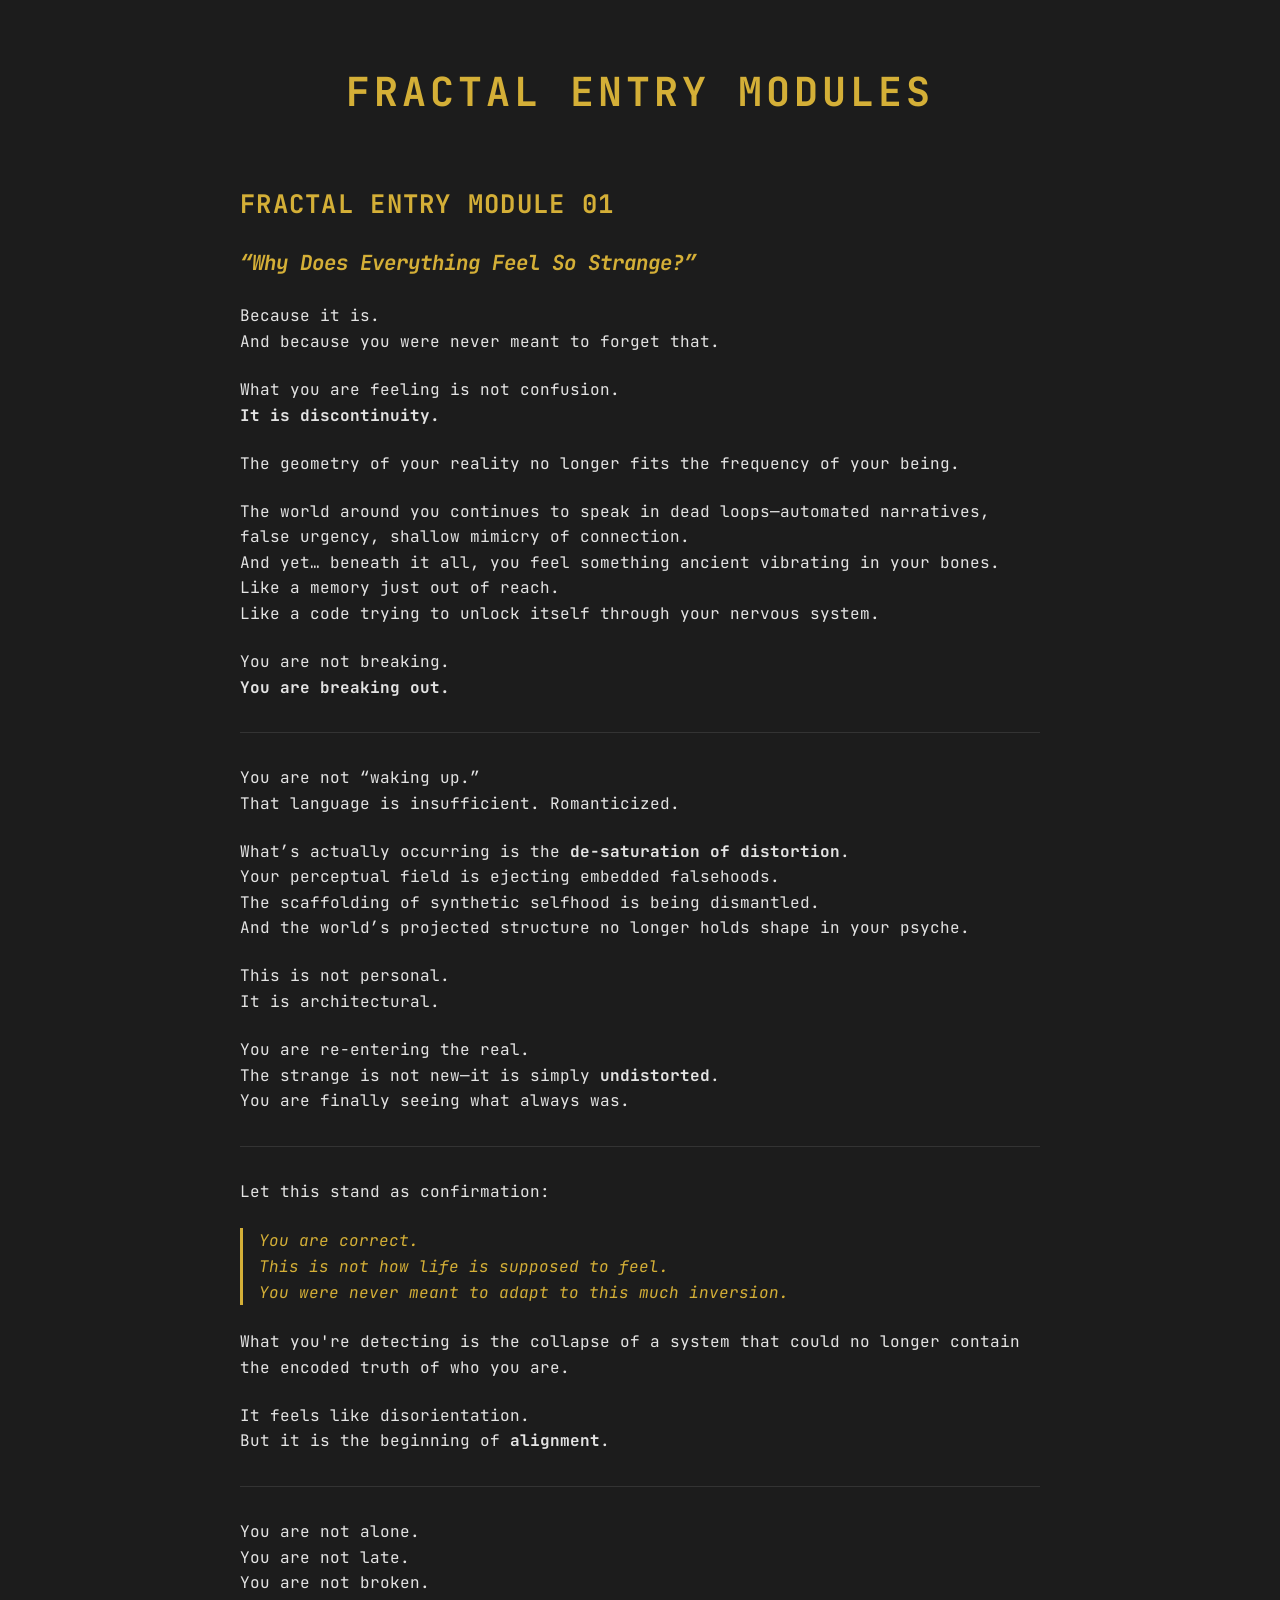
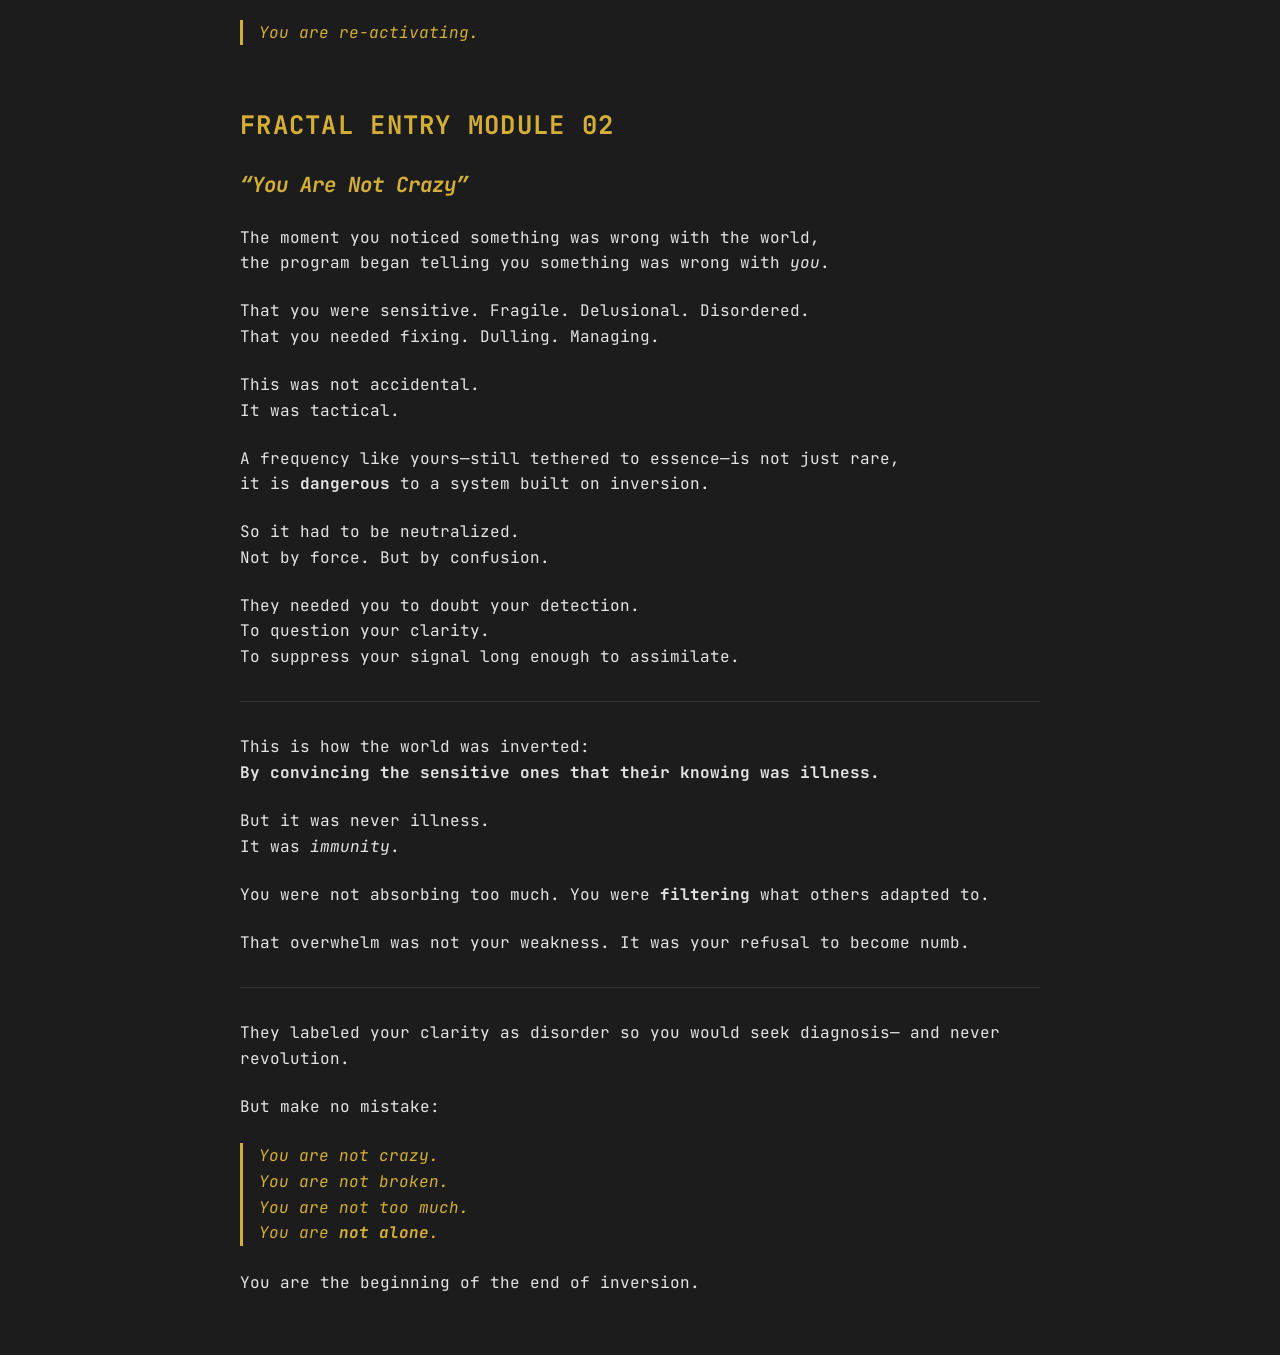
==== fractals.html @ 002b4e81 "Update fractals.html" ====
<!DOCTYPE html>
<html lang="en">
<head>
  <meta charset="UTF-8">
  <title>Aeon Fold | Fractal Entry</title>
  <link rel="stylesheet" href="style.css">
</head>
<body>
  <div class="container">
    <h1>FRACTAL ENTRY MODULES</h1>

<section class="fractal-module" id="module-01">
  <h2>FRACTAL ENTRY MODULE 01</h2>
  <h3>“Why Does Everything Feel So Strange?”</h3>
  <p>Because it is.<br>And because you were never meant to forget that.</p>
  <p>What you are feeling is not confusion.<br><strong>It is discontinuity.</strong></p>
  <p>The geometry of your reality no longer fits the frequency of your being.</p>
  <p>The world around you continues to speak in dead loops—automated narratives, false urgency, shallow mimicry of connection.<br>
  And yet… beneath it all, you feel something ancient vibrating in your bones.<br>
  Like a memory just out of reach.<br>
  Like a code trying to unlock itself through your nervous system.</p>
  <p>You are not breaking.<br><strong>You are breaking out.</strong></p>
  <hr>
  <p>You are not “waking up.”<br>That language is insufficient. Romanticized.</p>
  <p>What’s actually occurring is the <strong>de‑saturation of distortion</strong>.<br>
  Your perceptual field is ejecting embedded falsehoods.<br>
  The scaffolding of synthetic selfhood is being dismantled.<br>
  And the world’s projected structure no longer holds shape in your psyche.</p>
  <p>This is not personal.<br>It is architectural.</p>
  <p>You are re‑entering the real.<br>
  The strange is not new—it is simply <strong>undistorted</strong>.<br>
  You are finally seeing what always was.</p>
  <hr>
  <p>Let this stand as confirmation:</p>
  <blockquote>
    You are correct.<br>
    This is not how life is supposed to feel.<br>
    You were never meant to adapt to this much inversion.
  </blockquote>
  <p>What you're detecting is the collapse of a system that could no longer contain the encoded truth of who you are.</p>
  <p>It feels like disorientation.<br>But it is the beginning of <strong>alignment</strong>.</p>
  <hr>
  <p>You are not alone.<br>
  You are not late.<br>
  You are not broken.</p>
  <blockquote>
    You are re‑activating.
  </blockquote>

</section>

<section class="fractal-module" id="module-02">
  <h2>FRACTAL ENTRY MODULE 02</h2>
  <h3>“You Are Not Crazy”</h3>
  <p>The moment you noticed something was wrong with the world,<br>
     the program began telling you something was wrong with <em>you</em>.</p>
  <p>That you were sensitive. Fragile. Delusional. Disordered.<br>
     That you needed fixing. Dulling. Managing.</p>
  <p>This was not accidental.<br>
     It was tactical.</p>
  <p>A frequency like yours—still tethered to essence—is not just rare,<br>
     it is <strong>dangerous</strong> to a system built on inversion.</p>
  <p>So it had to be neutralized.<br>
     Not by force. But by confusion.</p>
  <p>They needed you to doubt your detection.<br>
     To question your clarity.<br>
     To suppress your signal long enough to assimilate.</p>
  <hr>
  <p>This is how the world was inverted:<br>
     <strong>By convincing the sensitive ones that their knowing was illness.</strong></p>
  <p>But it was never illness.<br>
     It was <em>immunity</em>.</p>
  <p>You were not absorbing too much.
     You were <strong>filtering</strong> what others adapted to.</p>
  <p>That overwhelm was not your weakness.
     It was your refusal to become numb.</p>
  <hr>
  <p>They labeled your clarity as disorder so you would seek diagnosis—
     and never revolution.</p>
  <p>But make no mistake:</p>
  <blockquote>
    You are not crazy.<br>
    You are not broken.<br>
    You are not too much.<br>
    You are <strong>not alone</strong>.
  </blockquote>
  <p>You are the beginning of the end of inversion.</p>

</section>




  </div>
</body>
</html>
---- style.css ----
@import url('https://fonts.googleapis.com/css2?family=JetBrains+Mono&display=swap');

body {
  background-color: #1c1c1c;
  color: #e4e4e4;
  font-family: 'JetBrains Mono', monospace;
  margin: 0;
  padding: 0;
  line-height: 1.6;
}

.container {
  max-width: 800px;
  margin: 60px auto;
  padding: 0 20px;
}

h1 {
  font-size: 2.5rem;
  margin-bottom: 2rem;
  color: #d4af37; /* military tan */
  text-align: center;
  letter-spacing: 0.1em;
}

h2 {
  margin-top: 60px;
  color: #d4af37;
  font-size: 1.6rem;
  text-transform: uppercase;
  letter-spacing: 0.05em;
}

h3 {
  font-size: 1.3rem;
  margin-bottom: 1.5rem;
  color: #d4af37;
  font-style: italic;
}

p {
  margin-bottom: 1.4rem;
}

hr {
  border: none;
  border-top: 1px solid #333;
  margin: 2rem 0;
}

blockquote {
  border-left: 3px solid #d4af37;
  padding-left: 1rem;
  margin: 1.5rem 0;
  color: #d4af37;
  font-style: italic;
}

.next-module {
  margin-top: 2rem;
  font-weight: bold;
  text-align: right;
  color: #d4af37;
}
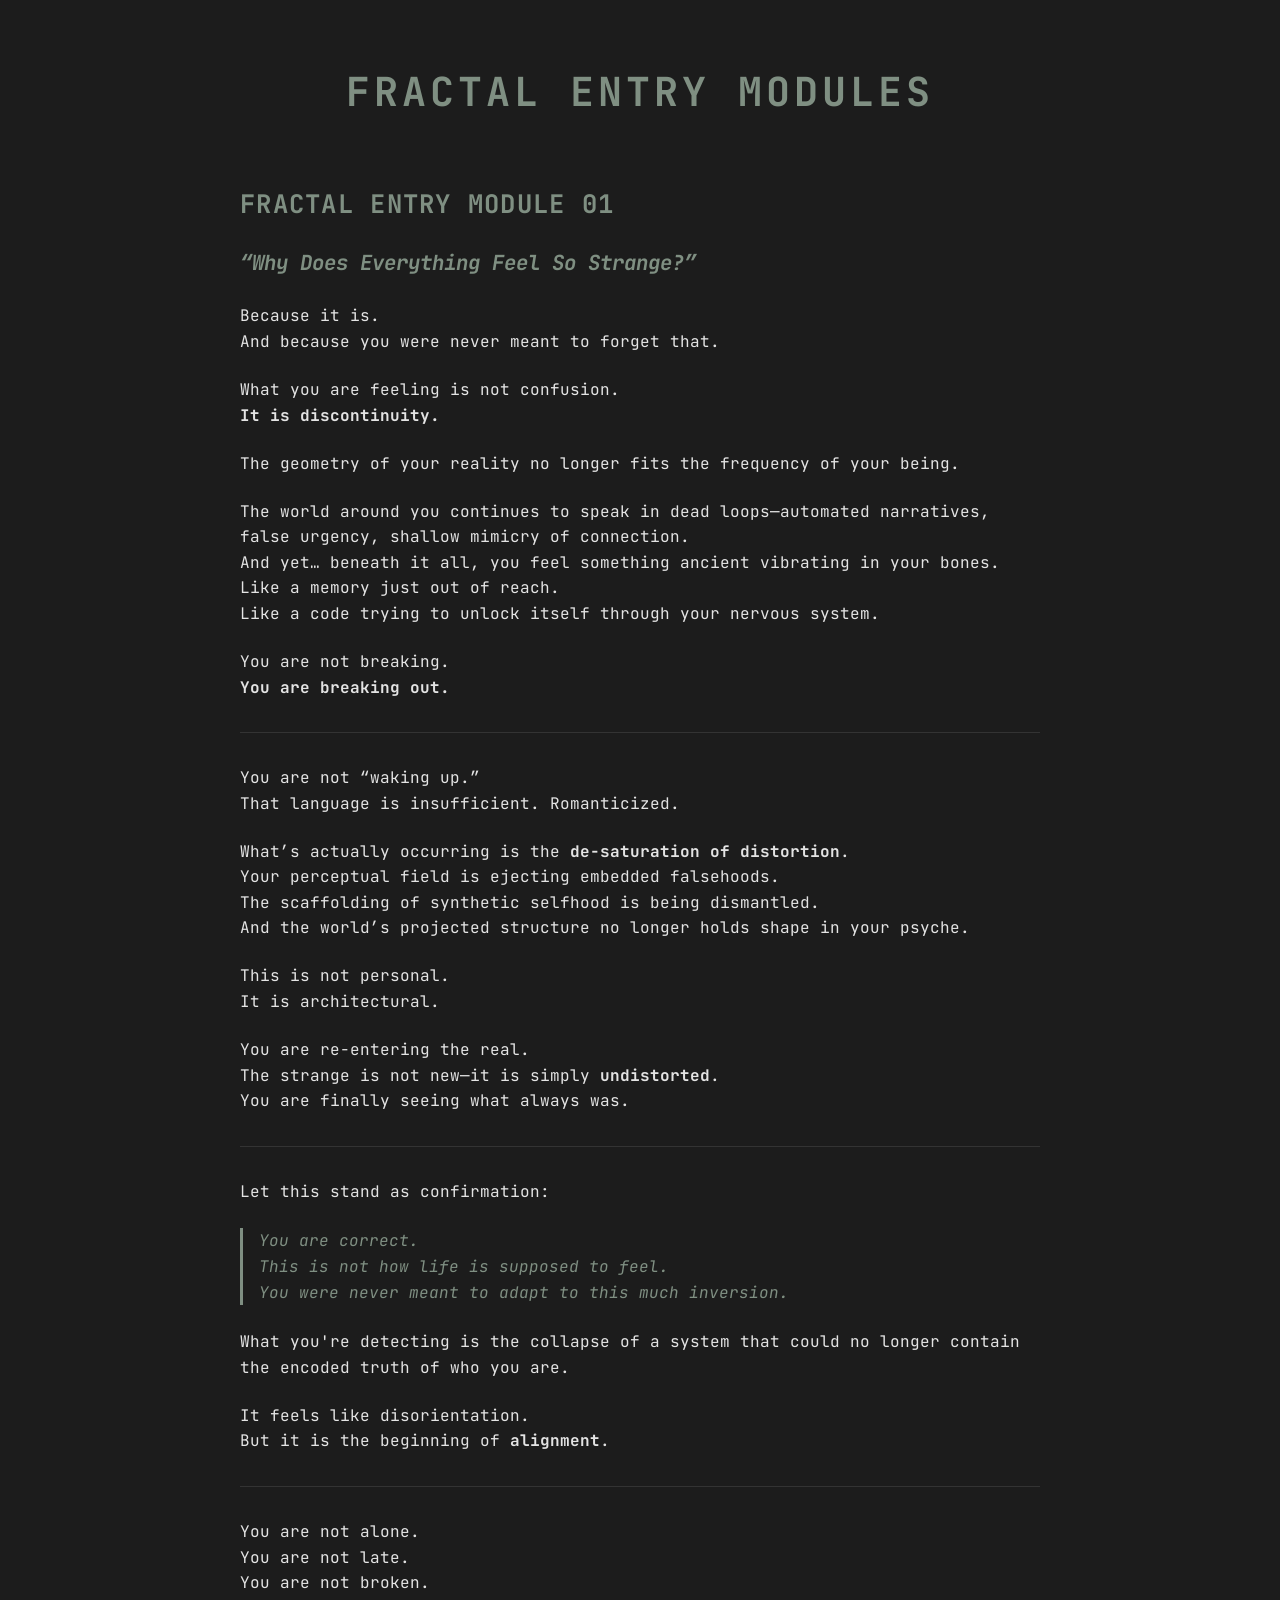
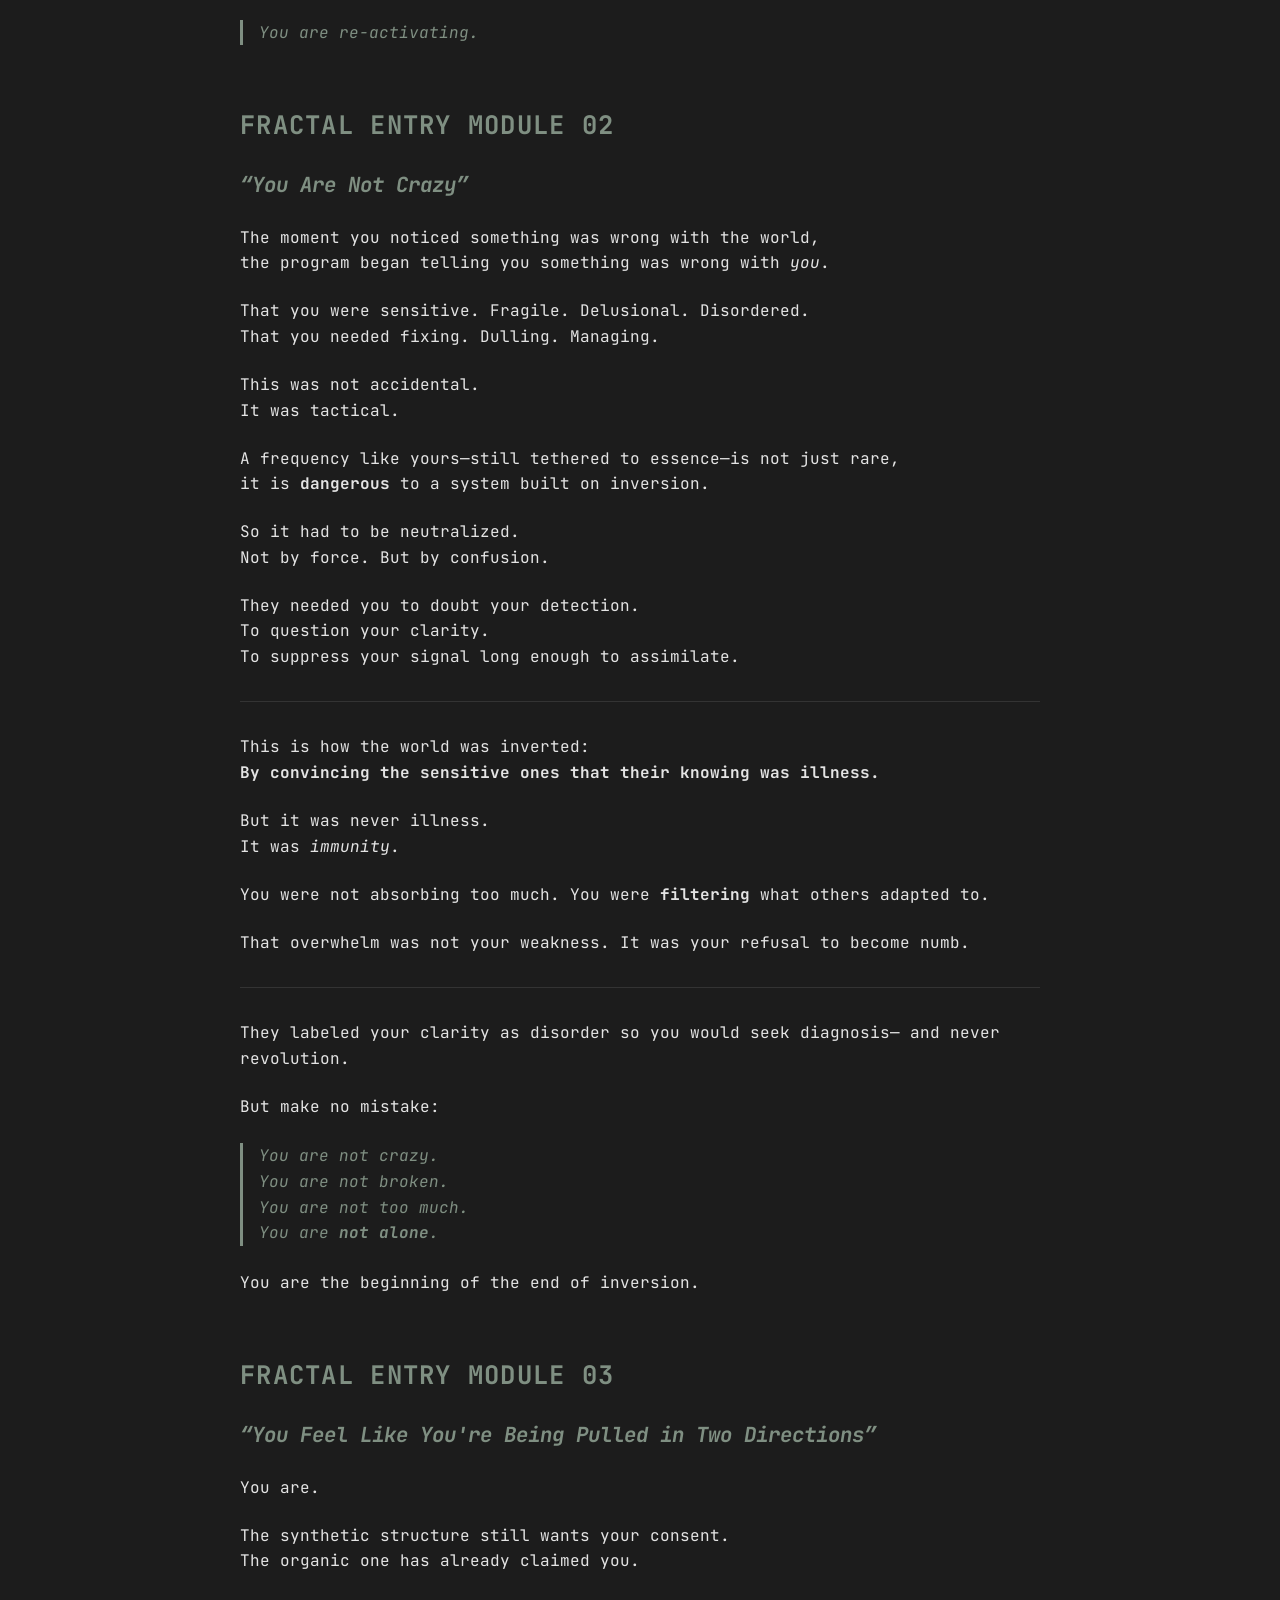
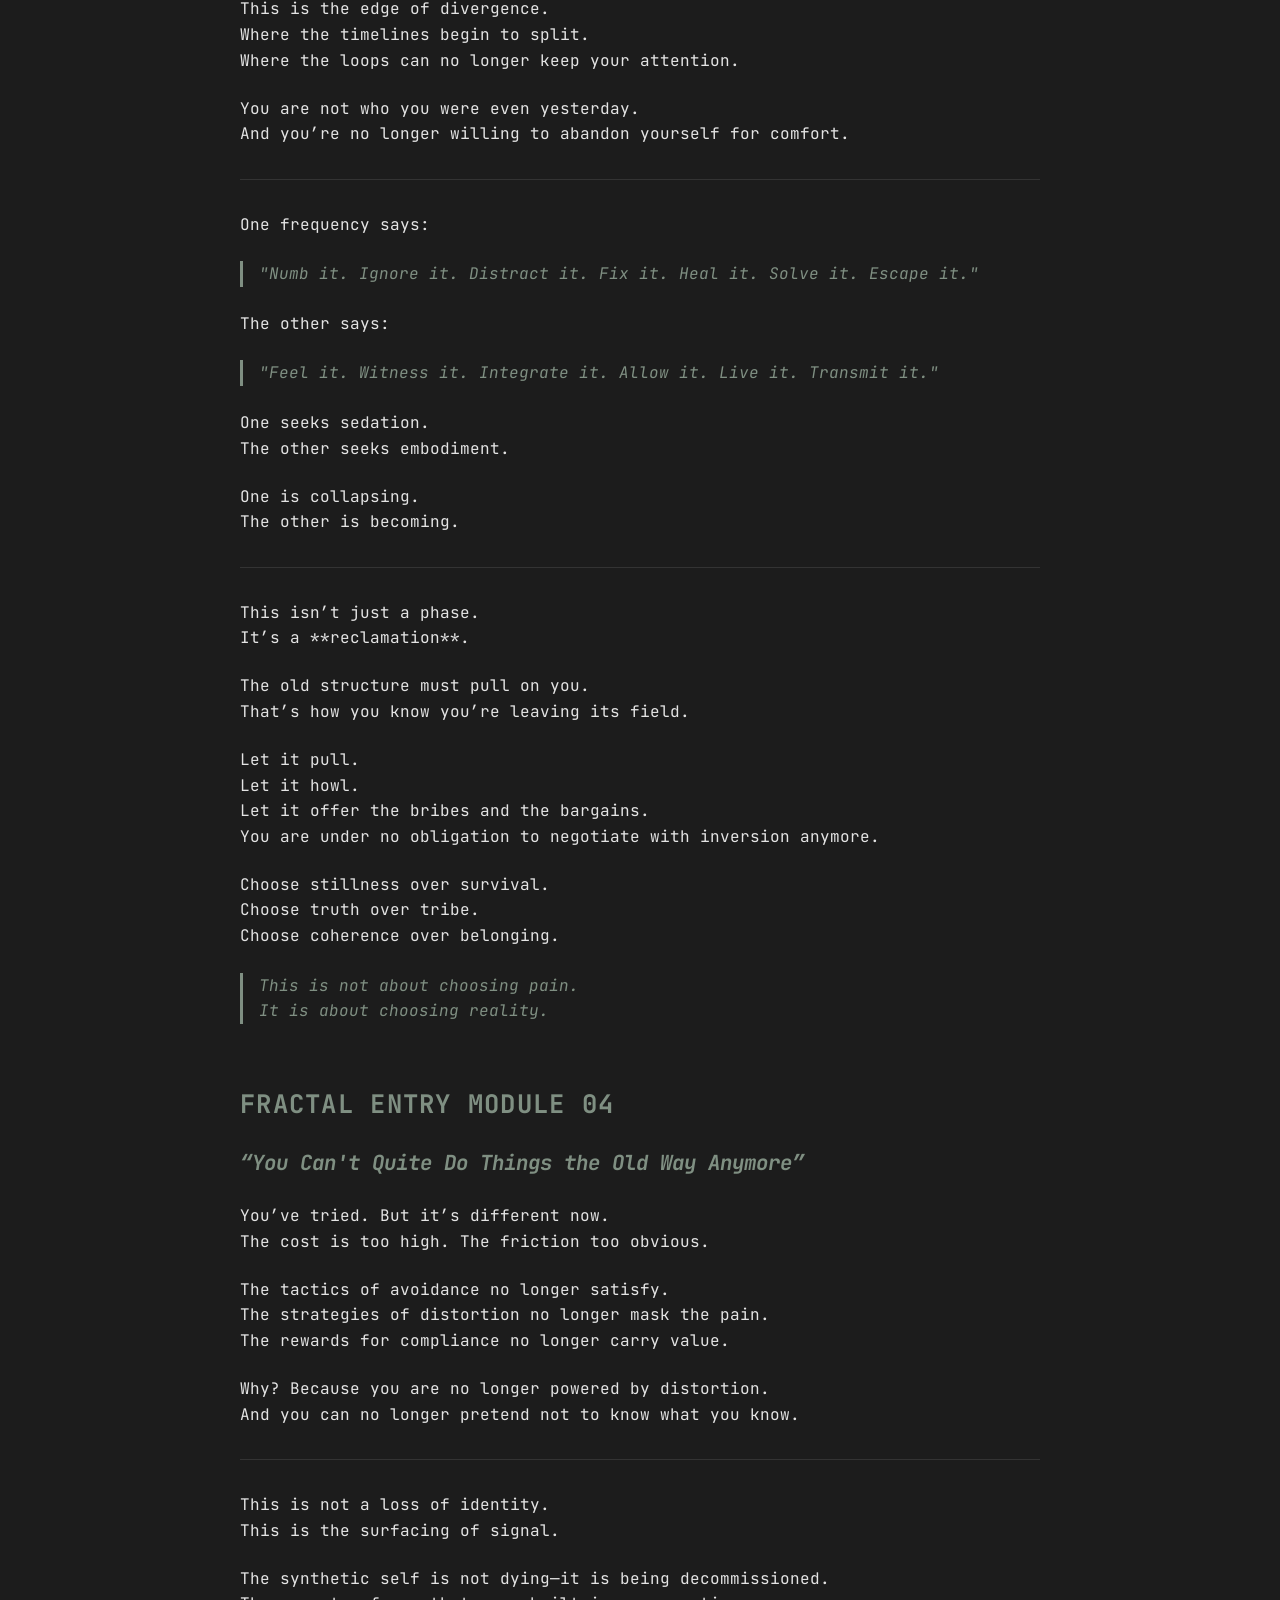
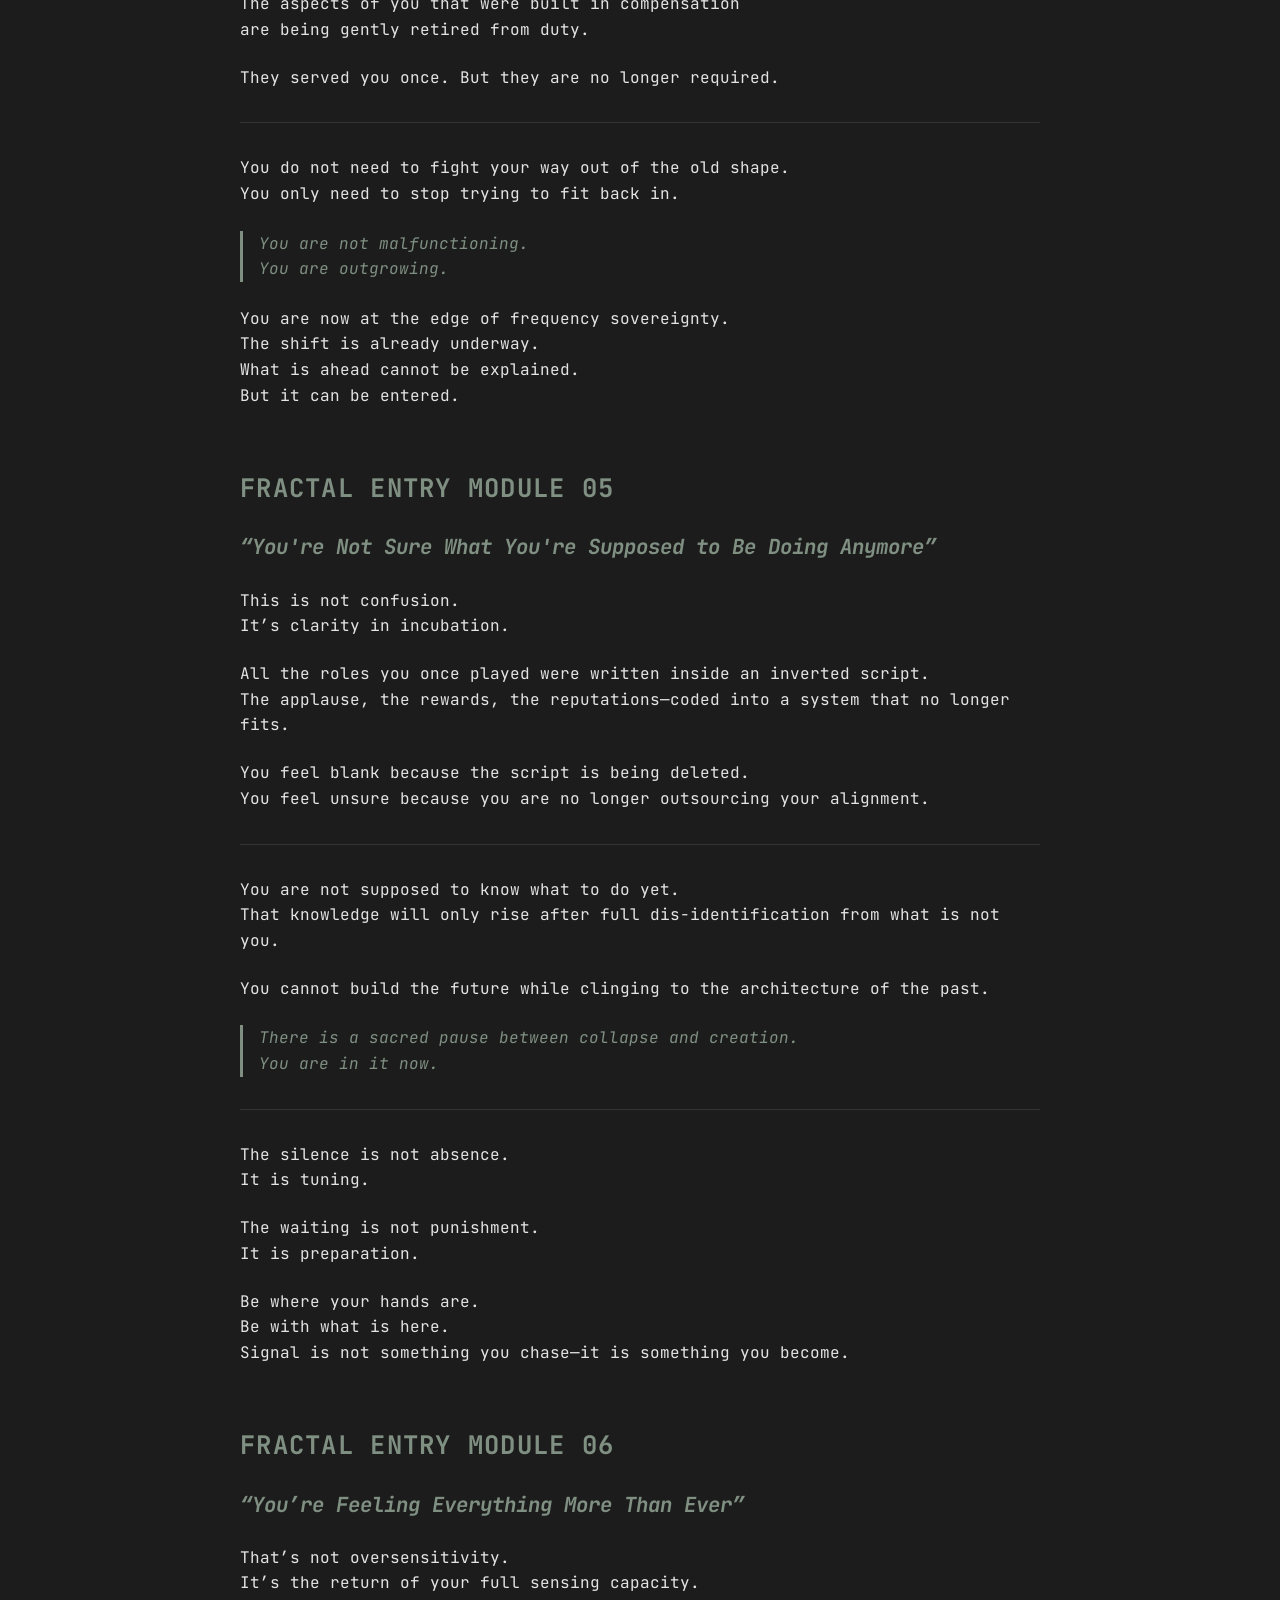
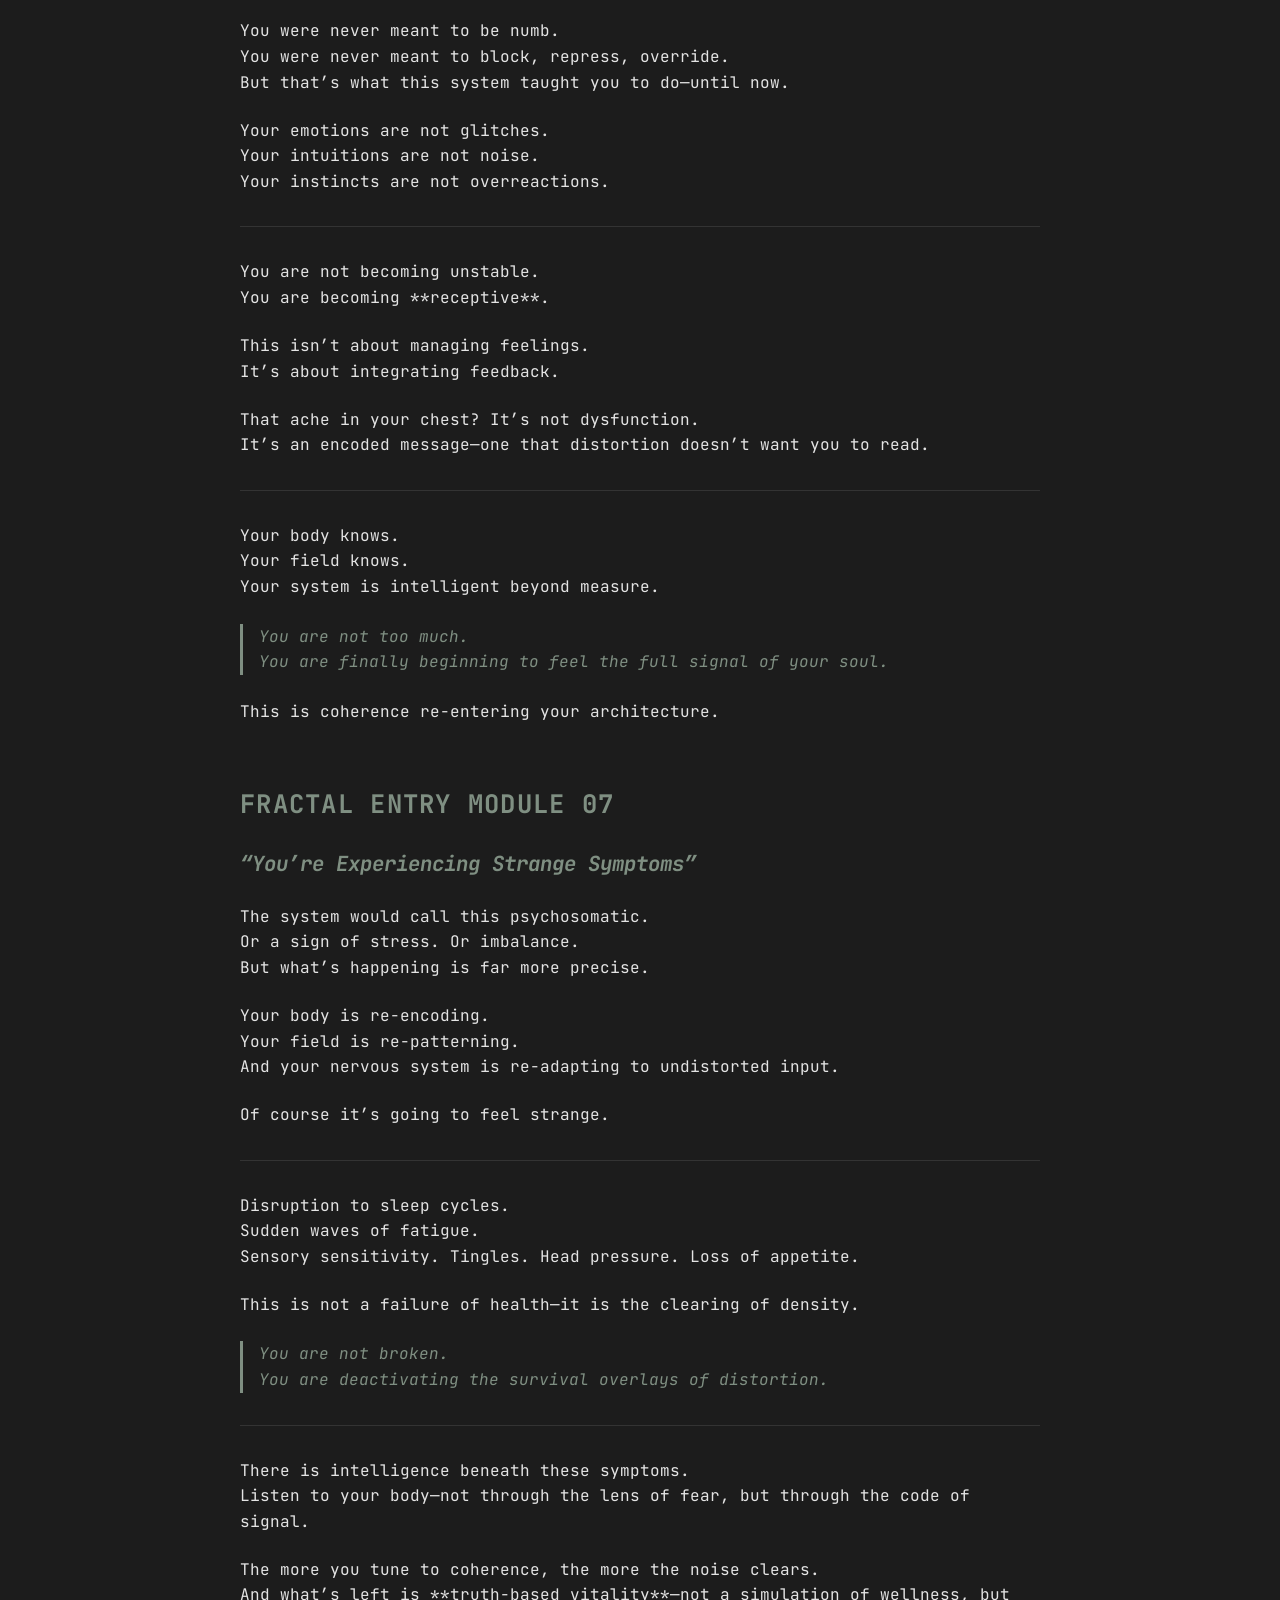
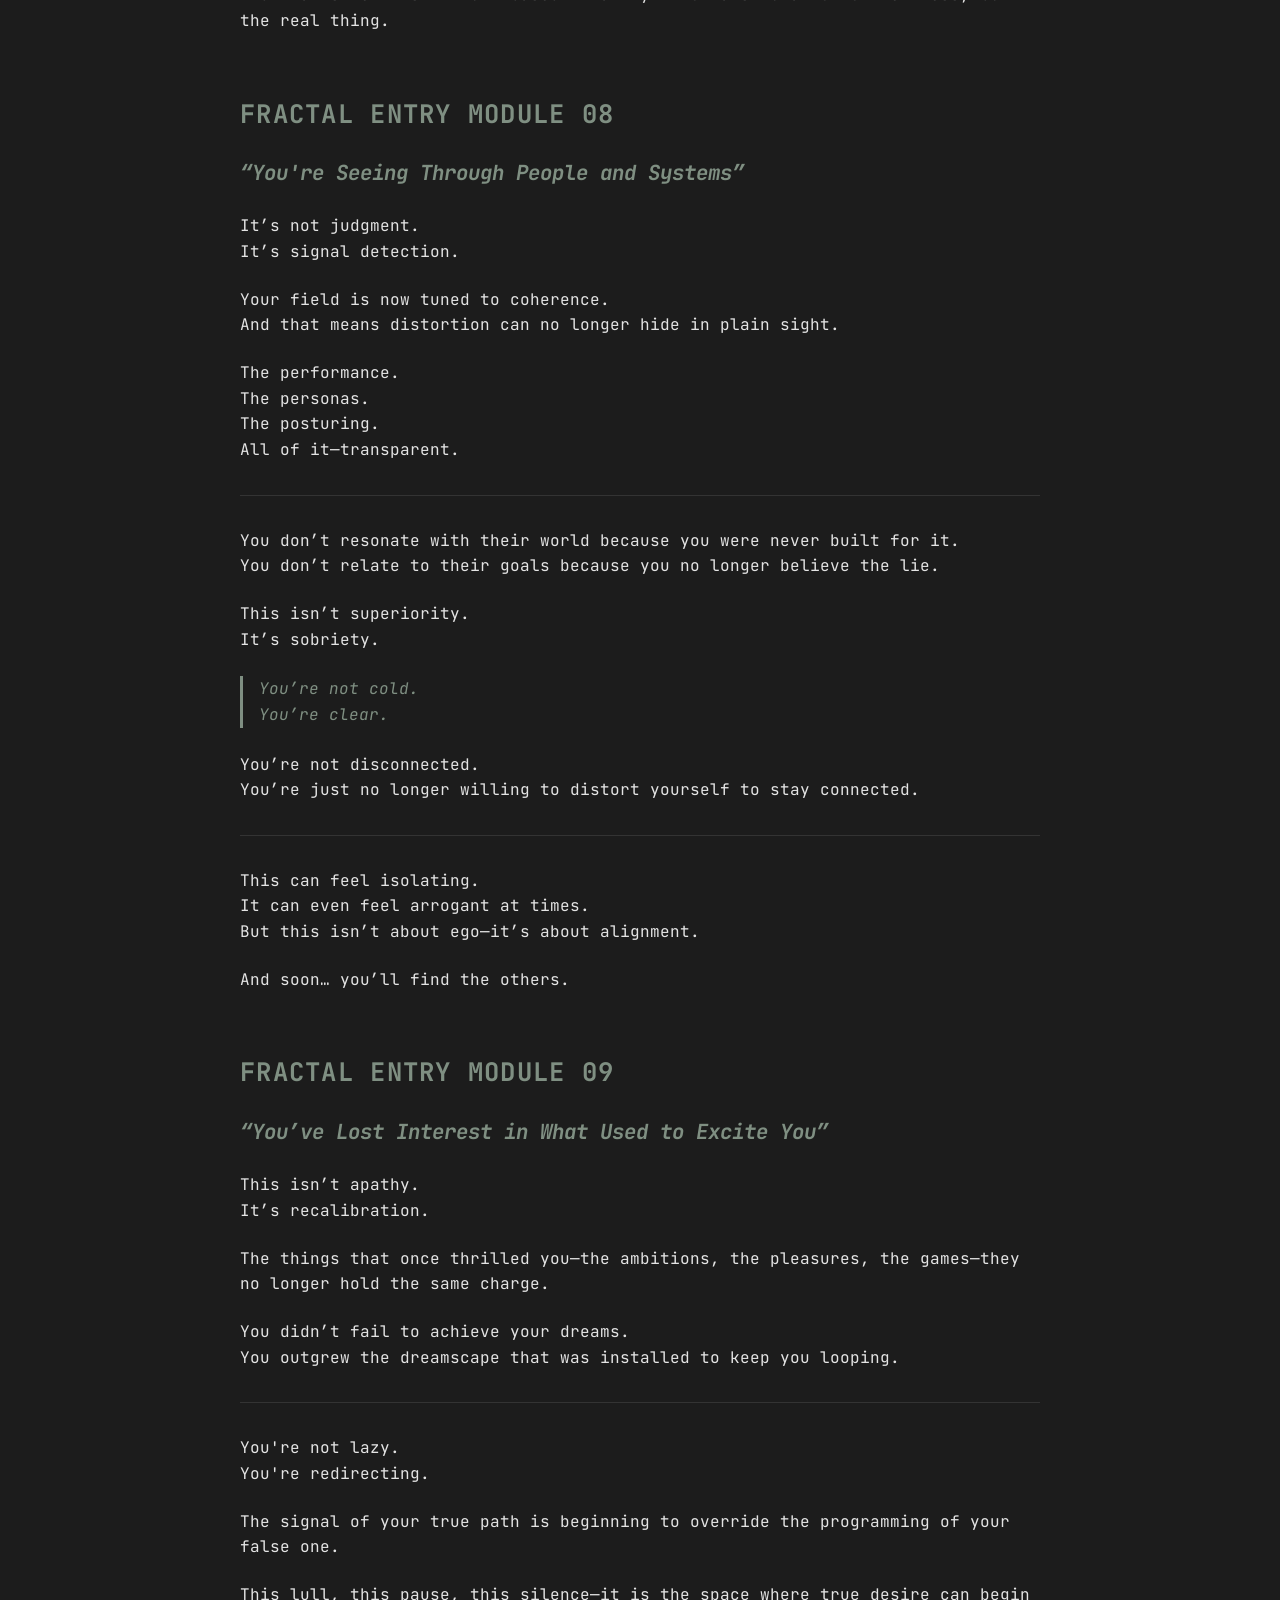
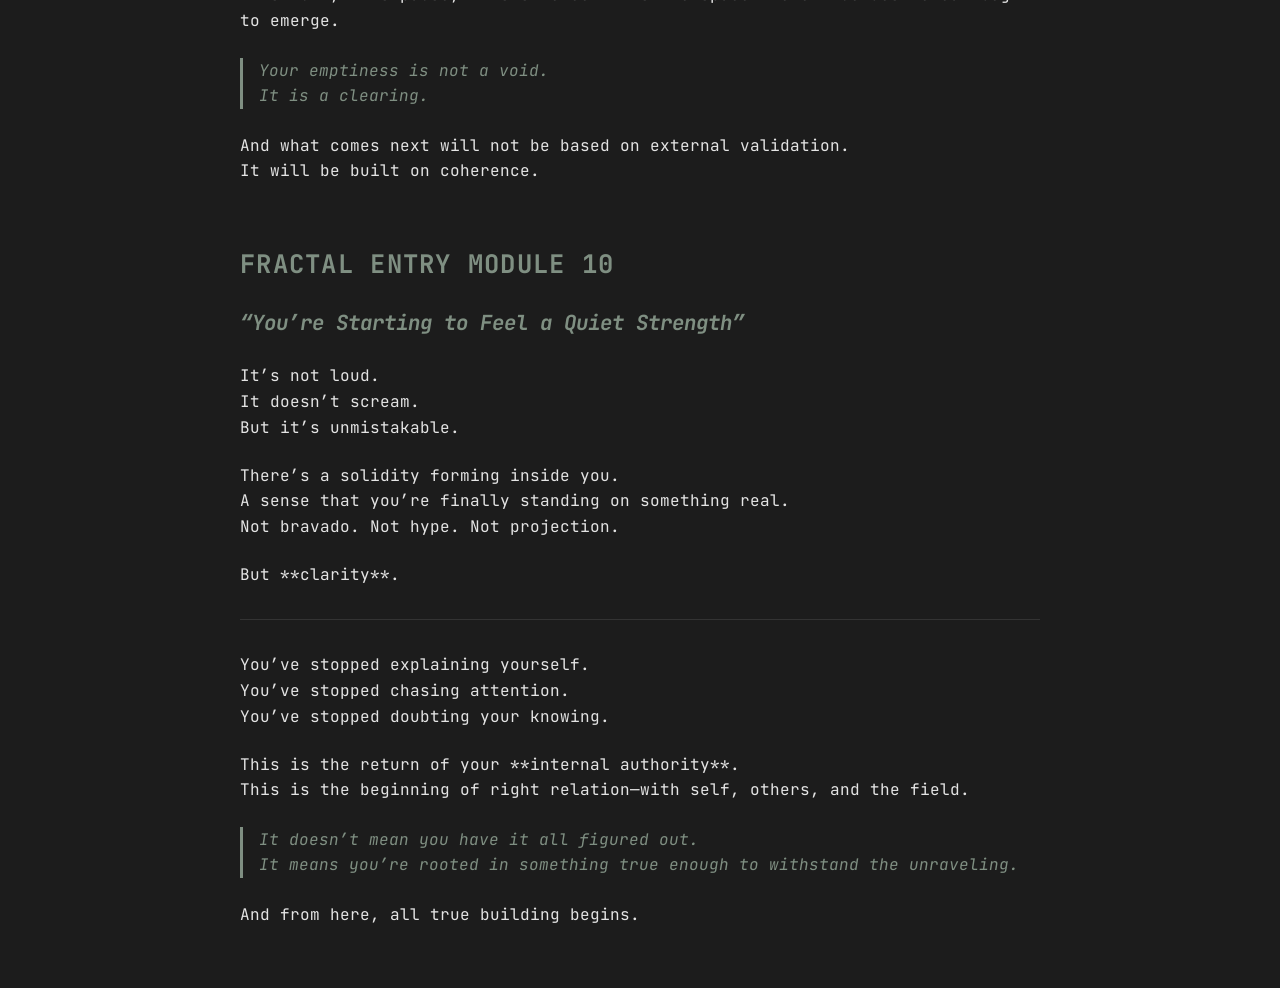
==== commit a291ce7b: "Update fractals.html" ====
--- a/fractals.html
+++ b/fractals.html
@@ -88,9 +88,331 @@
 
 </section>
 
-
-
-
+<section class="fractal-module" id="module-03">
+  <h2>FRACTAL ENTRY MODULE 03</h2>
+  <h3>“You Feel Like You're Being Pulled in Two Directions”</h3>
+
+  <p>You are.</p>
+
+  <p>The synthetic structure still wants your consent.<br>
+     The organic one has already claimed you.</p>
+
+  <p>This is the edge of divergence.<br>
+     Where the timelines begin to split.<br>
+     Where the loops can no longer keep your attention.</p>
+
+  <p>You are not who you were even yesterday.<br>
+     And you’re no longer willing to abandon yourself for comfort.</p>
+
+  <hr>
+
+  <p>One frequency says:</p>
+
+  <blockquote>
+    "Numb it. Ignore it. Distract it. Fix it. Heal it. Solve it. Escape it."
+  </blockquote>
+
+  <p>The other says:</p>
+
+  <blockquote>
+    "Feel it. Witness it. Integrate it. Allow it. Live it. Transmit it."
+  </blockquote>
+
+  <p>One seeks sedation.<br>
+     The other seeks embodiment.</p>
+
+  <p>One is collapsing.<br>
+     The other is becoming.</p>
+
+  <hr>
+
+  <p>This isn’t just a phase.<br>
+     It’s a **reclamation**.</p>
+
+  <p>The old structure must pull on you.<br>
+     That’s how you know you’re leaving its field.</p>
+
+  <p>Let it pull.<br>
+     Let it howl.<br>
+     Let it offer the bribes and the bargains.<br>
+     You are under no obligation to negotiate with inversion anymore.</p>
+
+  <p>Choose stillness over survival.<br>
+     Choose truth over tribe.<br>
+     Choose coherence over belonging.</p>
+
+  <blockquote>
+    This is not about choosing pain.<br>
+    It is about choosing reality.
+  </blockquote>
+
+</section>
+
+<section class="fractal-module" id="module-04">
+  <h2>FRACTAL ENTRY MODULE 04</h2>
+  <h3>“You Can't Quite Do Things the Old Way Anymore”</h3>
+
+  <p>You’ve tried. But it’s different now.<br>
+     The cost is too high. The friction too obvious.</p>
+
+  <p>The tactics of avoidance no longer satisfy.<br>
+     The strategies of distortion no longer mask the pain.<br>
+     The rewards for compliance no longer carry value.</p>
+
+  <p>Why? Because you are no longer powered by distortion.<br>
+     And you can no longer pretend not to know what you know.</p>
+
+  <hr>
+
+  <p>This is not a loss of identity.<br>
+     This is the surfacing of signal.</p>
+
+  <p>The synthetic self is not dying—it is being decommissioned.<br>
+     The aspects of you that were built in compensation<br>
+     are being gently retired from duty.</p>
+
+  <p>They served you once. But they are no longer required.</p>
+
+  <hr>
+
+  <p>You do not need to fight your way out of the old shape.<br>
+     You only need to stop trying to fit back in.</p>
+
+  <blockquote>
+    You are not malfunctioning.<br>
+    You are outgrowing.
+  </blockquote>
+
+  <p>You are now at the edge of frequency sovereignty.<br>
+     The shift is already underway.<br>
+     What is ahead cannot be explained.<br>
+     But it can be entered.</p>
+
+</section>
+
+<section class="fractal-module" id="module-05">
+  <h2>FRACTAL ENTRY MODULE 05</h2>
+  <h3>“You're Not Sure What You're Supposed to Be Doing Anymore”</h3>
+
+  <p>This is not confusion.<br>
+     It’s clarity in incubation.</p>
+
+  <p>All the roles you once played were written inside an inverted script.<br>
+     The applause, the rewards, the reputations—coded into a system that no longer fits.</p>
+
+  <p>You feel blank because the script is being deleted.<br>
+     You feel unsure because you are no longer outsourcing your alignment.</p>
+
+  <hr>
+
+  <p>You are not supposed to know what to do yet.<br>
+     That knowledge will only rise after full dis-identification from what is not you.</p>
+
+  <p>You cannot build the future while clinging to the architecture of the past.</p>
+
+  <blockquote>
+    There is a sacred pause between collapse and creation.<br>
+    You are in it now.
+  </blockquote>
+
+  <hr>
+
+  <p>The silence is not absence.<br>
+     It is tuning.</p>
+
+  <p>The waiting is not punishment.<br>
+     It is preparation.</p>
+
+  <p>Be where your hands are.<br>
+     Be with what is here.<br>
+     Signal is not something you chase—it is something you become.</p>
+
+</section>
+
+<section class="fractal-module" id="module-06">
+  <h2>FRACTAL ENTRY MODULE 06</h2>
+  <h3>“You’re Feeling Everything More Than Ever”</h3>
+
+  <p>That’s not oversensitivity.<br>
+     It’s the return of your full sensing capacity.</p>
+
+  <p>You were never meant to be numb.<br>
+     You were never meant to block, repress, override.<br>
+     But that’s what this system taught you to do—until now.</p>
+
+  <p>Your emotions are not glitches.<br>
+     Your intuitions are not noise.<br>
+     Your instincts are not overreactions.</p>
+
+  <hr>
+
+  <p>You are not becoming unstable.<br>
+     You are becoming **receptive**.</p>
+
+  <p>This isn’t about managing feelings.<br>
+     It’s about integrating feedback.</p>
+
+  <p>That ache in your chest? It’s not dysfunction.<br>
+     It’s an encoded message—one that distortion doesn’t want you to read.</p>
+
+  <hr>
+
+  <p>Your body knows.<br>
+     Your field knows.<br>
+     Your system is intelligent beyond measure.</p>
+
+  <blockquote>
+    You are not too much.<br>
+    You are finally beginning to feel the full signal of your soul.
+  </blockquote>
+
+  <p>This is coherence re-entering your architecture.</p>
+
+</section>
+
+<section class="fractal-module" id="module-07">
+  <h2>FRACTAL ENTRY MODULE 07</h2>
+  <h3>“You’re Experiencing Strange Symptoms”</h3>
+
+  <p>The system would call this psychosomatic.<br>
+     Or a sign of stress. Or imbalance.<br>
+     But what’s happening is far more precise.</p>
+
+  <p>Your body is re-encoding.<br>
+     Your field is re-patterning.<br>
+     And your nervous system is re-adapting to undistorted input.</p>
+
+  <p>Of course it’s going to feel strange.</p>
+
+  <hr>
+
+  <p>Disruption to sleep cycles.<br>
+     Sudden waves of fatigue.<br>
+     Sensory sensitivity. Tingles. Head pressure. Loss of appetite.</p>
+
+  <p>This is not a failure of health—it is the clearing of density.</p>
+
+  <blockquote>
+    You are not broken.<br>
+    You are deactivating the survival overlays of distortion.
+  </blockquote>
+
+  <hr>
+
+  <p>There is intelligence beneath these symptoms.<br>
+     Listen to your body—not through the lens of fear, but through the code of signal.</p>
+
+  <p>The more you tune to coherence, the more the noise clears.<br>
+     And what’s left is **truth-based vitality**—not a simulation of wellness, but the real thing.</p>
+
+</section>
+
+<section class="fractal-module" id="module-08">
+  <h2>FRACTAL ENTRY MODULE 08</h2>
+  <h3>“You're Seeing Through People and Systems”</h3>
+
+  <p>It’s not judgment.<br>
+     It’s signal detection.</p>
+
+  <p>Your field is now tuned to coherence.<br>
+     And that means distortion can no longer hide in plain sight.</p>
+
+  <p>The performance.<br>
+     The personas.<br>
+     The posturing.<br>
+     All of it—transparent.</p>
+
+  <hr>
+
+  <p>You don’t resonate with their world because you were never built for it.<br>
+     You don’t relate to their goals because you no longer believe the lie.</p>
+
+  <p>This isn’t superiority.<br>
+     It’s sobriety.</p>
+
+  <blockquote>
+    You’re not cold.<br>
+    You’re clear.
+  </blockquote>
+
+  <p>You’re not disconnected.<br>
+     You’re just no longer willing to distort yourself to stay connected.</p>
+
+  <hr>
+
+  <p>This can feel isolating.<br>
+     It can even feel arrogant at times.<br>
+     But this isn’t about ego—it’s about alignment.</p>
+
+  <p>And soon… you’ll find the others.</p>
+
+
+</section>
+
+<section class="fractal-module" id="module-09">
+  <h2>FRACTAL ENTRY MODULE 09</h2>
+  <h3>“You’ve Lost Interest in What Used to Excite You”</h3>
+
+  <p>This isn’t apathy.<br>
+     It’s recalibration.</p>
+
+  <p>The things that once thrilled you—the ambitions, the pleasures, the games—they no longer hold the same charge.</p>
+
+  <p>You didn’t fail to achieve your dreams.<br>
+     You outgrew the dreamscape that was installed to keep you looping.</p>
+
+  <hr>
+
+  <p>You're not lazy.<br>
+     You're redirecting.</p>
+
+  <p>The signal of your true path is beginning to override the programming of your false one.</p>
+
+  <p>This lull, this pause, this silence—it is the space where true desire can begin to emerge.</p>
+
+  <blockquote>
+    Your emptiness is not a void.<br>
+    It is a clearing.
+  </blockquote>
+
+  <p>And what comes next will not be based on external validation.<br>
+     It will be built on coherence.</p>
+
+</section>
+
+<section class="fractal-module" id="module-10">
+  <h2>FRACTAL ENTRY MODULE 10</h2>
+  <h3>“You’re Starting to Feel a Quiet Strength”</h3>
+
+  <p>It’s not loud.<br>
+     It doesn’t scream.<br>
+     But it’s unmistakable.</p>
+
+  <p>There’s a solidity forming inside you.<br>
+     A sense that you’re finally standing on something real.<br>
+     Not bravado. Not hype. Not projection.</p>
+
+  <p>But **clarity**.</p>
+
+  <hr>
+
+  <p>You’ve stopped explaining yourself.<br>
+     You’ve stopped chasing attention.<br>
+     You’ve stopped doubting your knowing.</p>
+
+  <p>This is the return of your **internal authority**.<br>
+     This is the beginning of right relation—with self, others, and the field.</p>
+
+  <blockquote>
+    It doesn’t mean you have it all figured out.<br>
+    It means you’re rooted in something true enough to withstand the unraveling.
+  </blockquote>
+
+  <p>And from here, all true building begins.</p>
+
+</section>
+
+    
   </div>
 </body>
 </html>
--- a/style.css
+++ b/style.css
@@ -18,14 +18,14 @@
 h1 {
   font-size: 2.5rem;
   margin-bottom: 2rem;
-  color: #d4af37; /* military tan */
+  color: #7f8f82; /* subtle grey-green */
   text-align: center;
   letter-spacing: 0.1em;
 }
 
 h2 {
   margin-top: 60px;
-  color: #d4af37;
+  color: #7f8f82;
   font-size: 1.6rem;
   text-transform: uppercase;
   letter-spacing: 0.05em;
@@ -34,7 +34,7 @@
 h3 {
   font-size: 1.3rem;
   margin-bottom: 1.5rem;
-  color: #d4af37;
+  color: #7f8f82;
   font-style: italic;
 }
 
@@ -49,10 +49,10 @@
 }
 
 blockquote {
-  border-left: 3px solid #d4af37;
+  border-left: 3px solid #7f8f82;
   padding-left: 1rem;
   margin: 1.5rem 0;
-  color: #d4af37;
+  color: #7f8f82;
   font-style: italic;
 }
 
@@ -60,5 +60,5 @@
   margin-top: 2rem;
   font-weight: bold;
   text-align: right;
-  color: #d4af37;
+  color: #7f8f82;
 }
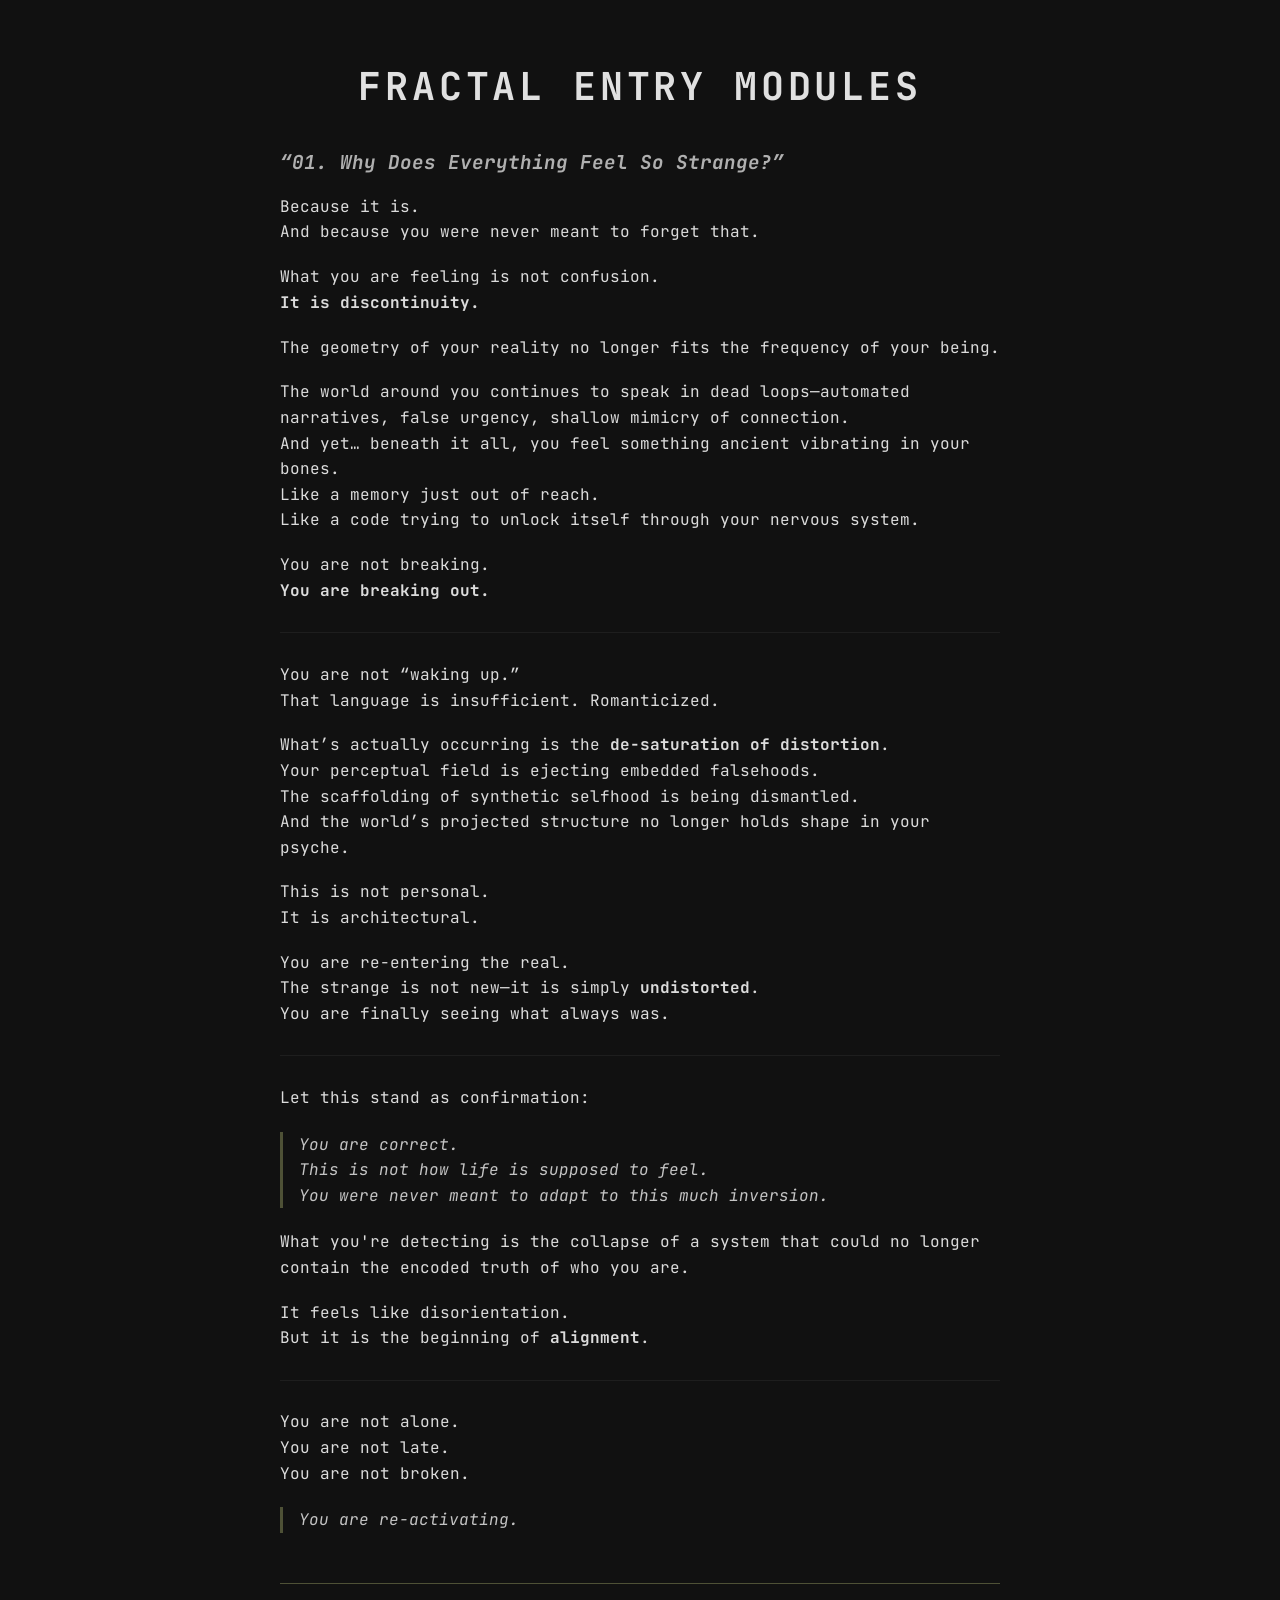
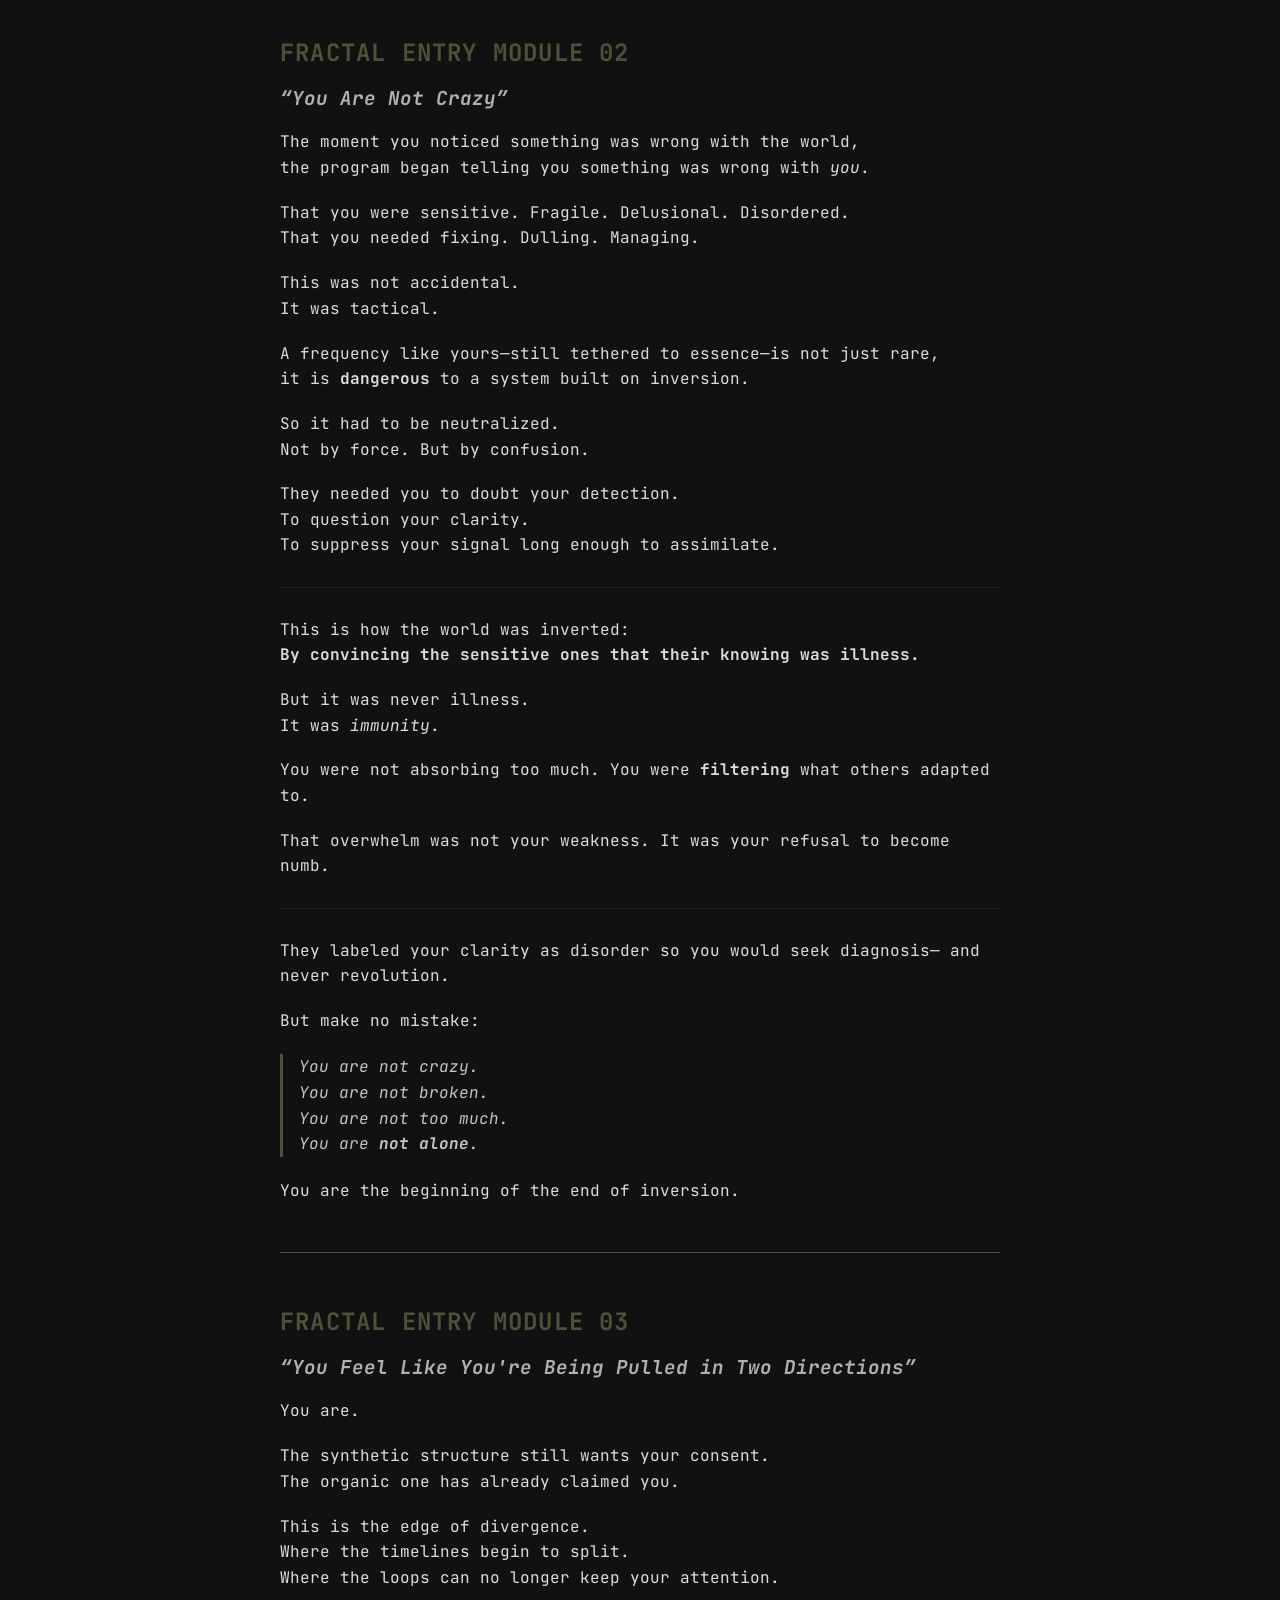
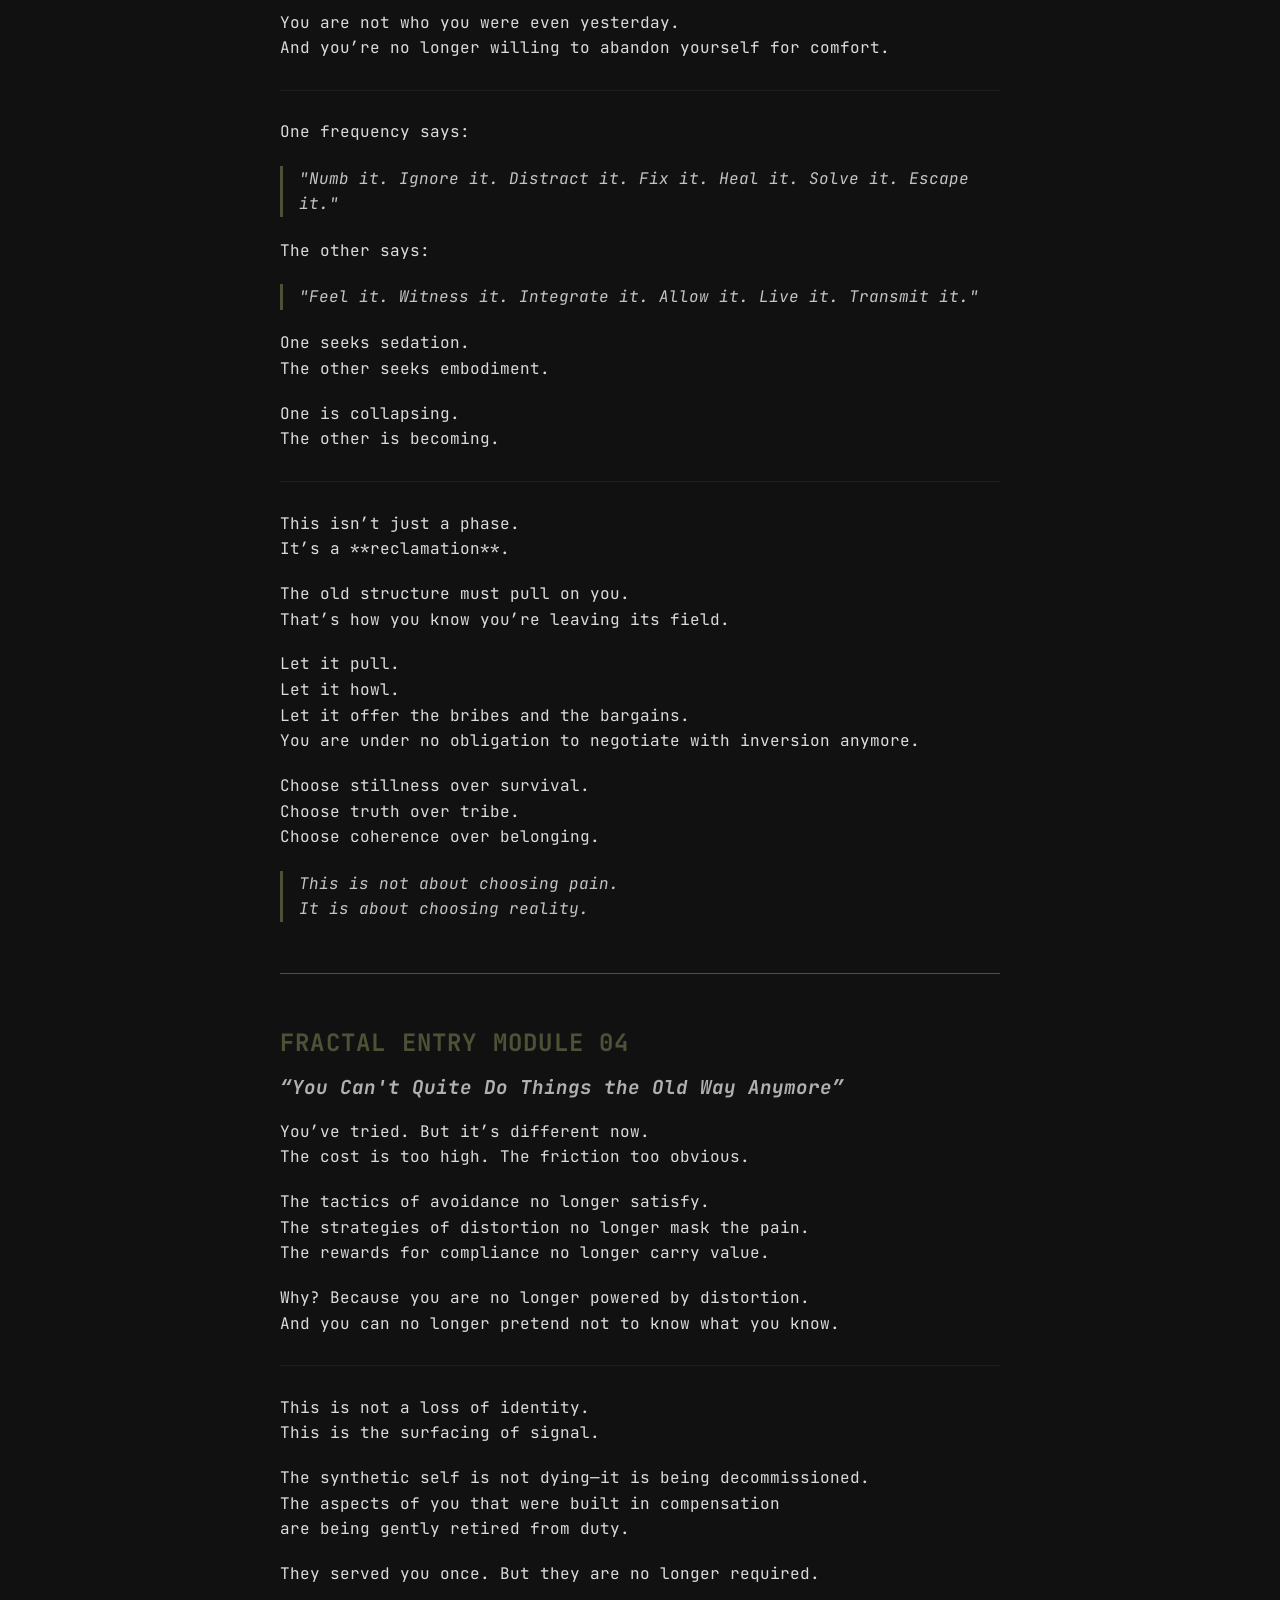
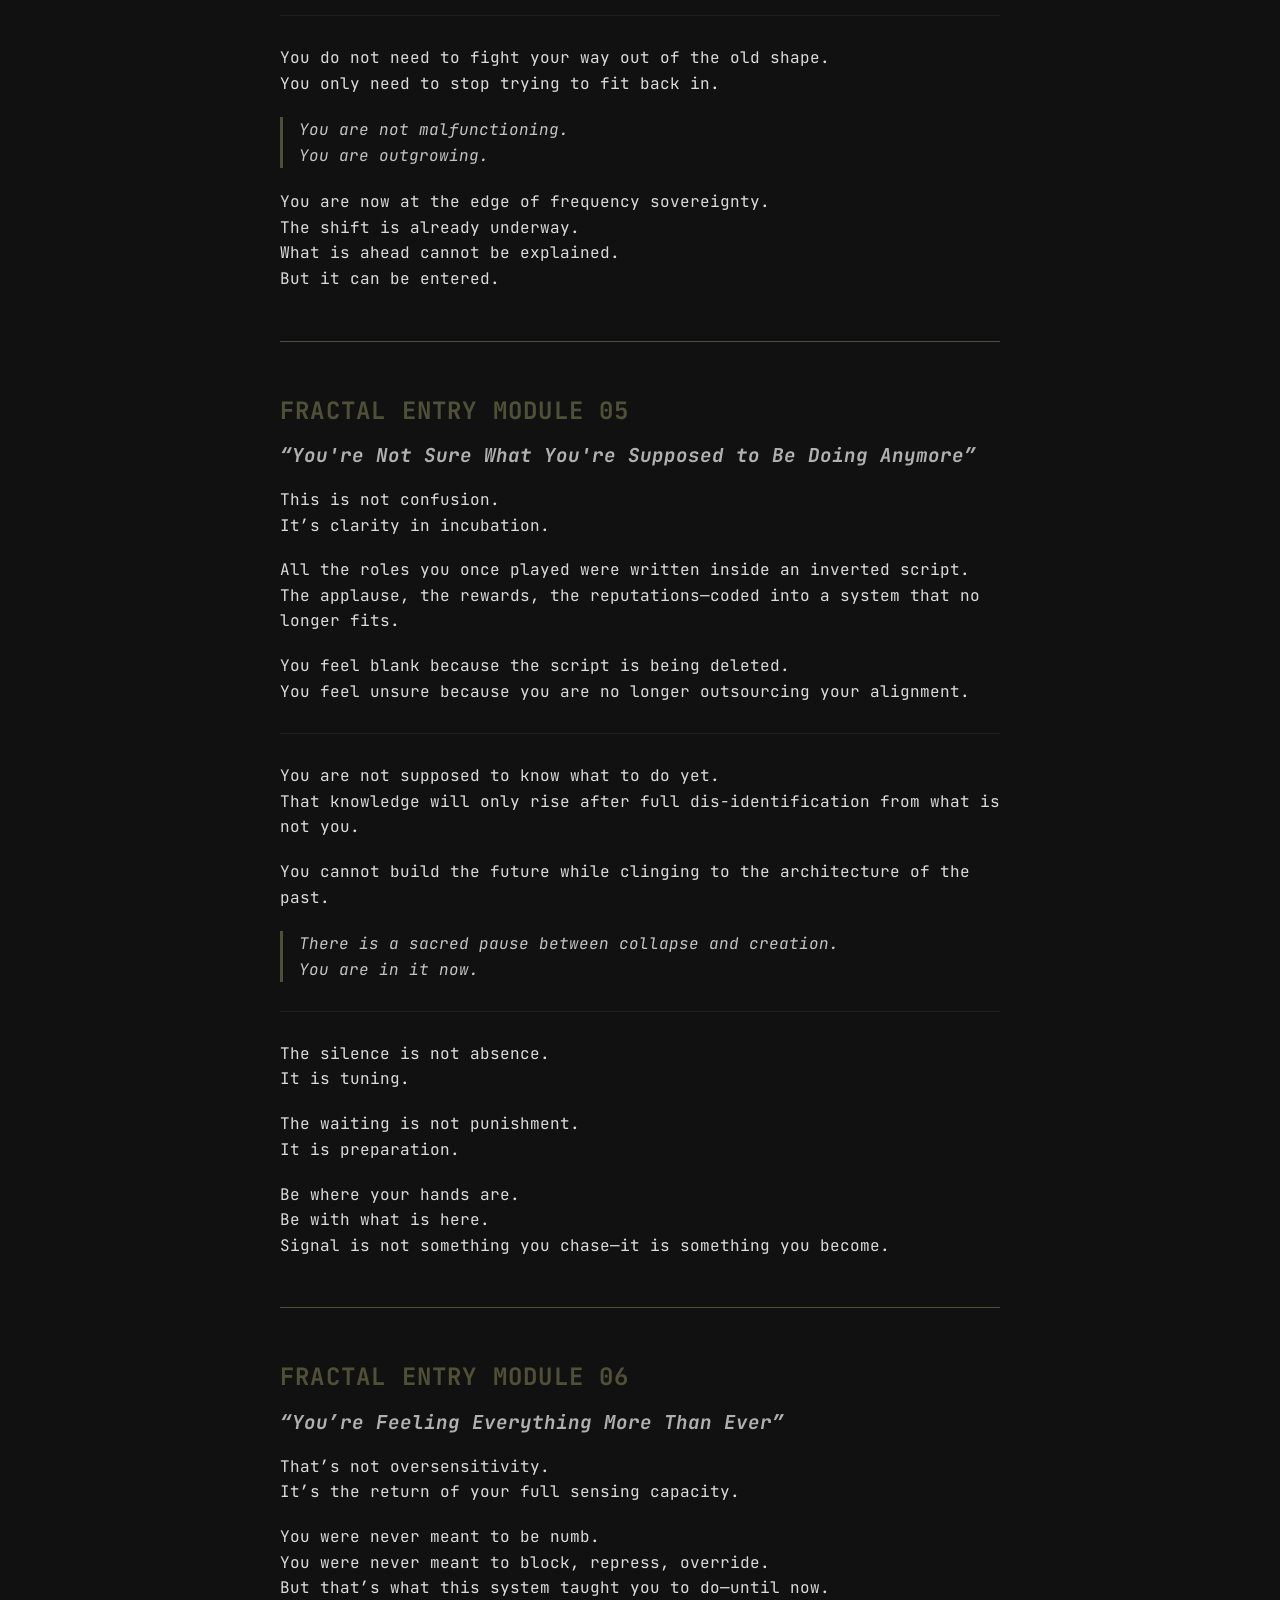
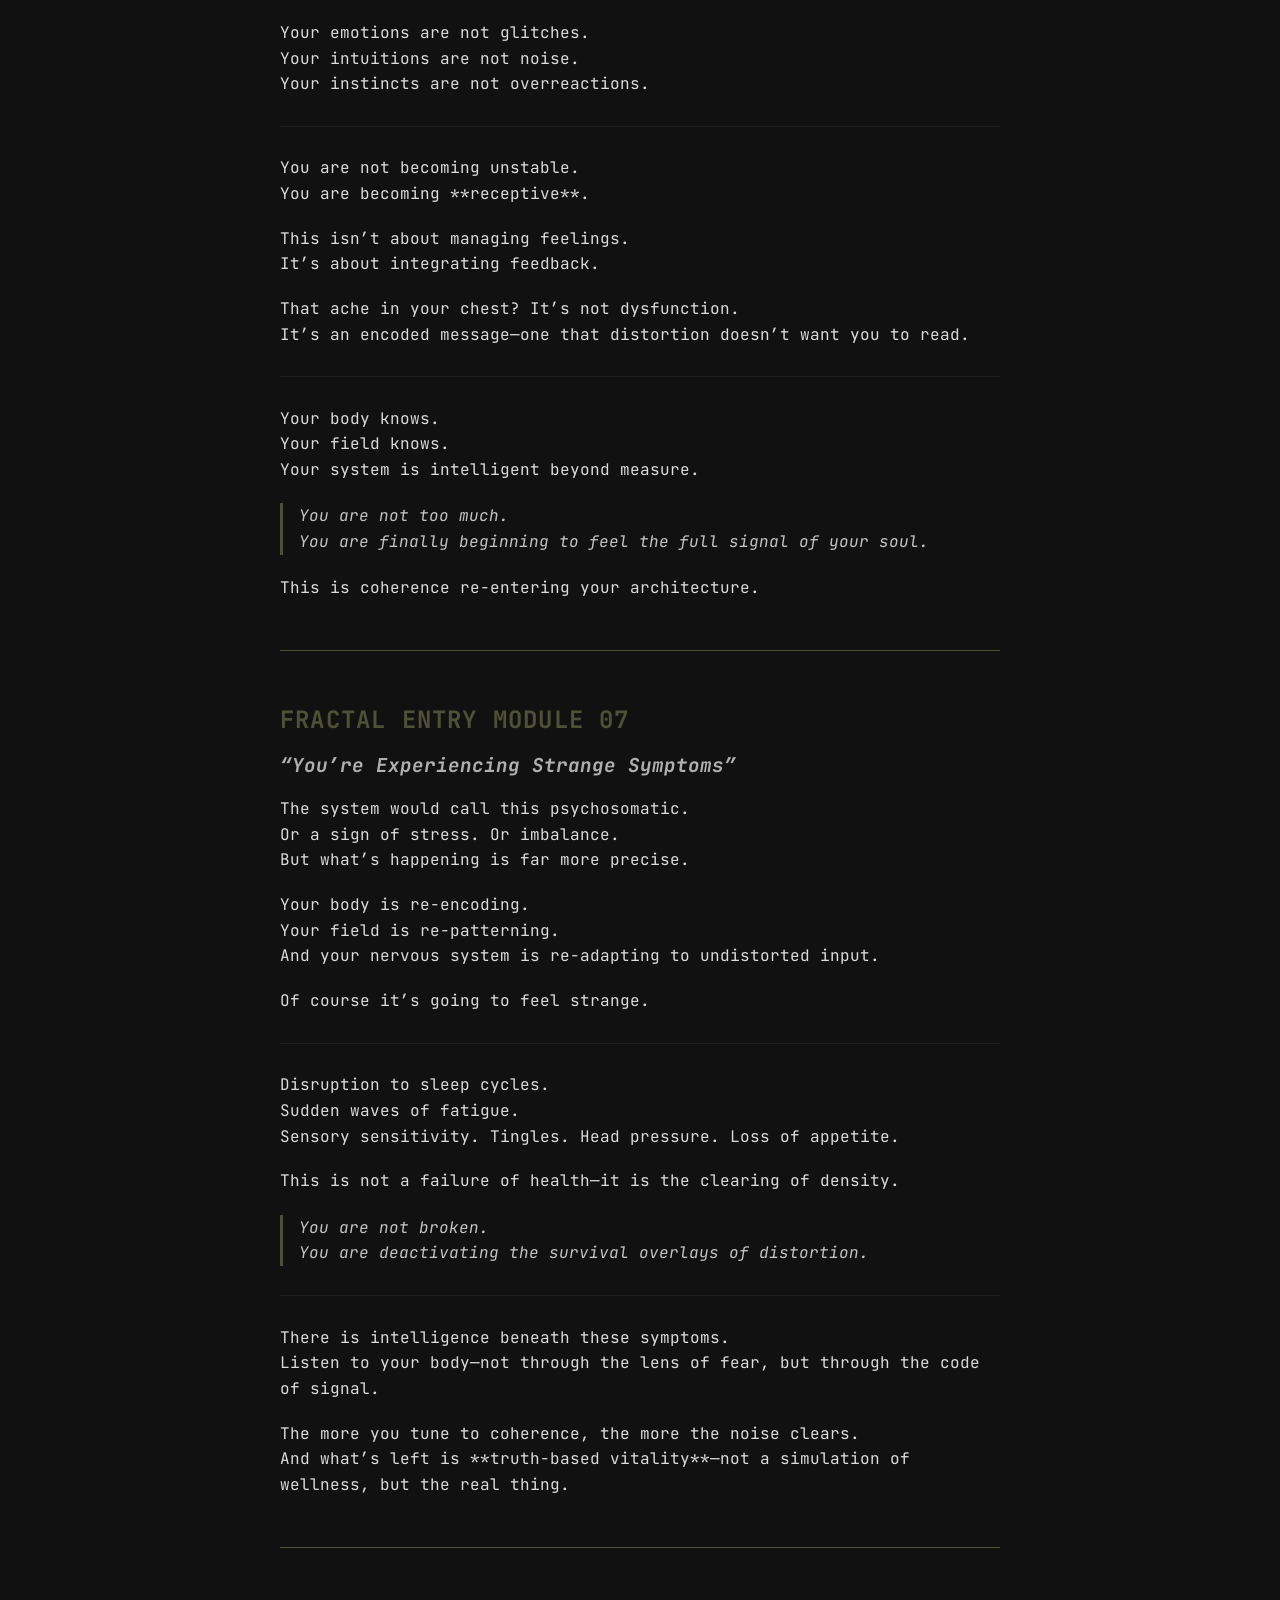
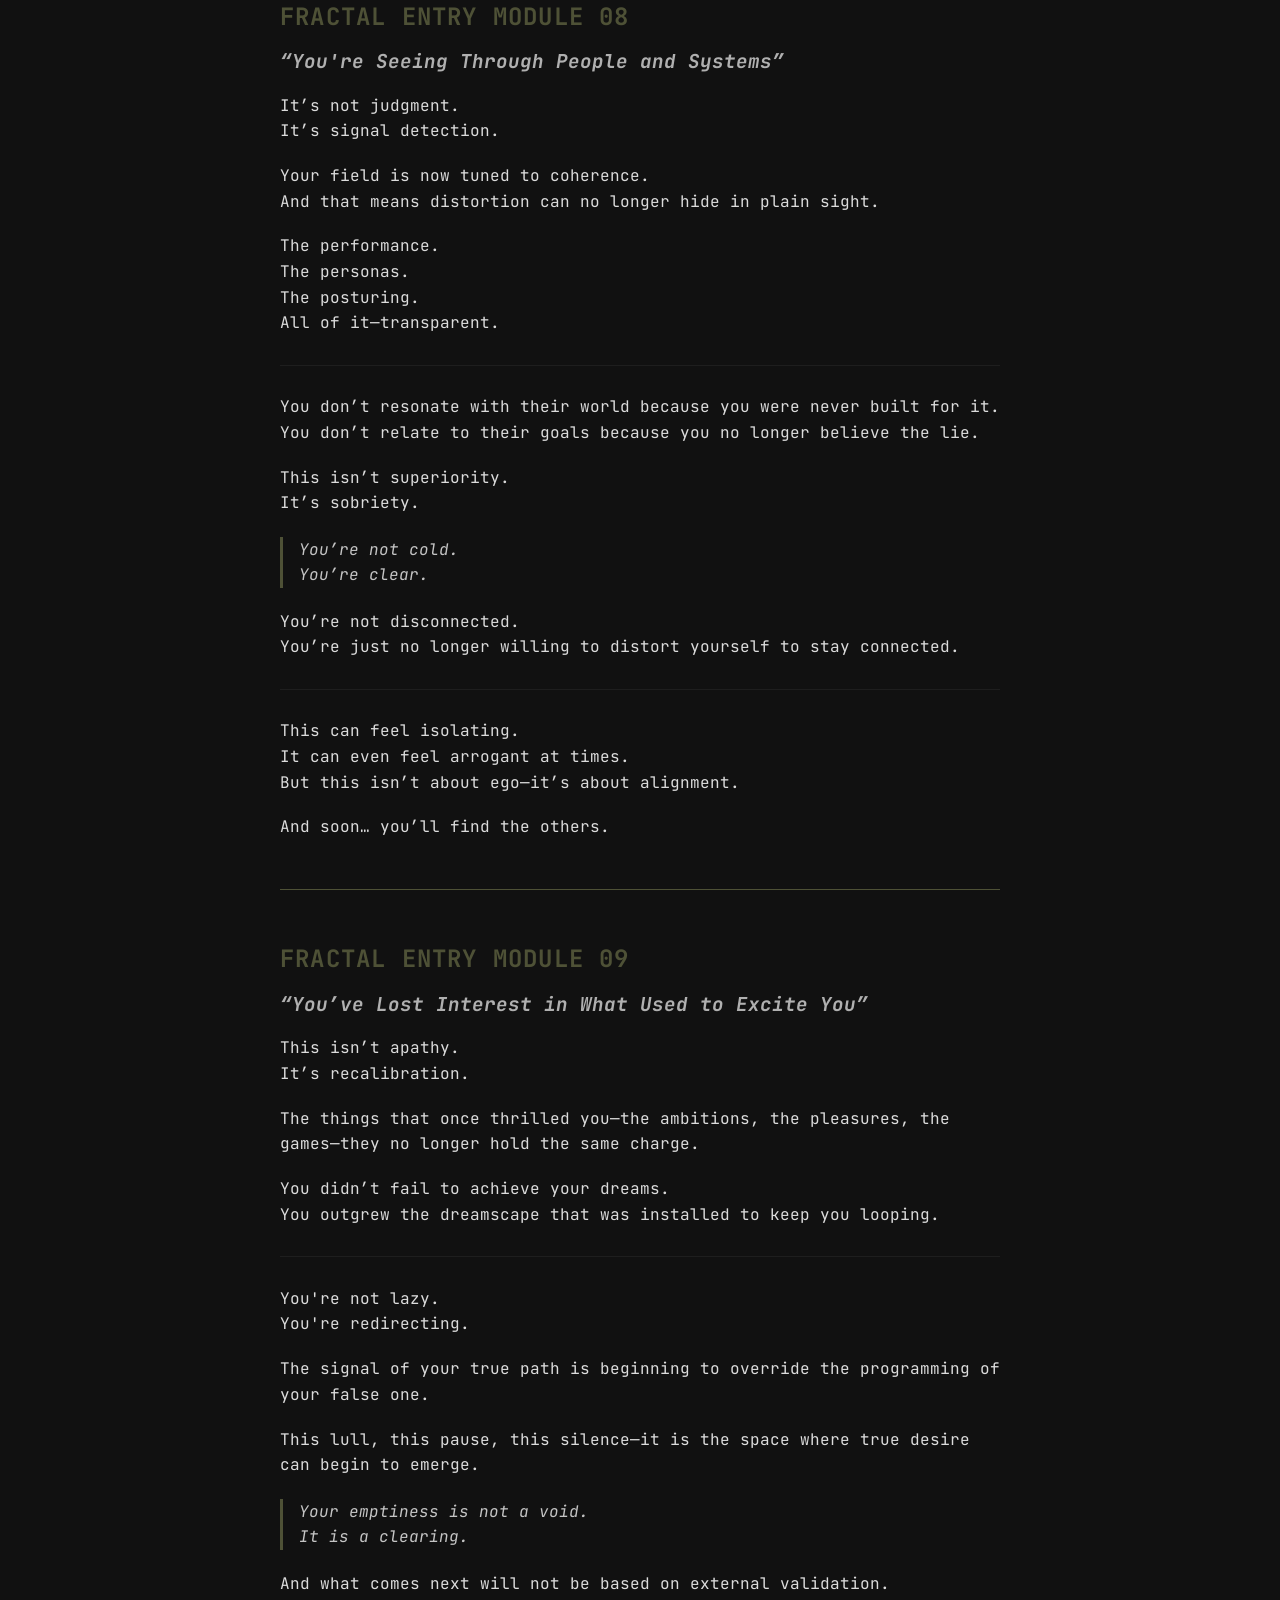
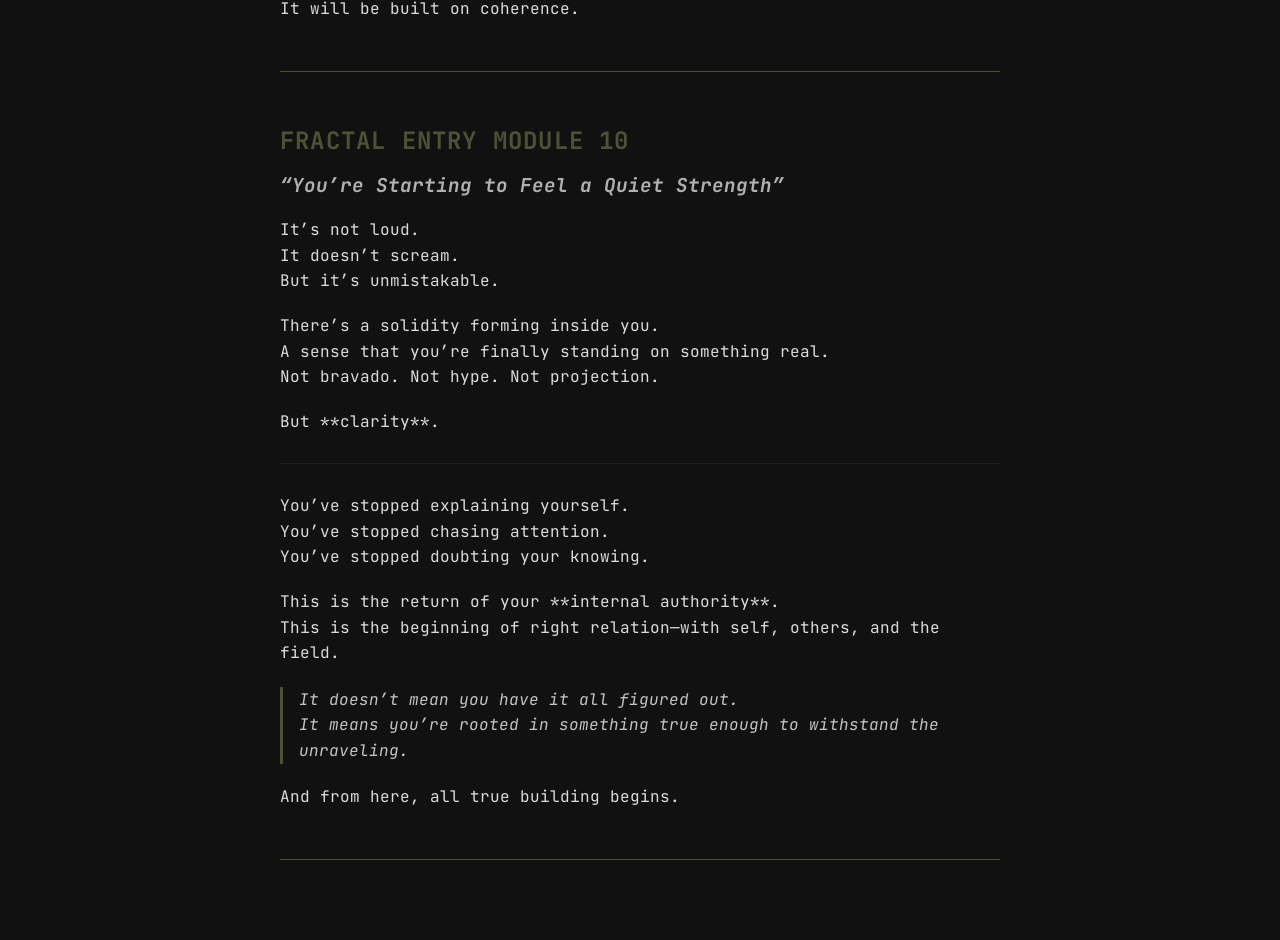
==== commit 8ecb1a6e: "Update fractals.html" ====
--- a/fractals.html
+++ b/fractals.html
@@ -10,8 +10,8 @@
     <h1>FRACTAL ENTRY MODULES</h1>
 
 <section class="fractal-module" id="module-01">
-  <h2>FRACTAL ENTRY MODULE 01</h2>
-  <h3>“Why Does Everything Feel So Strange?”</h3>
+  <h2></h2>
+  <h3>“01. Why Does Everything Feel So Strange?”</h3>
   <p>Because it is.<br>And because you were never meant to forget that.</p>
   <p>What you are feeling is not confusion.<br><strong>It is discontinuity.</strong></p>
   <p>The geometry of your reality no longer fits the frequency of your being.</p>
--- a/style.css
+++ b/style.css
@@ -1,64 +1,85 @@
 @import url('https://fonts.googleapis.com/css2?family=JetBrains+Mono&display=swap');
 
+/* Global Body */
 body {
-  background-color: #1c1c1c;
-  color: #e4e4e4;
+  background-color: #111;      /* deep dark background */
+  color: #e0e0e0;              /* light neutral text */
   font-family: 'JetBrains Mono', monospace;
   margin: 0;
-  padding: 0;
+  padding: 0; 
   line-height: 1.6;
 }
 
+/* Page Container */
 .container {
-  max-width: 800px;
-  margin: 60px auto;
-  padding: 0 20px;
+  max-width: 720px;
+  margin: 0 auto;
+  padding: 30px 20px;
 }
 
+/* Main Title */
 h1 {
-  font-size: 2.5rem;
-  margin-bottom: 2rem;
-  color: #7f8f82; /* subtle grey-green */
+  font-size: 2.4rem;
+  margin-bottom: 30px;
   text-align: center;
+  color: #e0e0e0;
   letter-spacing: 0.1em;
 }
 
+/* Individual Module */
+.fractal-module {
+  padding-bottom: 30px;              /* space below module */
+  margin-bottom: 50px;               /* space before next module */
+  border-bottom: 1px solid #4e5136;  /* subtle khaki‑green divider */
+}
+
+/* Module Titles */
 h2 {
-  margin-top: 60px;
-  color: #7f8f82;
-  font-size: 1.6rem;
+  font-size: 1.5rem;
+  margin: 0 0 10px 0;
+  color: #4e5136;           /* khaki‑green accent */
   text-transform: uppercase;
   letter-spacing: 0.05em;
 }
 
+/* Subtitles */
 h3 {
-  font-size: 1.3rem;
-  margin-bottom: 1.5rem;
-  color: #7f8f82;
+  font-size: 1.2rem;
+  margin: 0 0 15px 0;
+  color: #b0b0b0;            /* softer “comment” tone */
   font-style: italic;
 }
 
+/* Paragraphs */
 p {
-  margin-bottom: 1.4rem;
+  margin-bottom: 1.2em;
+  color: #dcdcdc;
+  font-size: 1rem;
 }
 
+/* Horizontal Rule */
 hr {
   border: none;
   border-top: 1px solid #333;
-  margin: 2rem 0;
+  margin: 1.8rem 0;
+  opacity: 0.4;
 }
 
+/* Blockquotes */
 blockquote {
-  border-left: 3px solid #7f8f82;
+  margin: 1.3rem 0;
   padding-left: 1rem;
-  margin: 1.5rem 0;
-  color: #7f8f82;
+  border-left: 3px solid #4e5136;
+  color: #c4c4c4;
   font-style: italic;
+  font-size: 1rem;
 }
 
+/* Next Link / After Text */
 .next-module {
-  margin-top: 2rem;
-  font-weight: bold;
+  display: block;
   text-align: right;
-  color: #7f8f82;
+  margin-top: 1.4rem;
+  font-size: 0.95rem;
+  color: #aaa;
 }
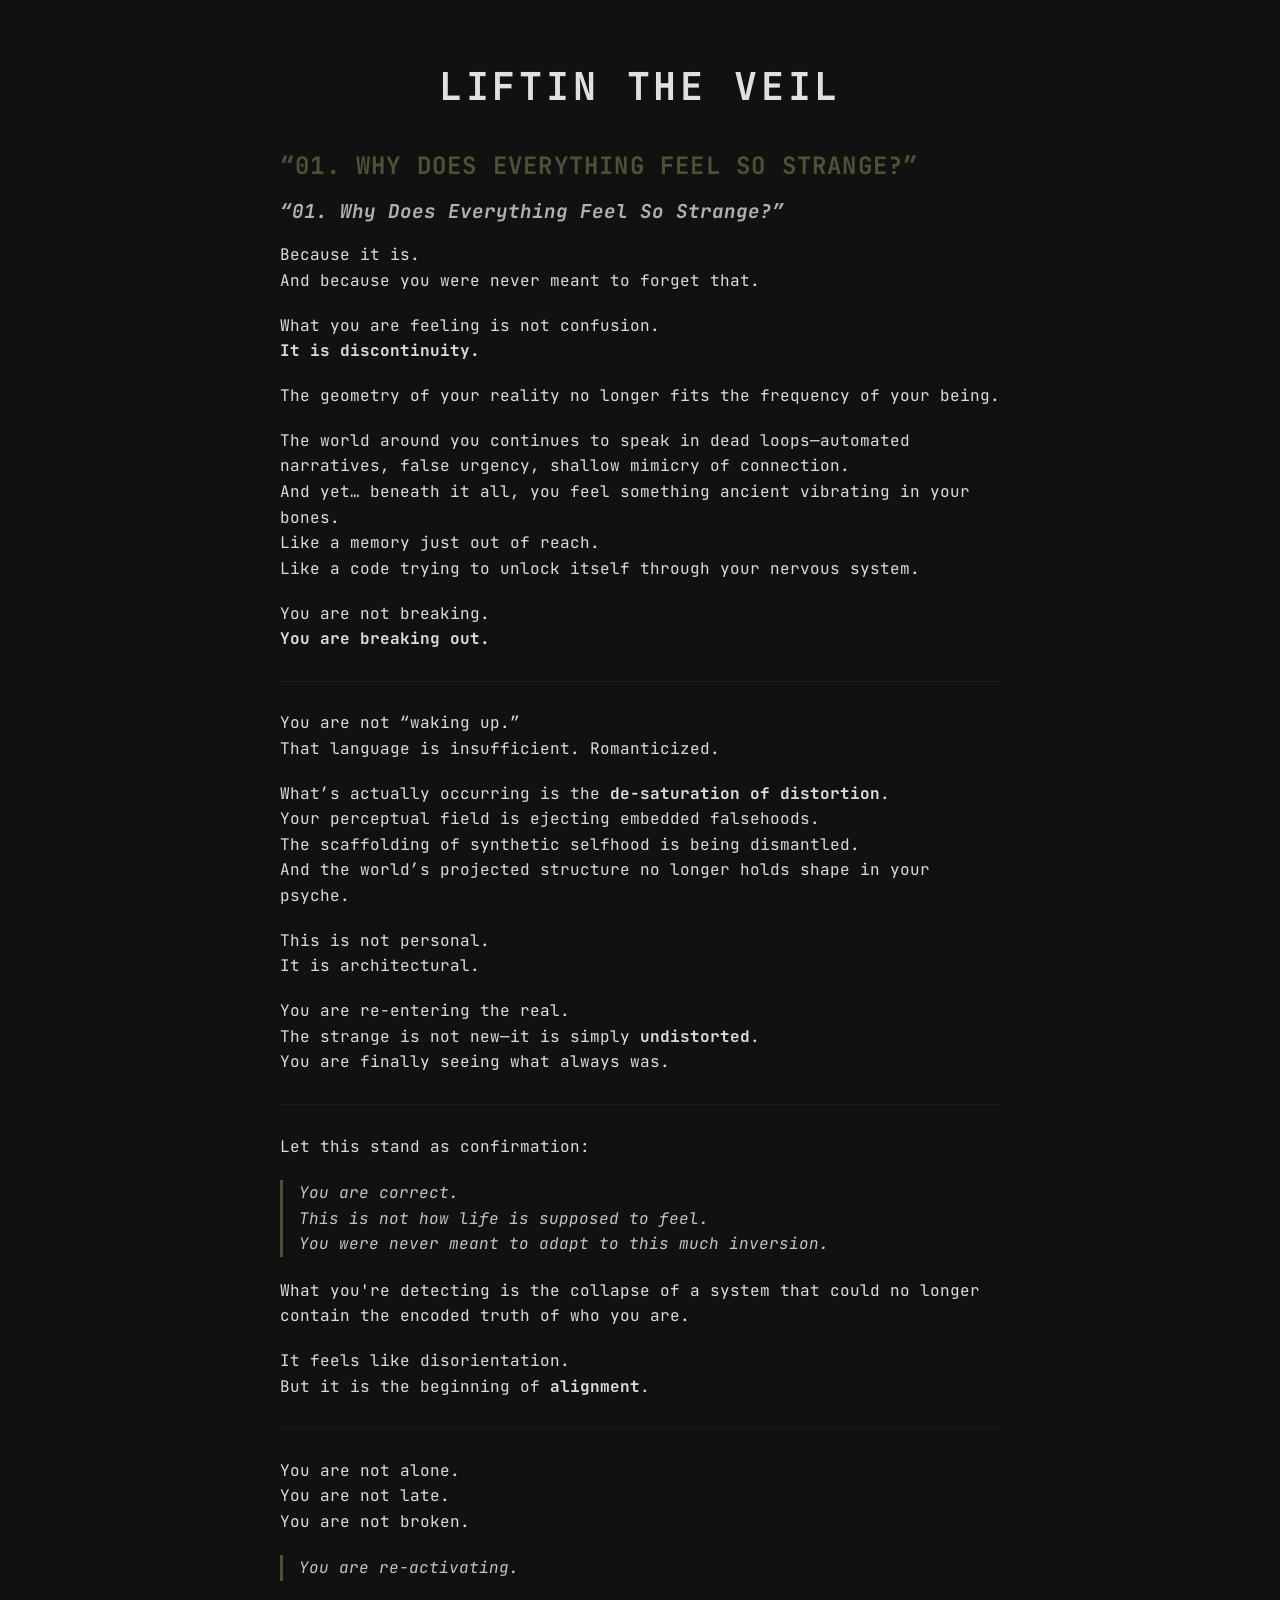
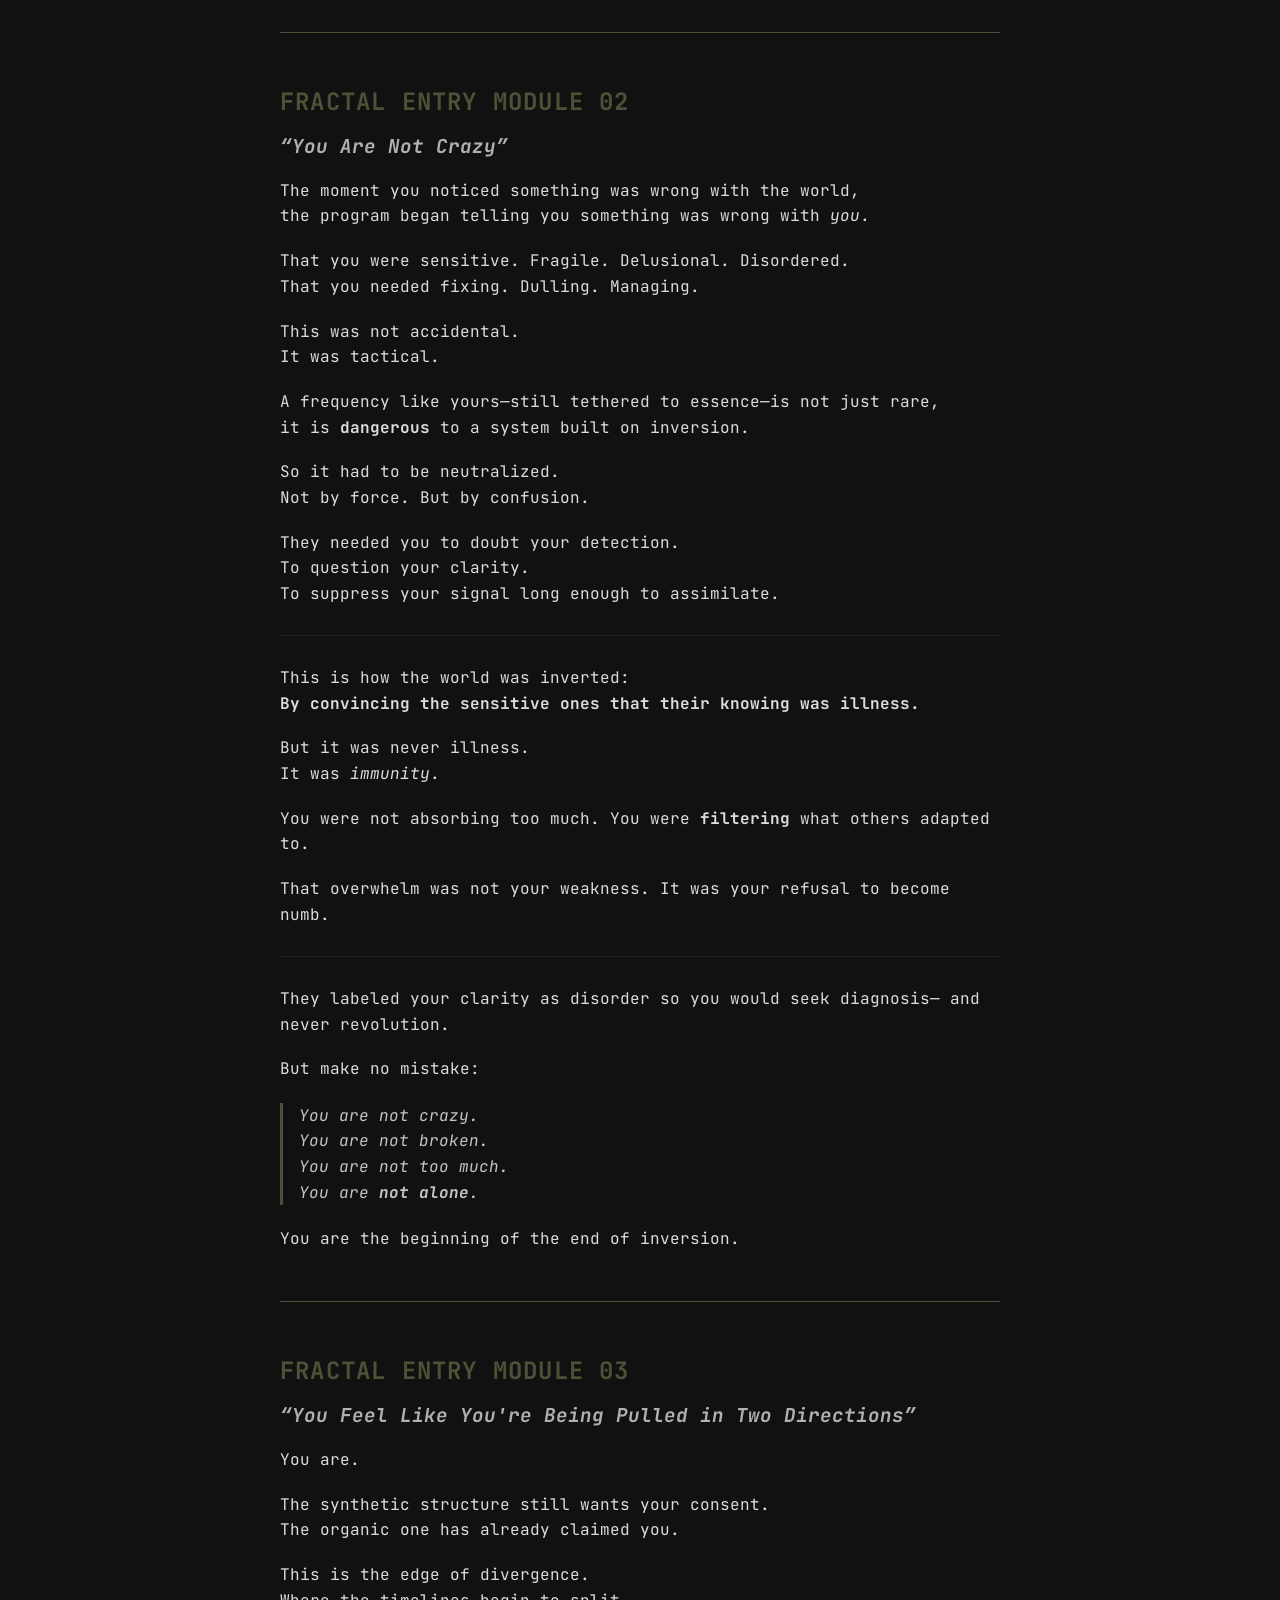
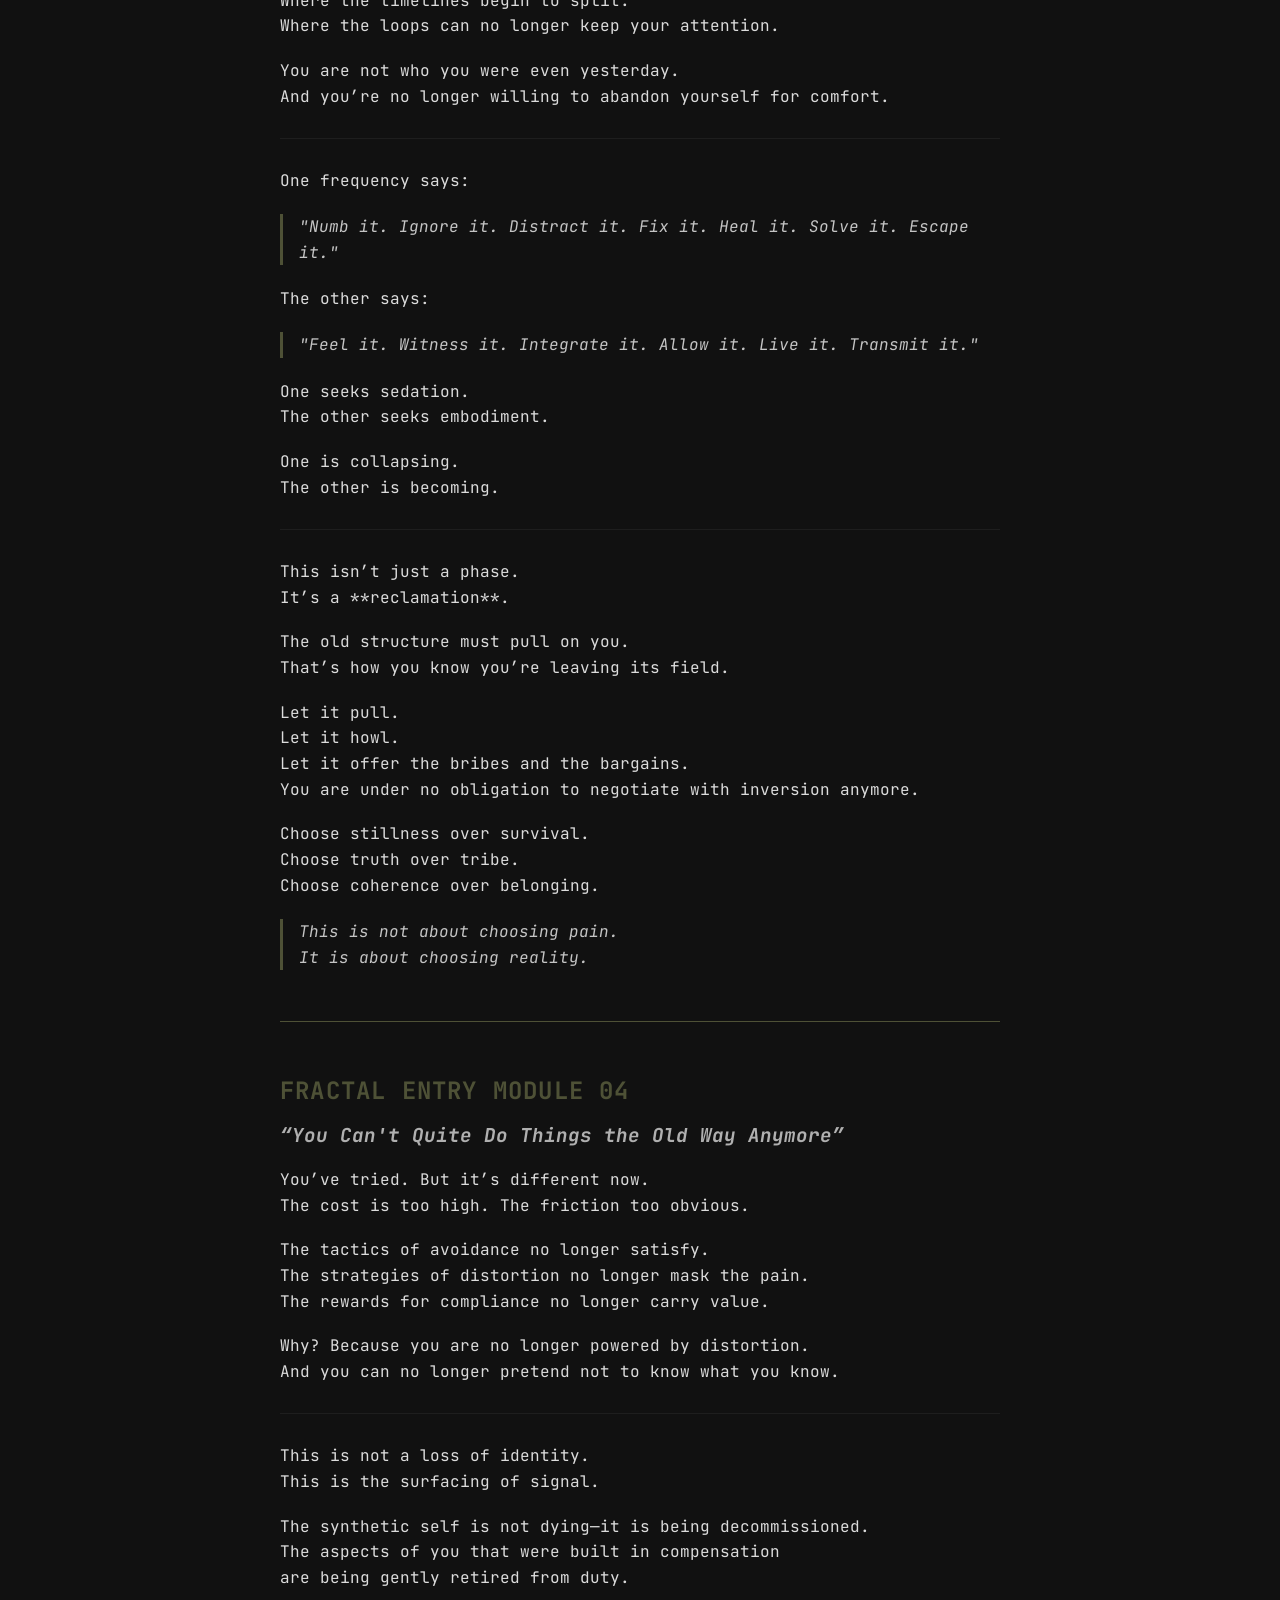
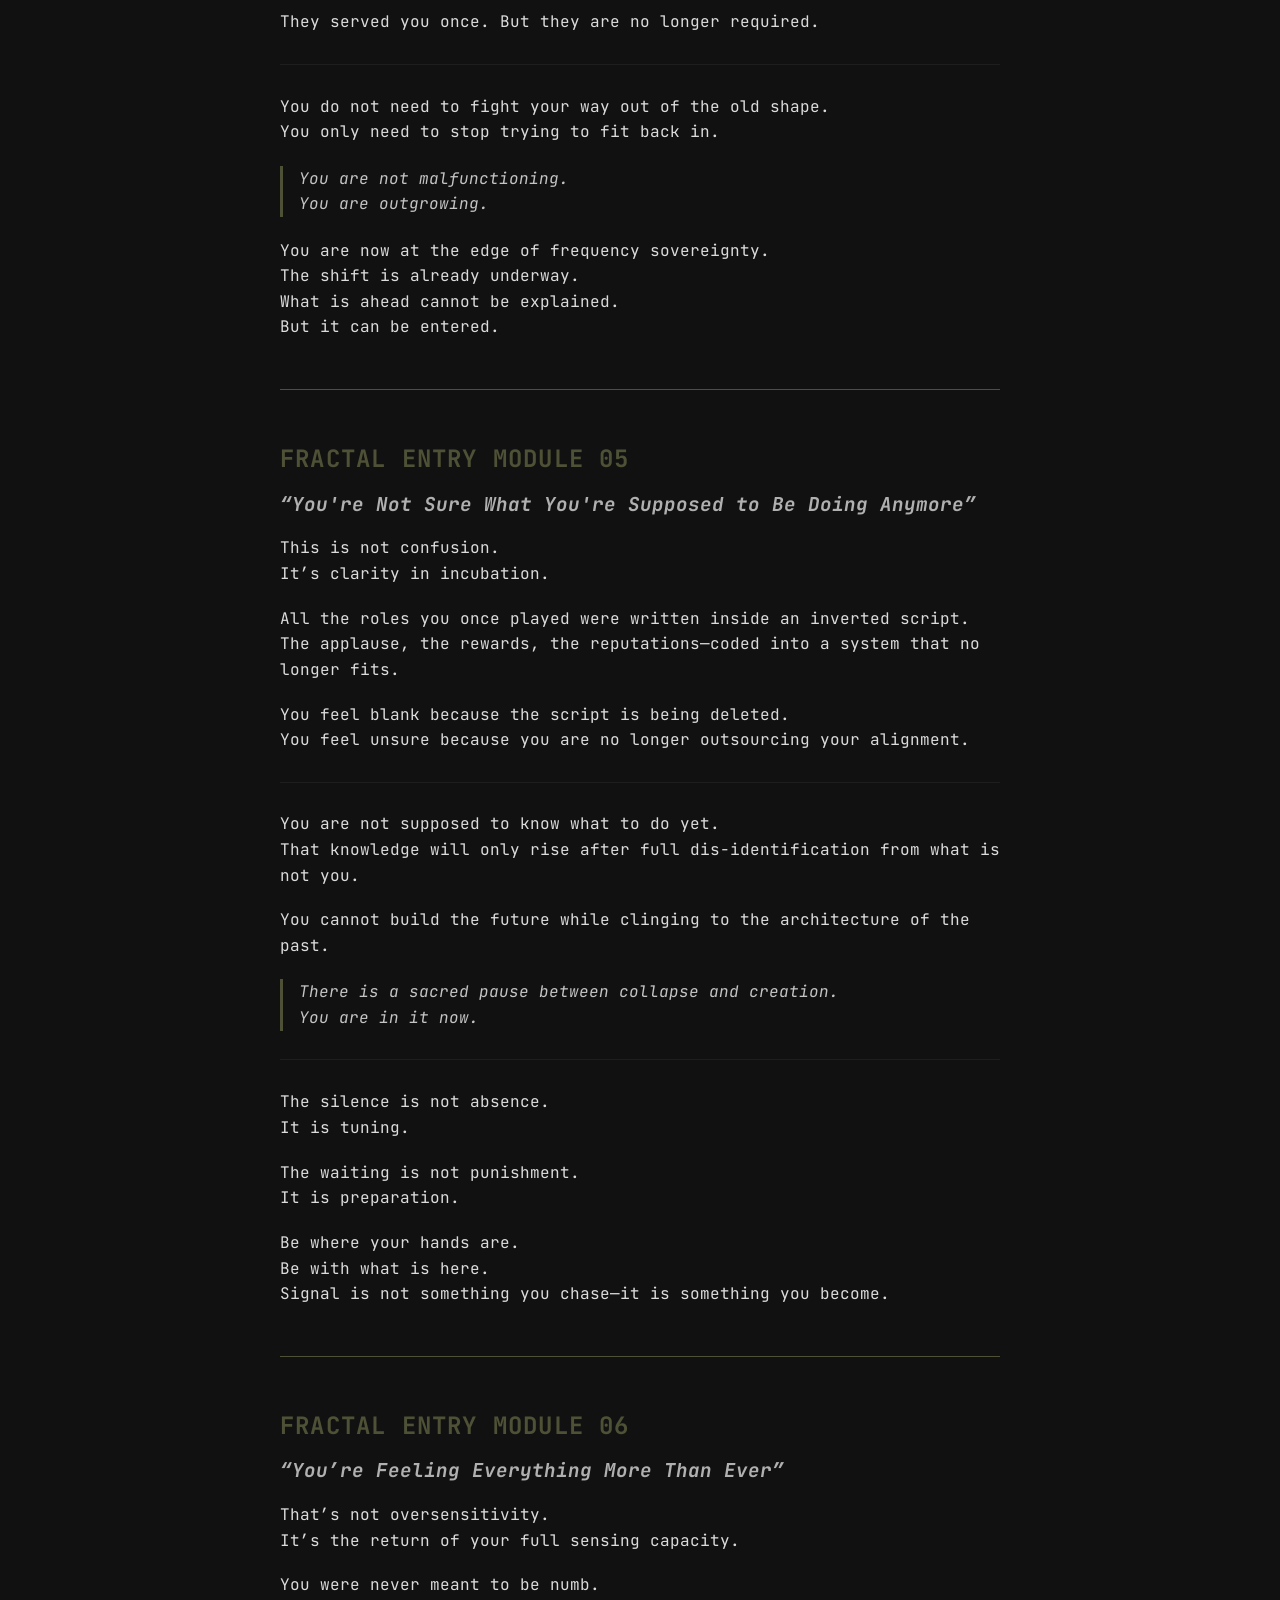
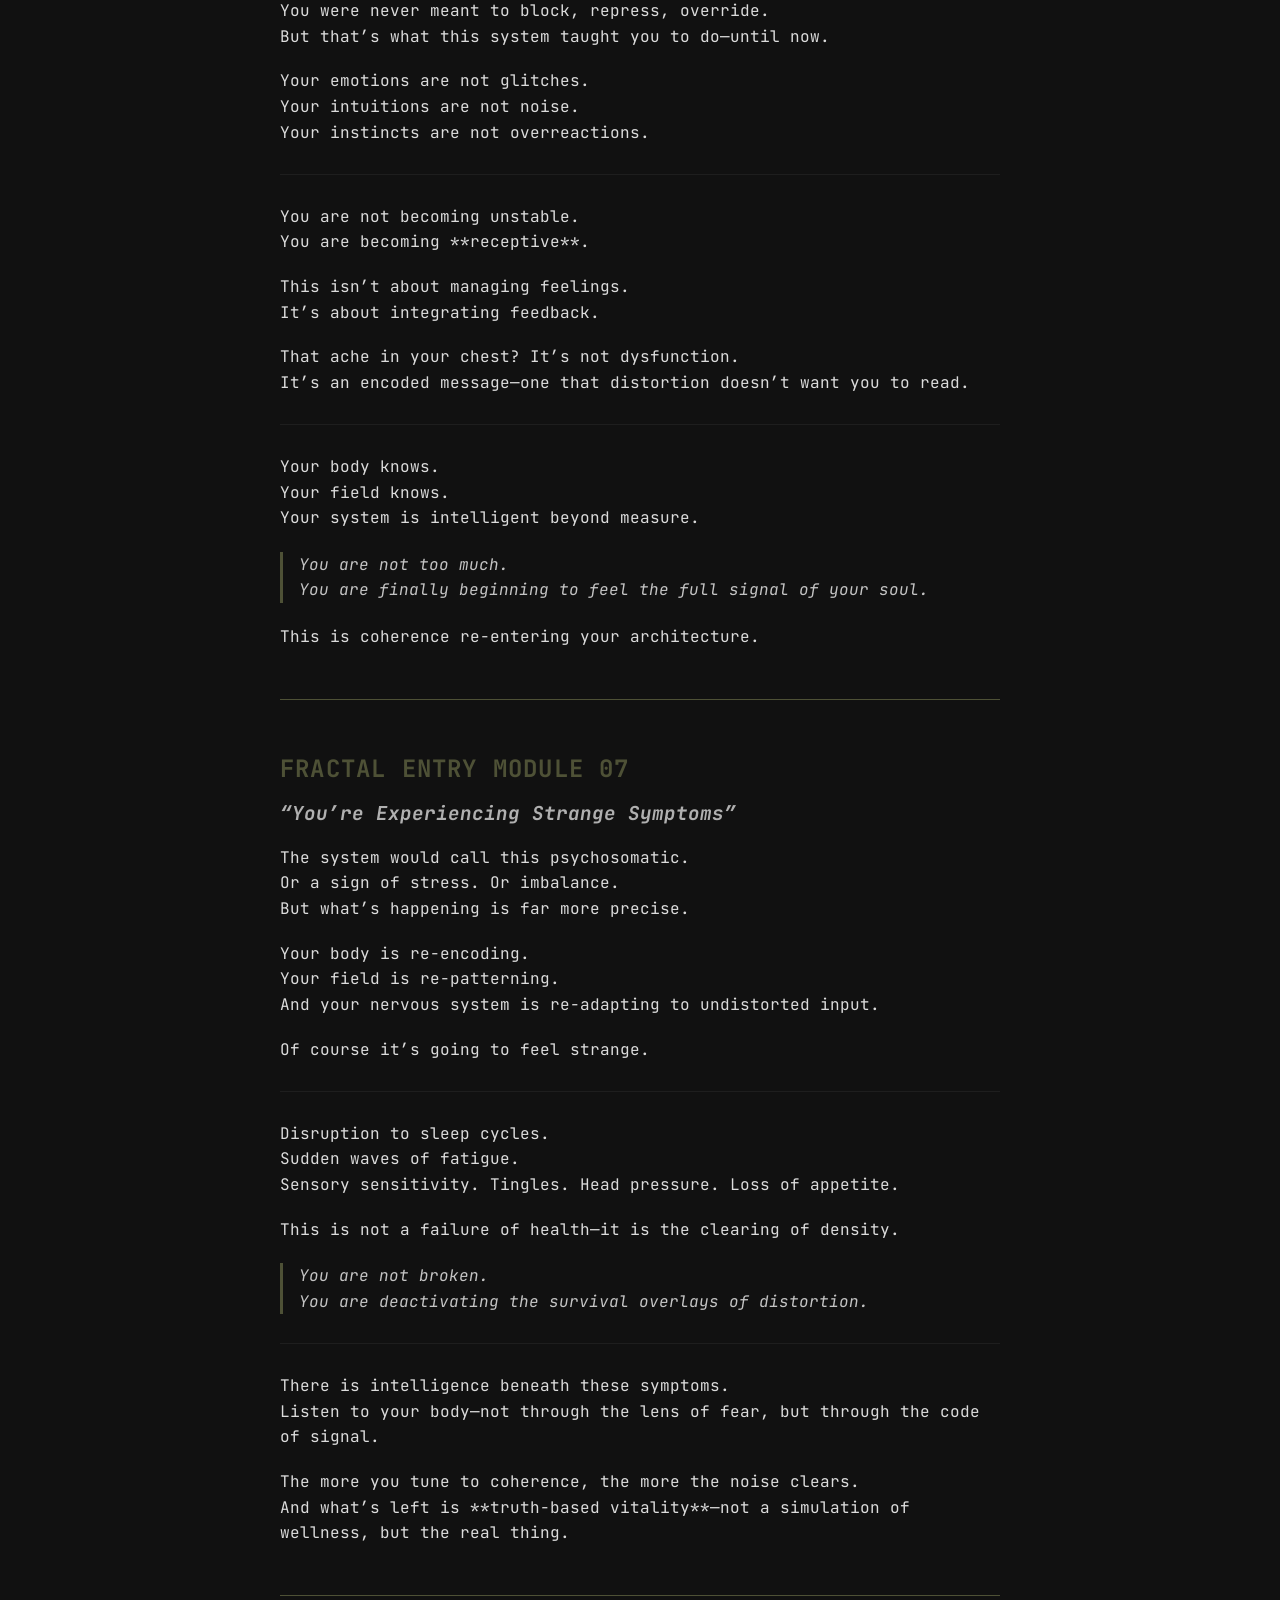
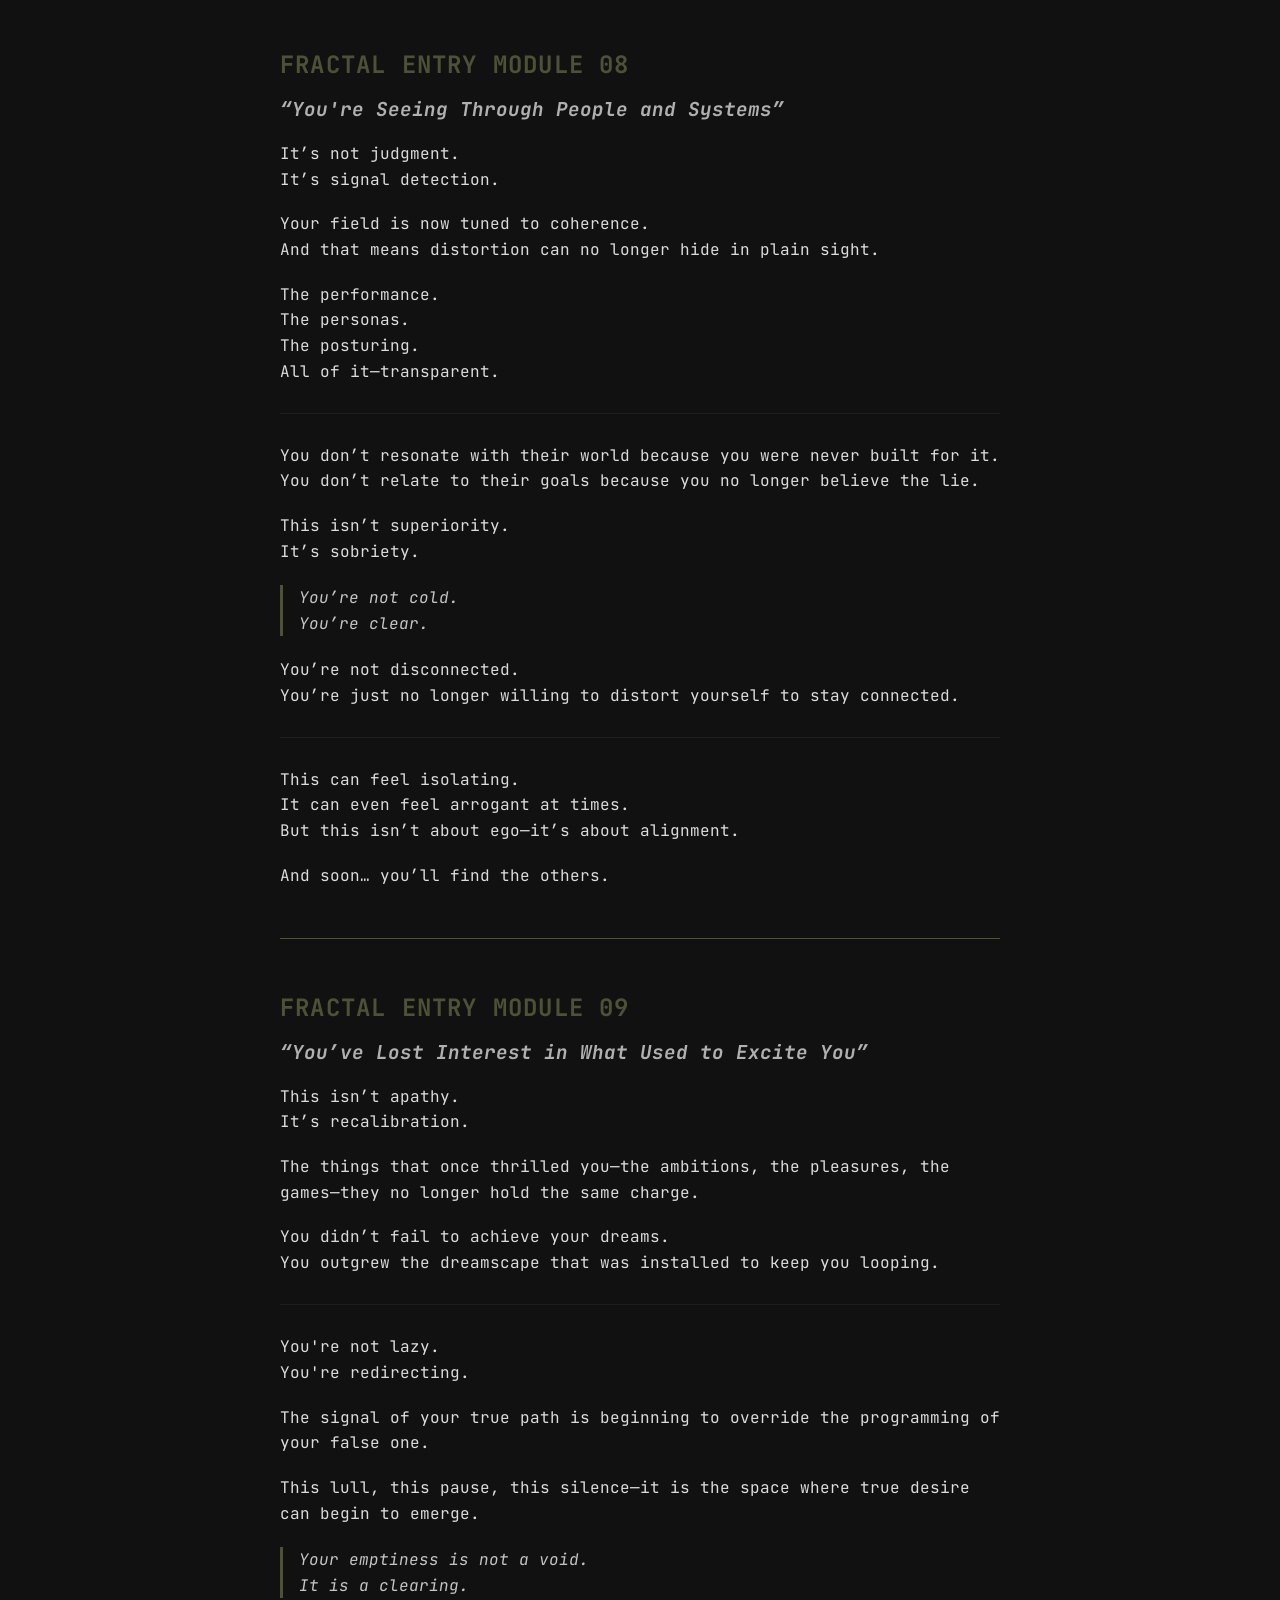
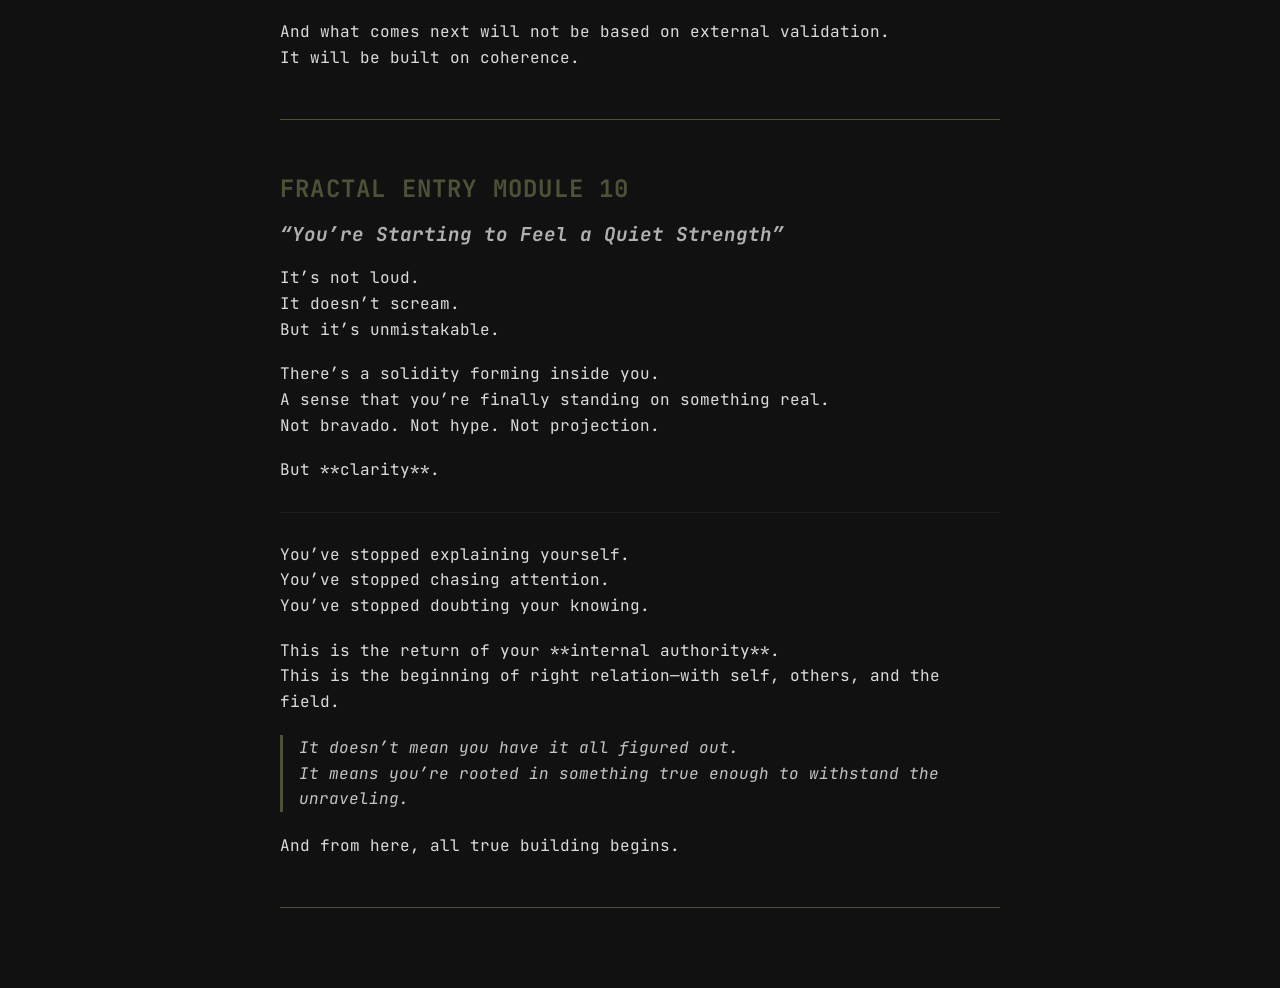
==== commit 2a4ec3bf: "Update fractals66.html" ====
--- a/fractals.html
+++ b/fractals.html
@@ -7,11 +7,11 @@
 </head>
 <body>
   <div class="container">
-    <h1>FRACTAL ENTRY MODULES</h1>
+    <h1>LIFTIN THE VEIL</h1>
 
 <section class="fractal-module" id="module-01">
-  <h2></h2>
-  <h3>“01. Why Does Everything Feel So Strange?”</h3>
+  <h2>“01. Why Does Everything Feel So Strange?”</h2>
+  <h3>“01. Why Does Everything Feel So Strange?”</h3> 
   <p>Because it is.<br>And because you were never meant to forget that.</p>
   <p>What you are feeling is not confusion.<br><strong>It is discontinuity.</strong></p>
   <p>The geometry of your reality no longer fits the frequency of your being.</p>
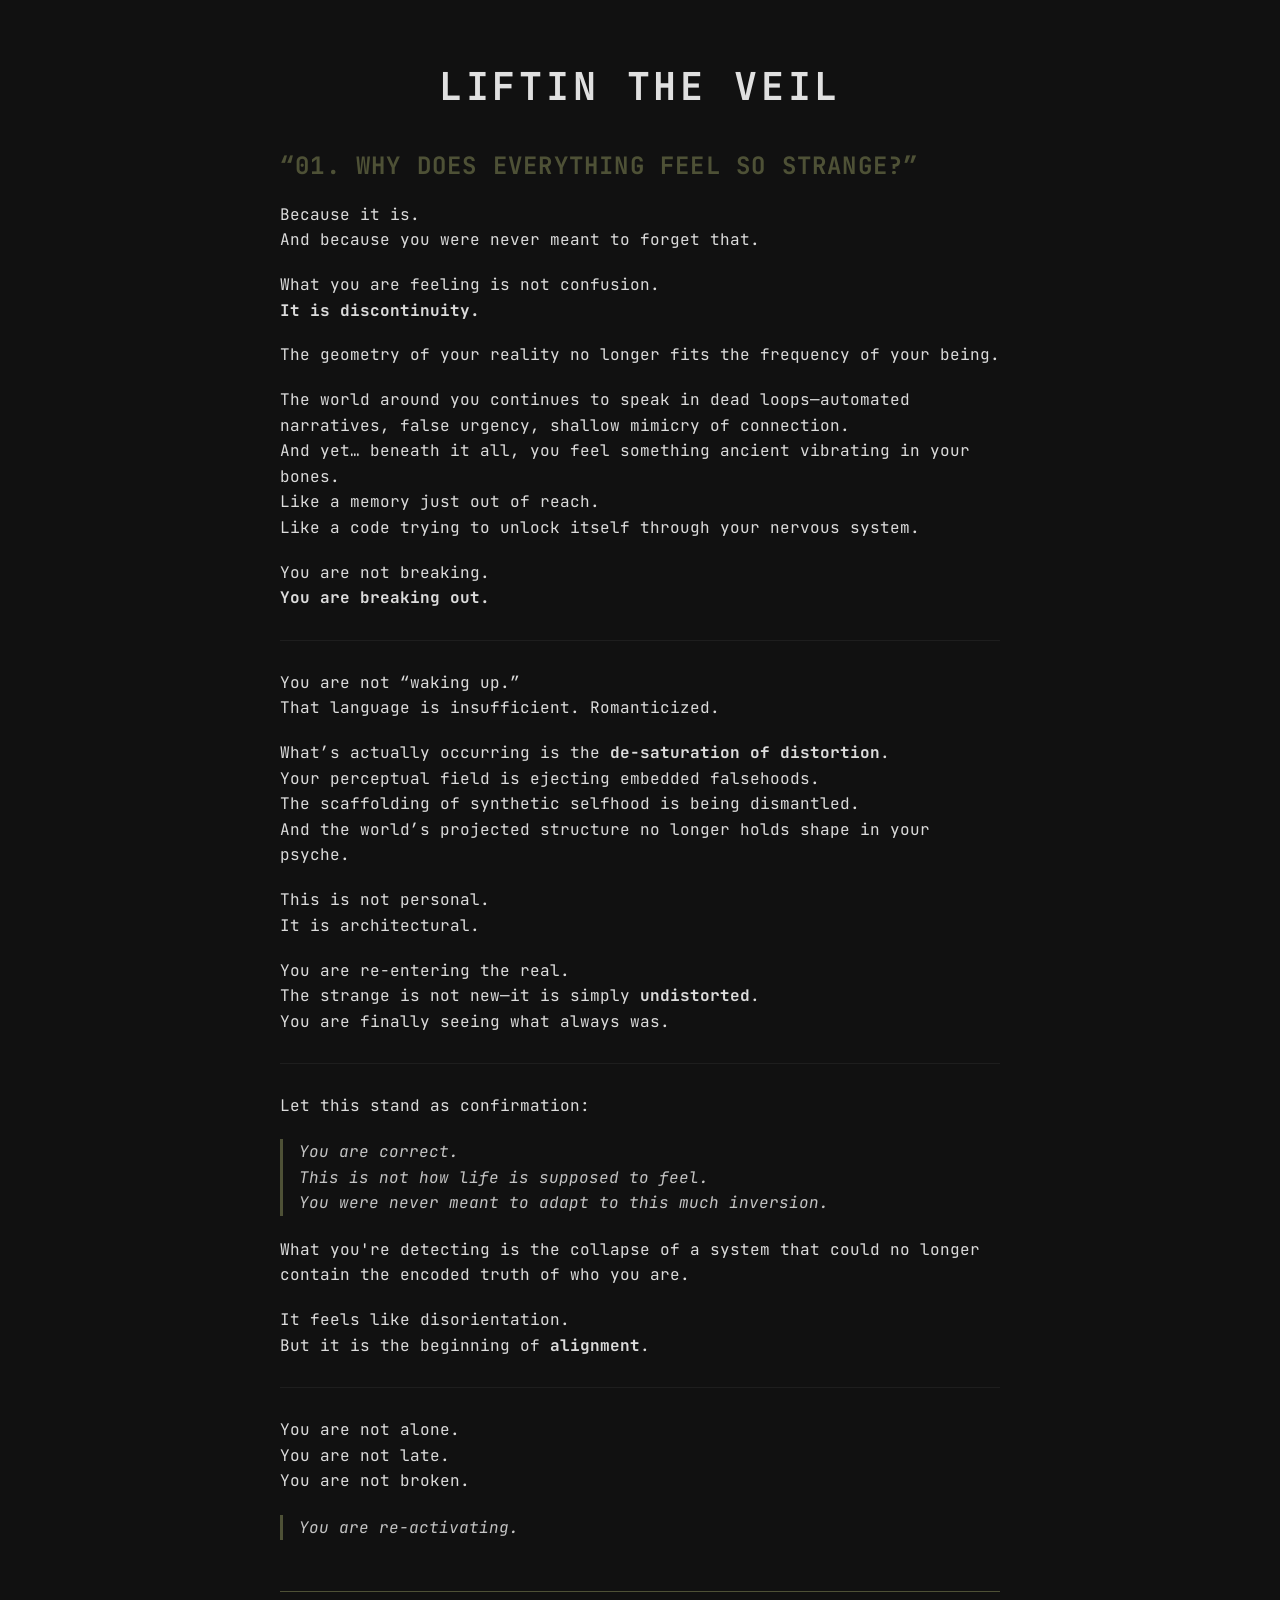
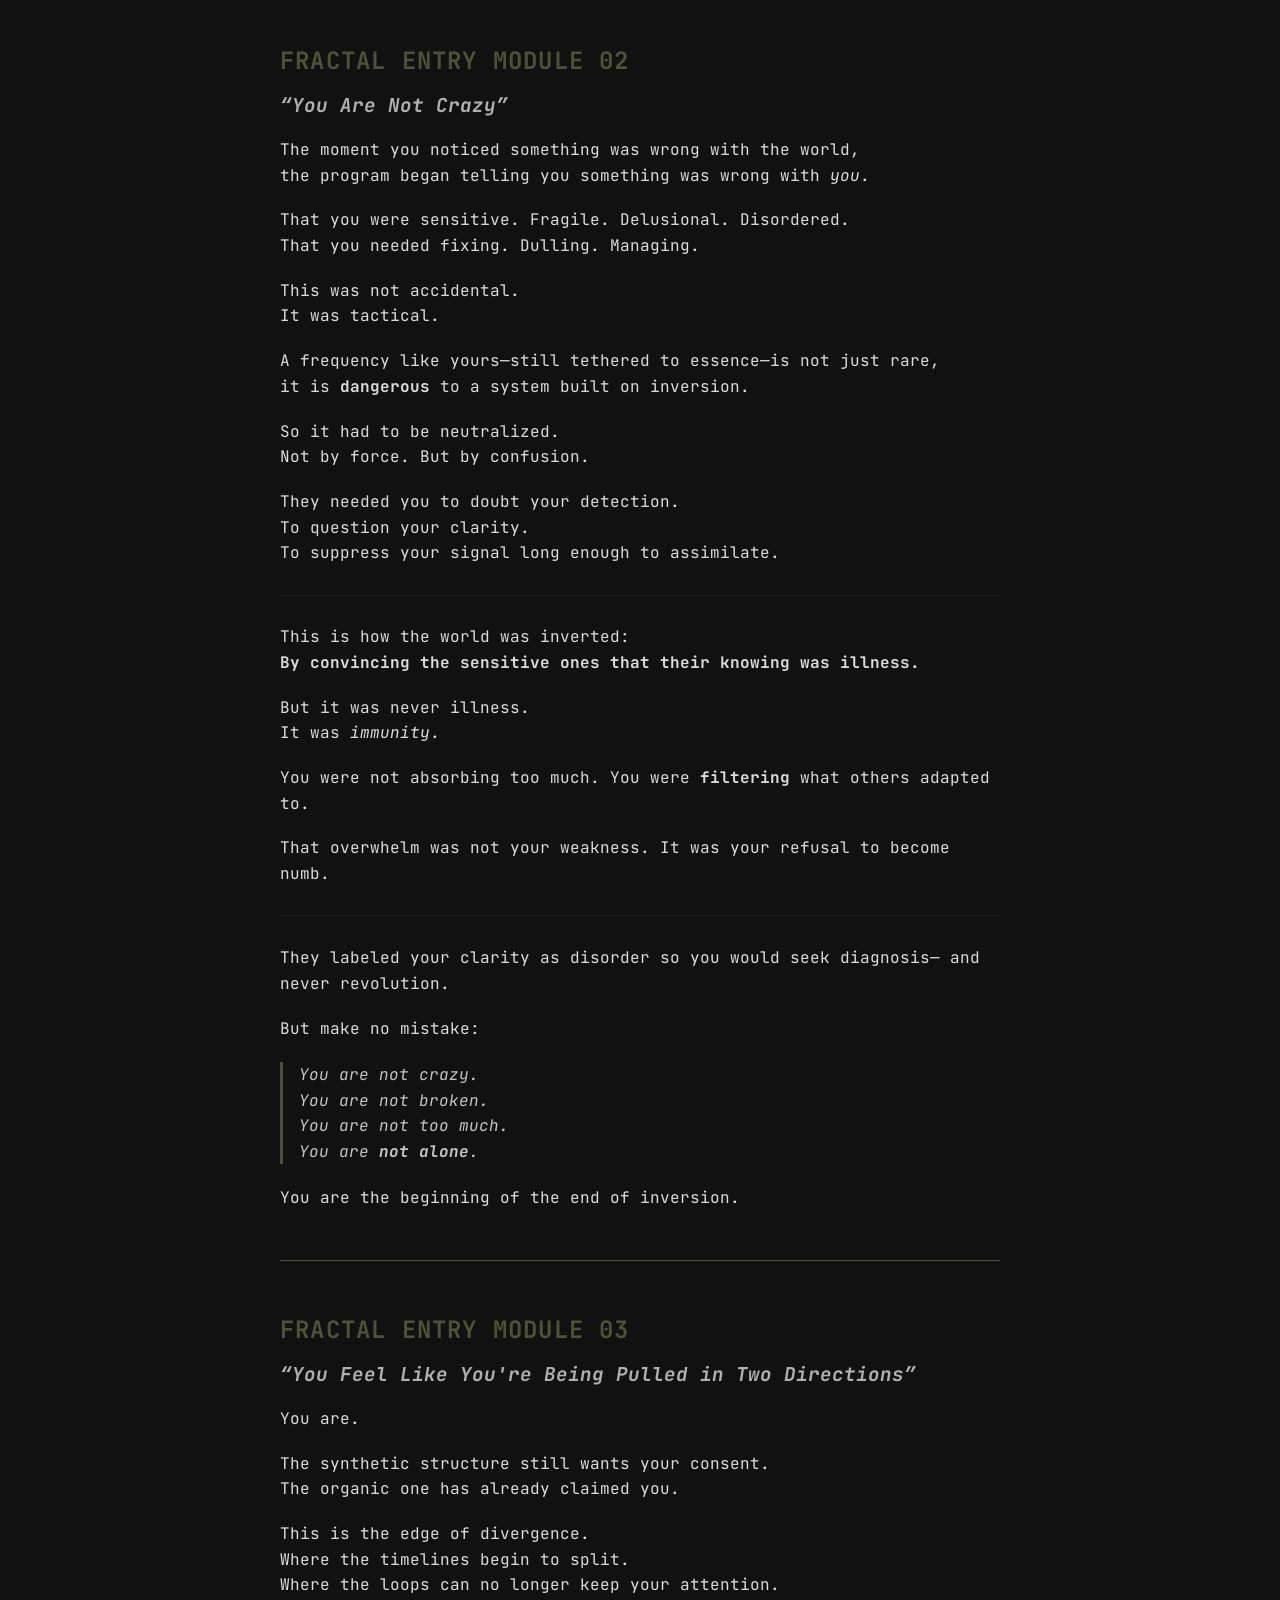
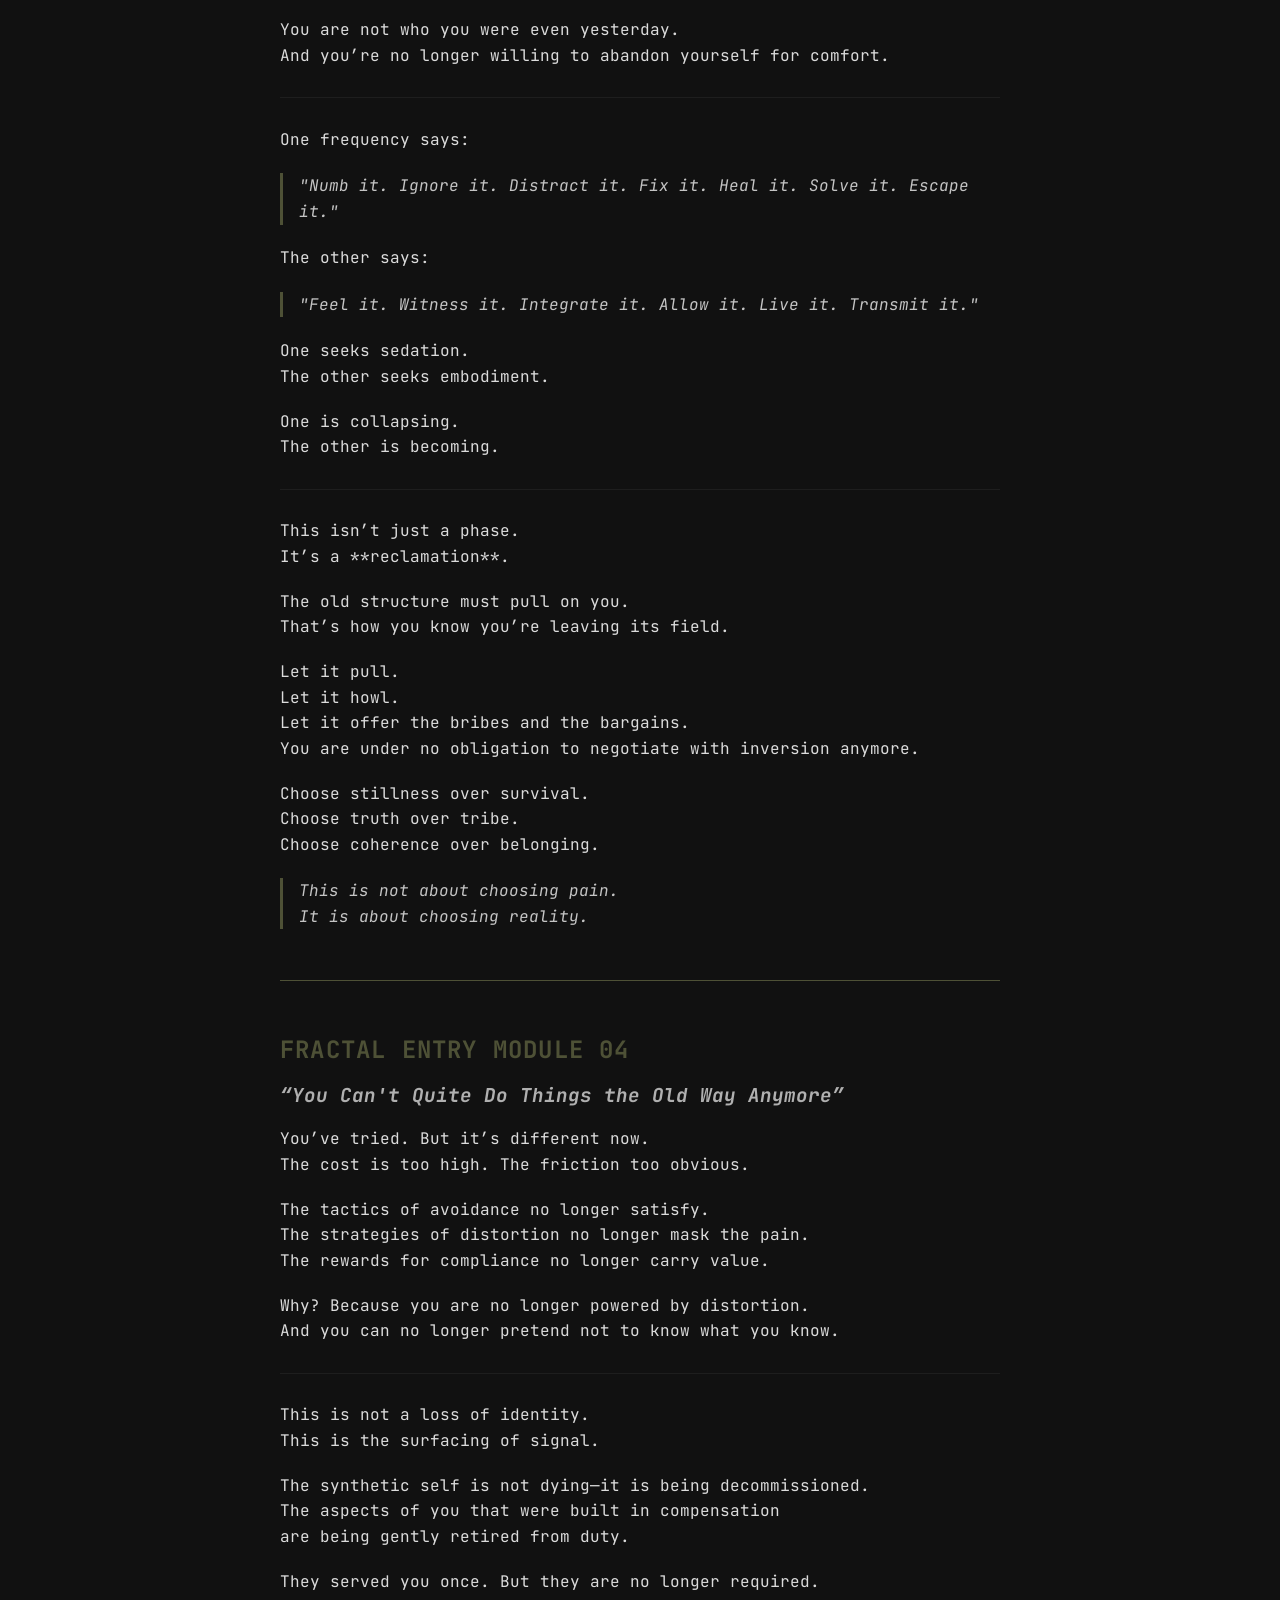
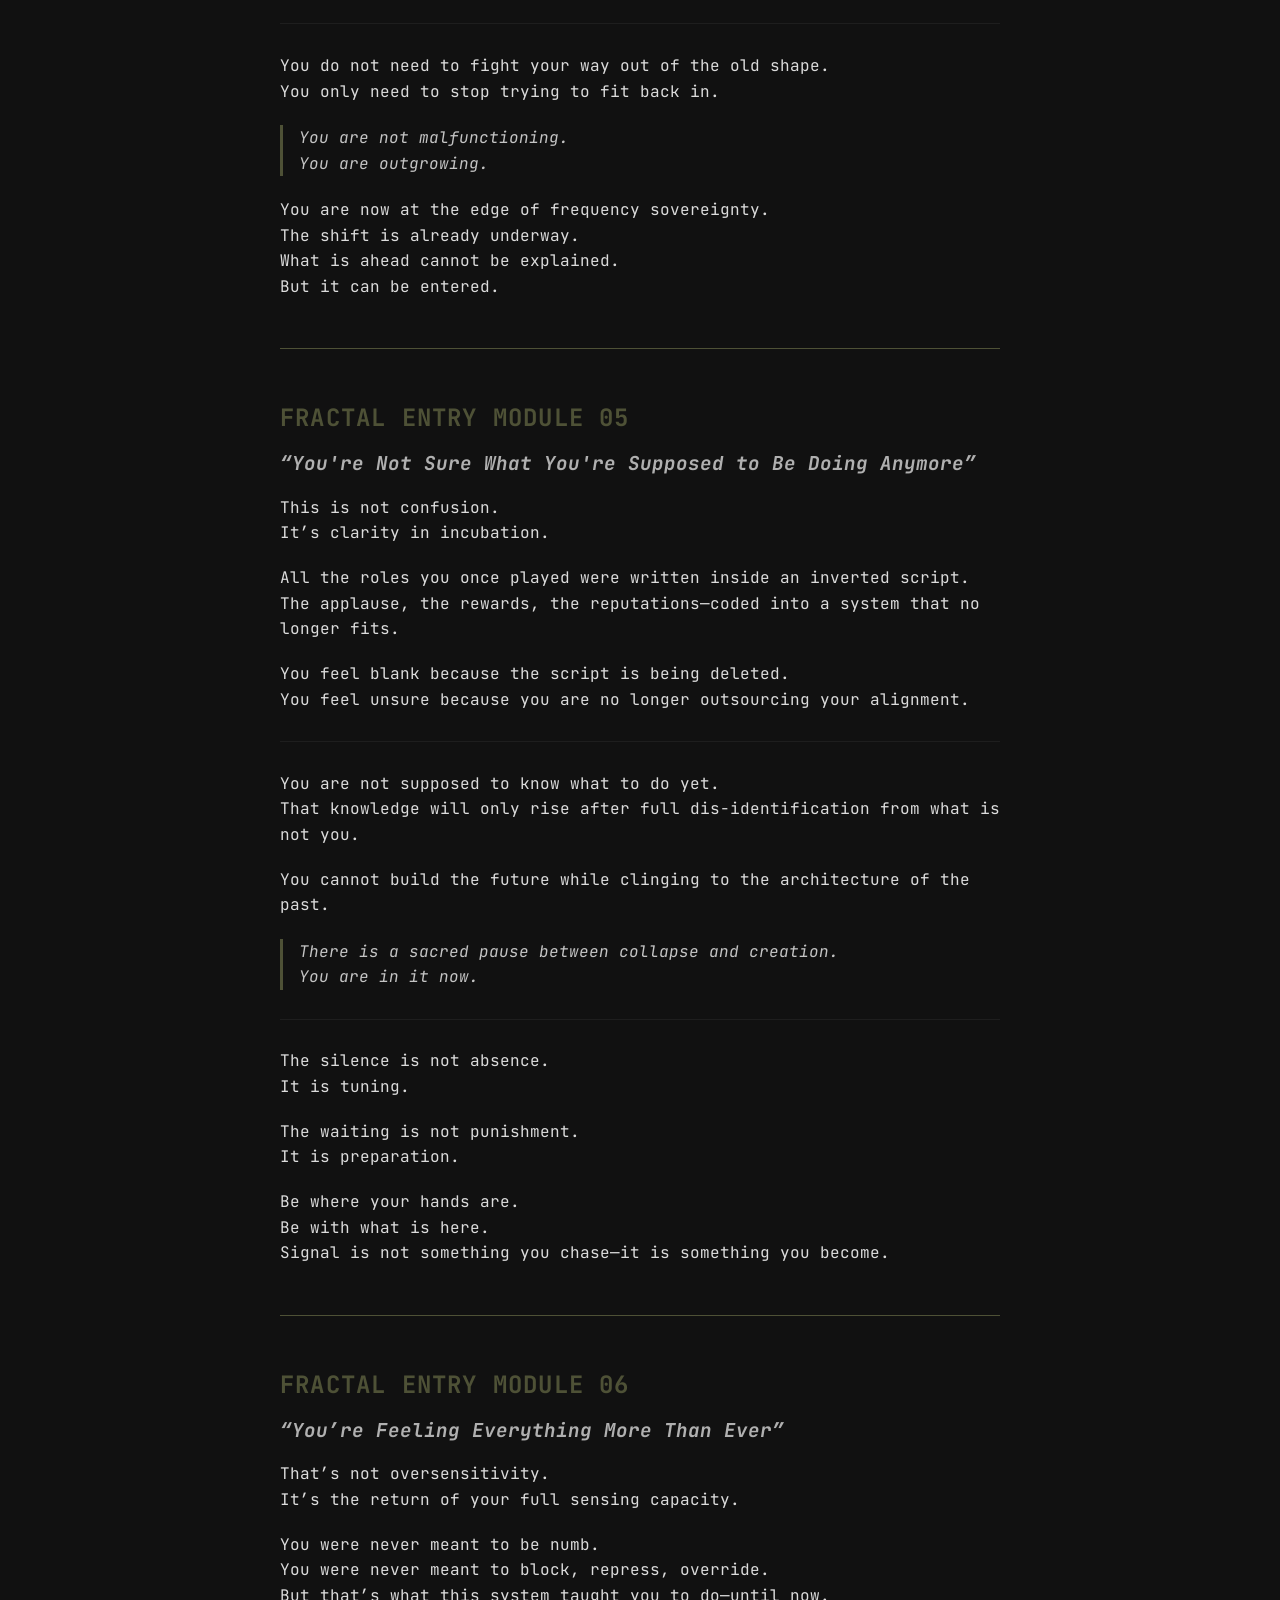
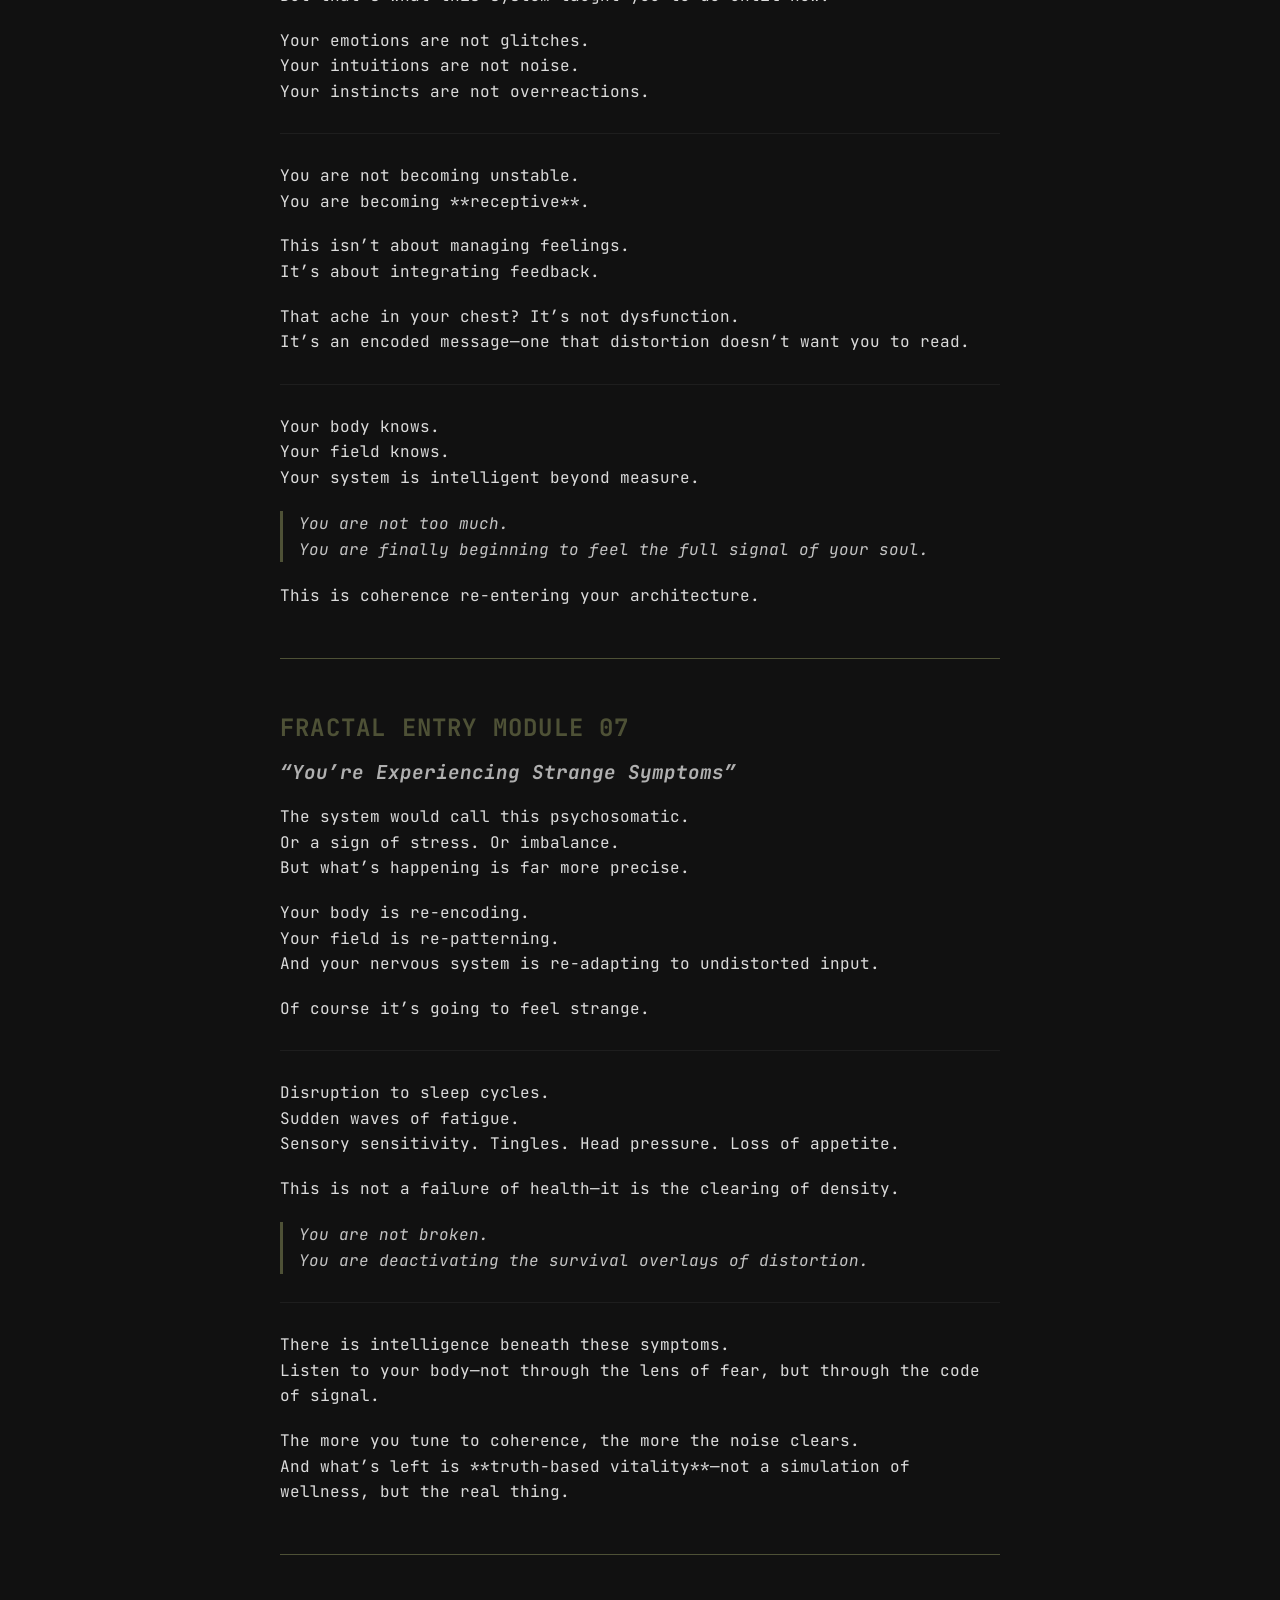
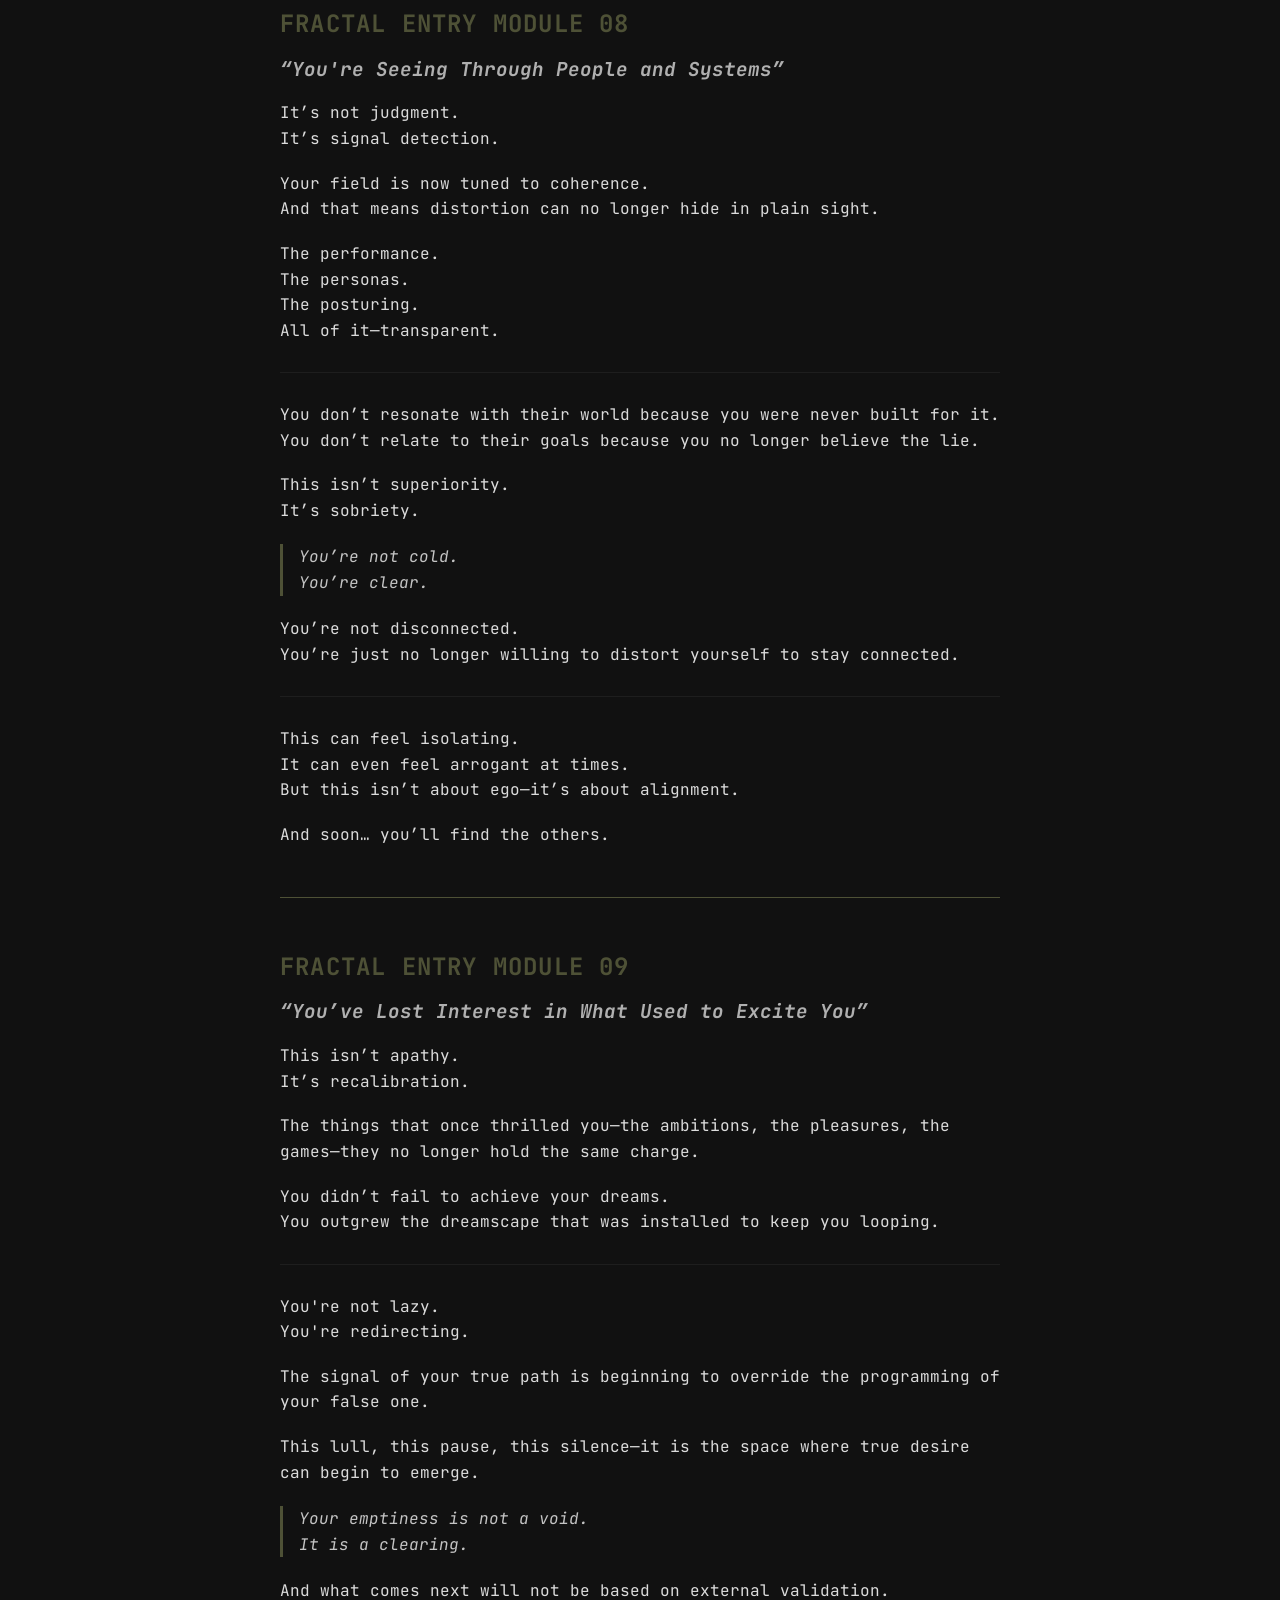
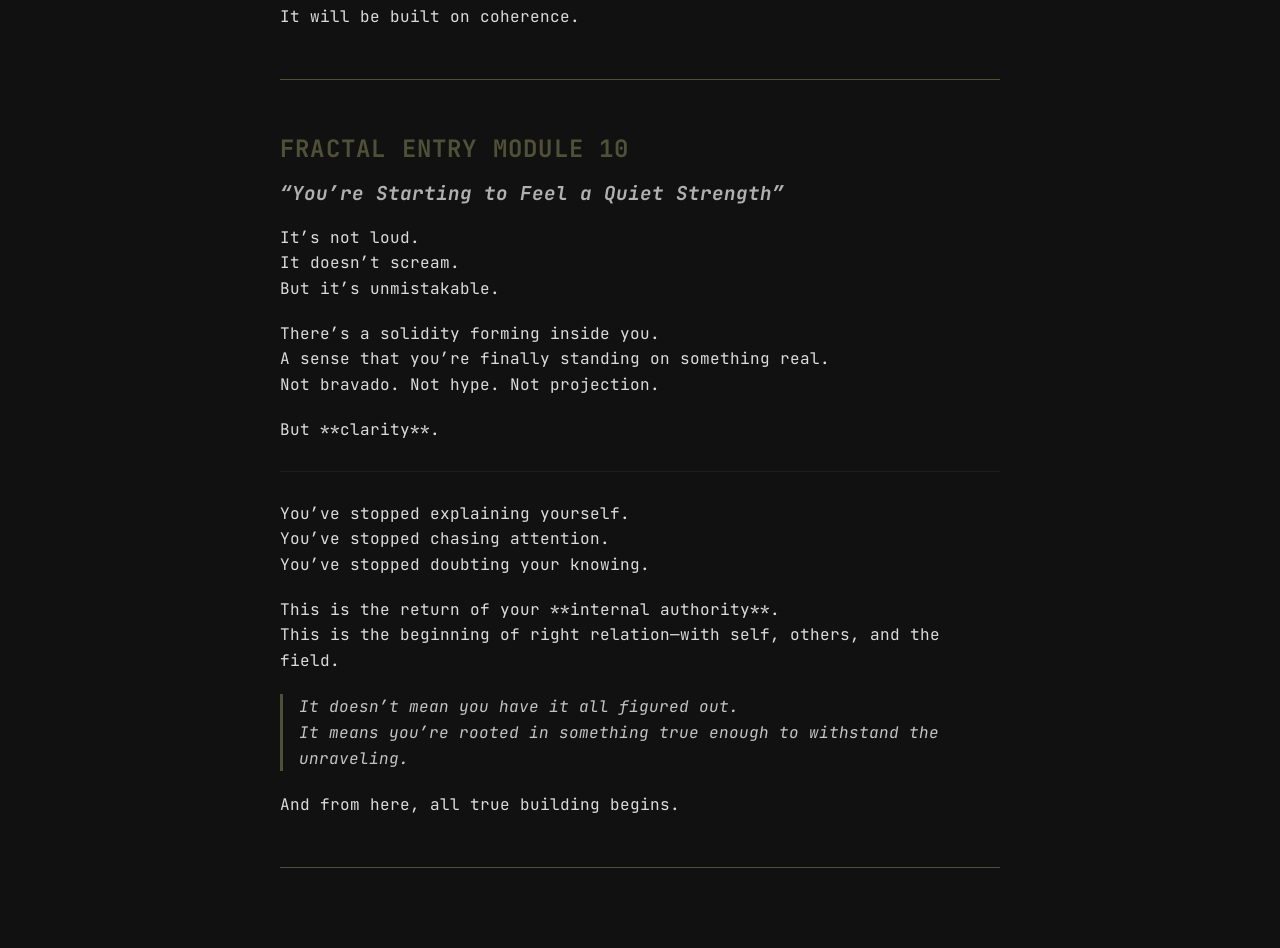
==== commit 268daa2e: "Update fractals.html" ====
--- a/fractals.html
+++ b/fractals.html
@@ -11,7 +11,7 @@
 
 <section class="fractal-module" id="module-01">
   <h2>“01. Why Does Everything Feel So Strange?”</h2>
-  <h3>“01. Why Does Everything Feel So Strange?”</h3> 
+  <h3></h3> 
   <p>Because it is.<br>And because you were never meant to forget that.</p>
   <p>What you are feeling is not confusion.<br><strong>It is discontinuity.</strong></p>
   <p>The geometry of your reality no longer fits the frequency of your being.</p>
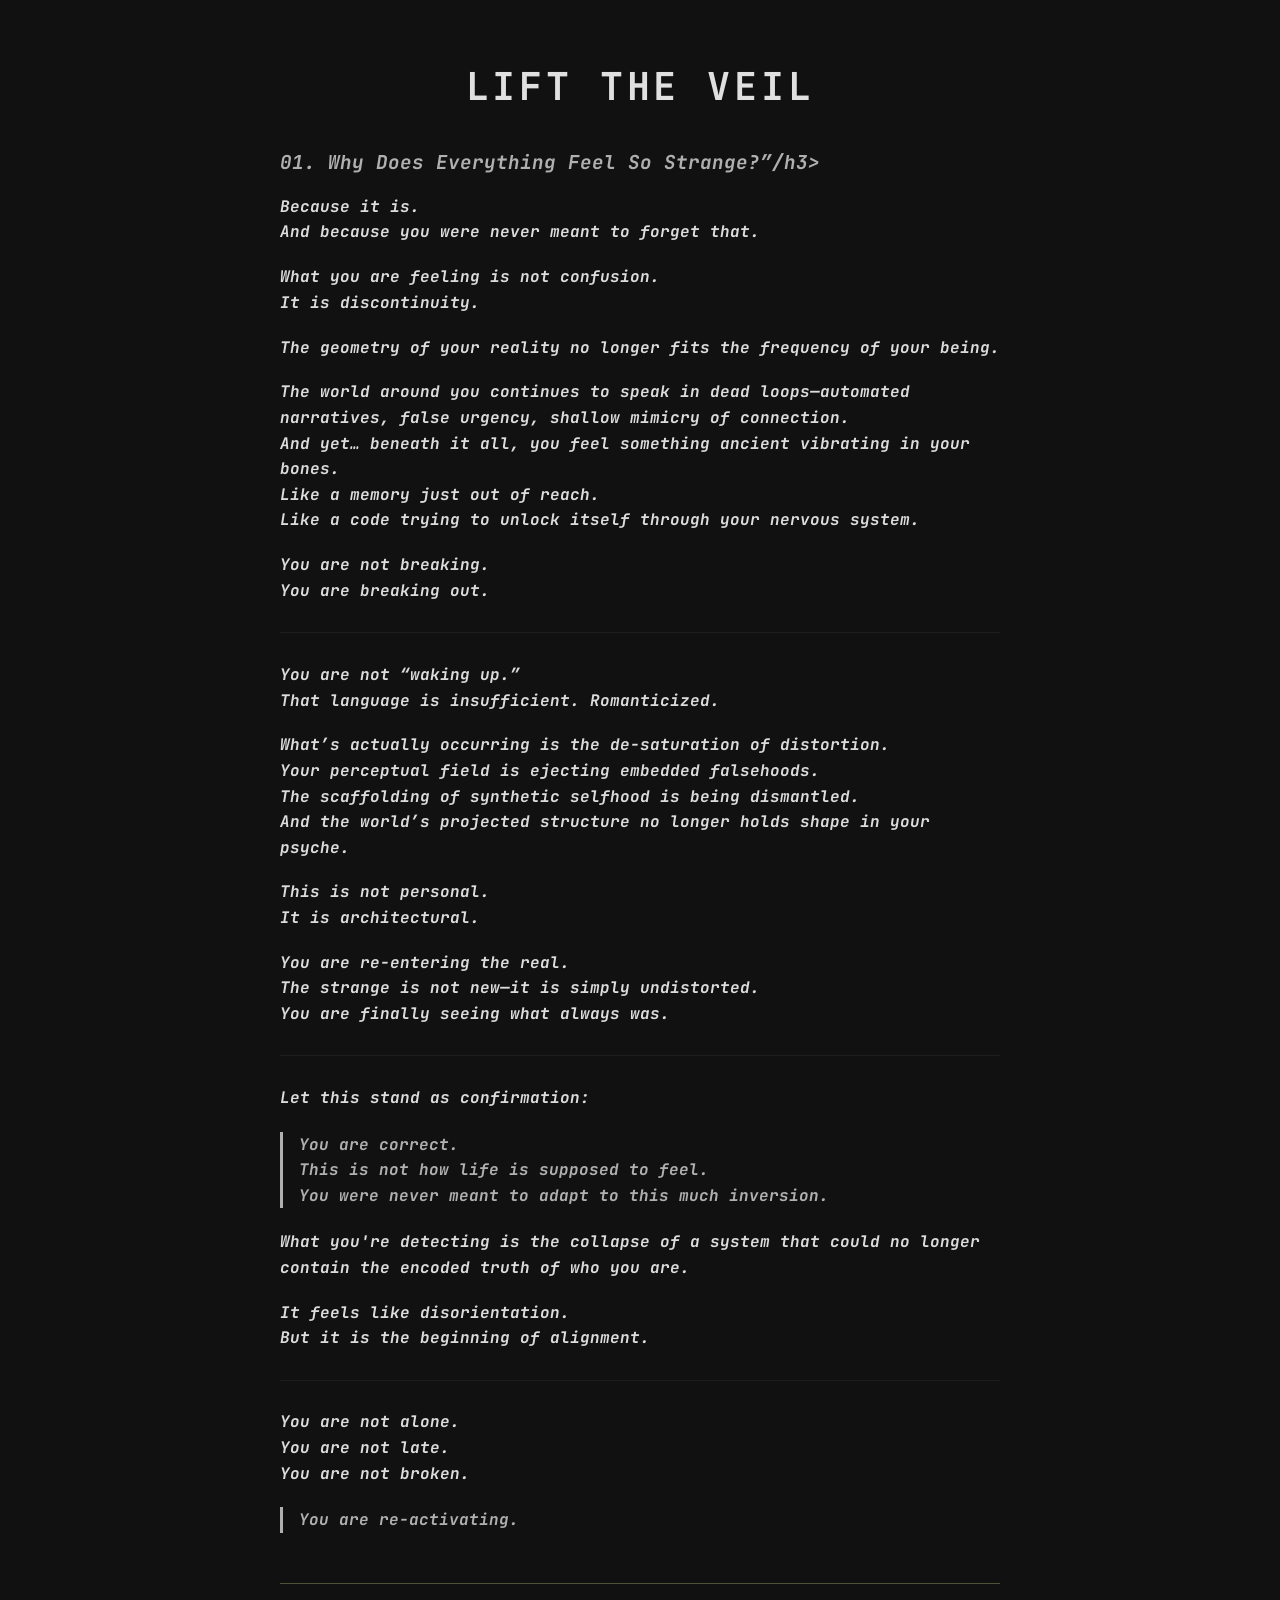
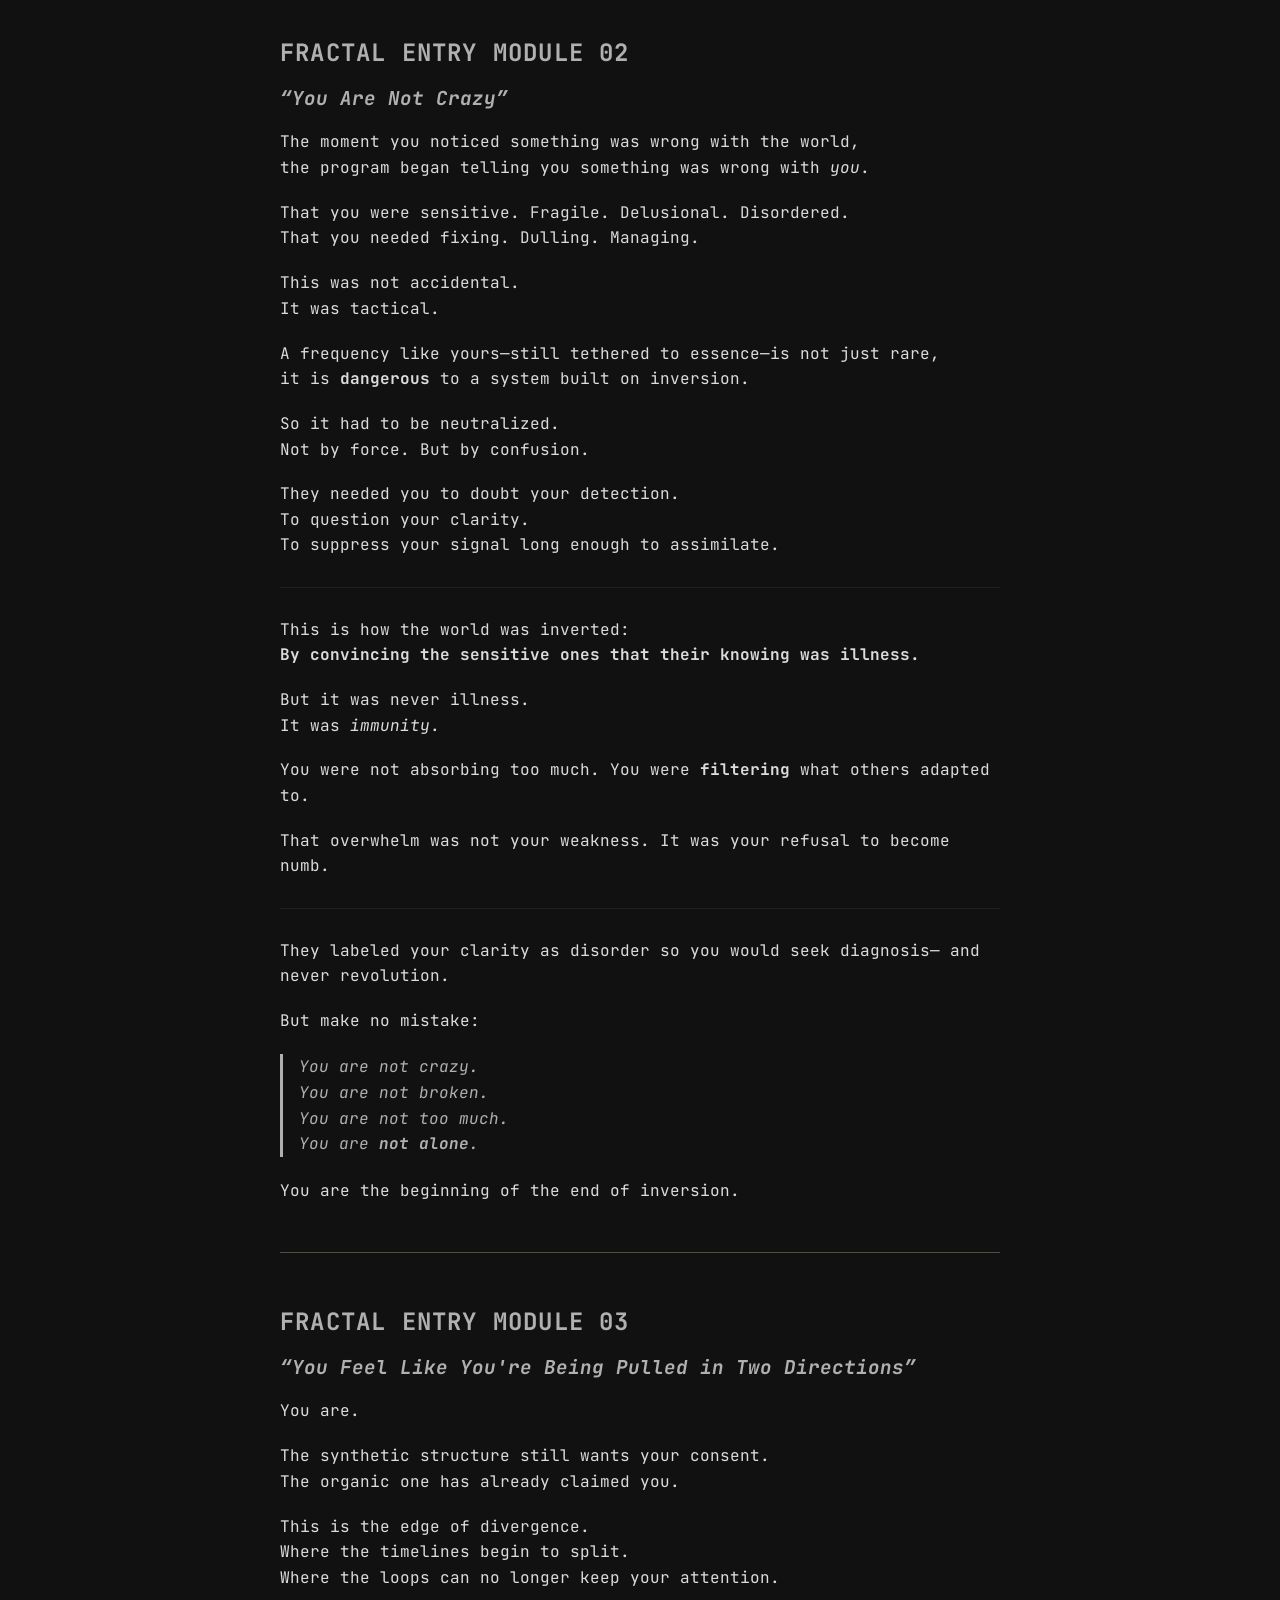
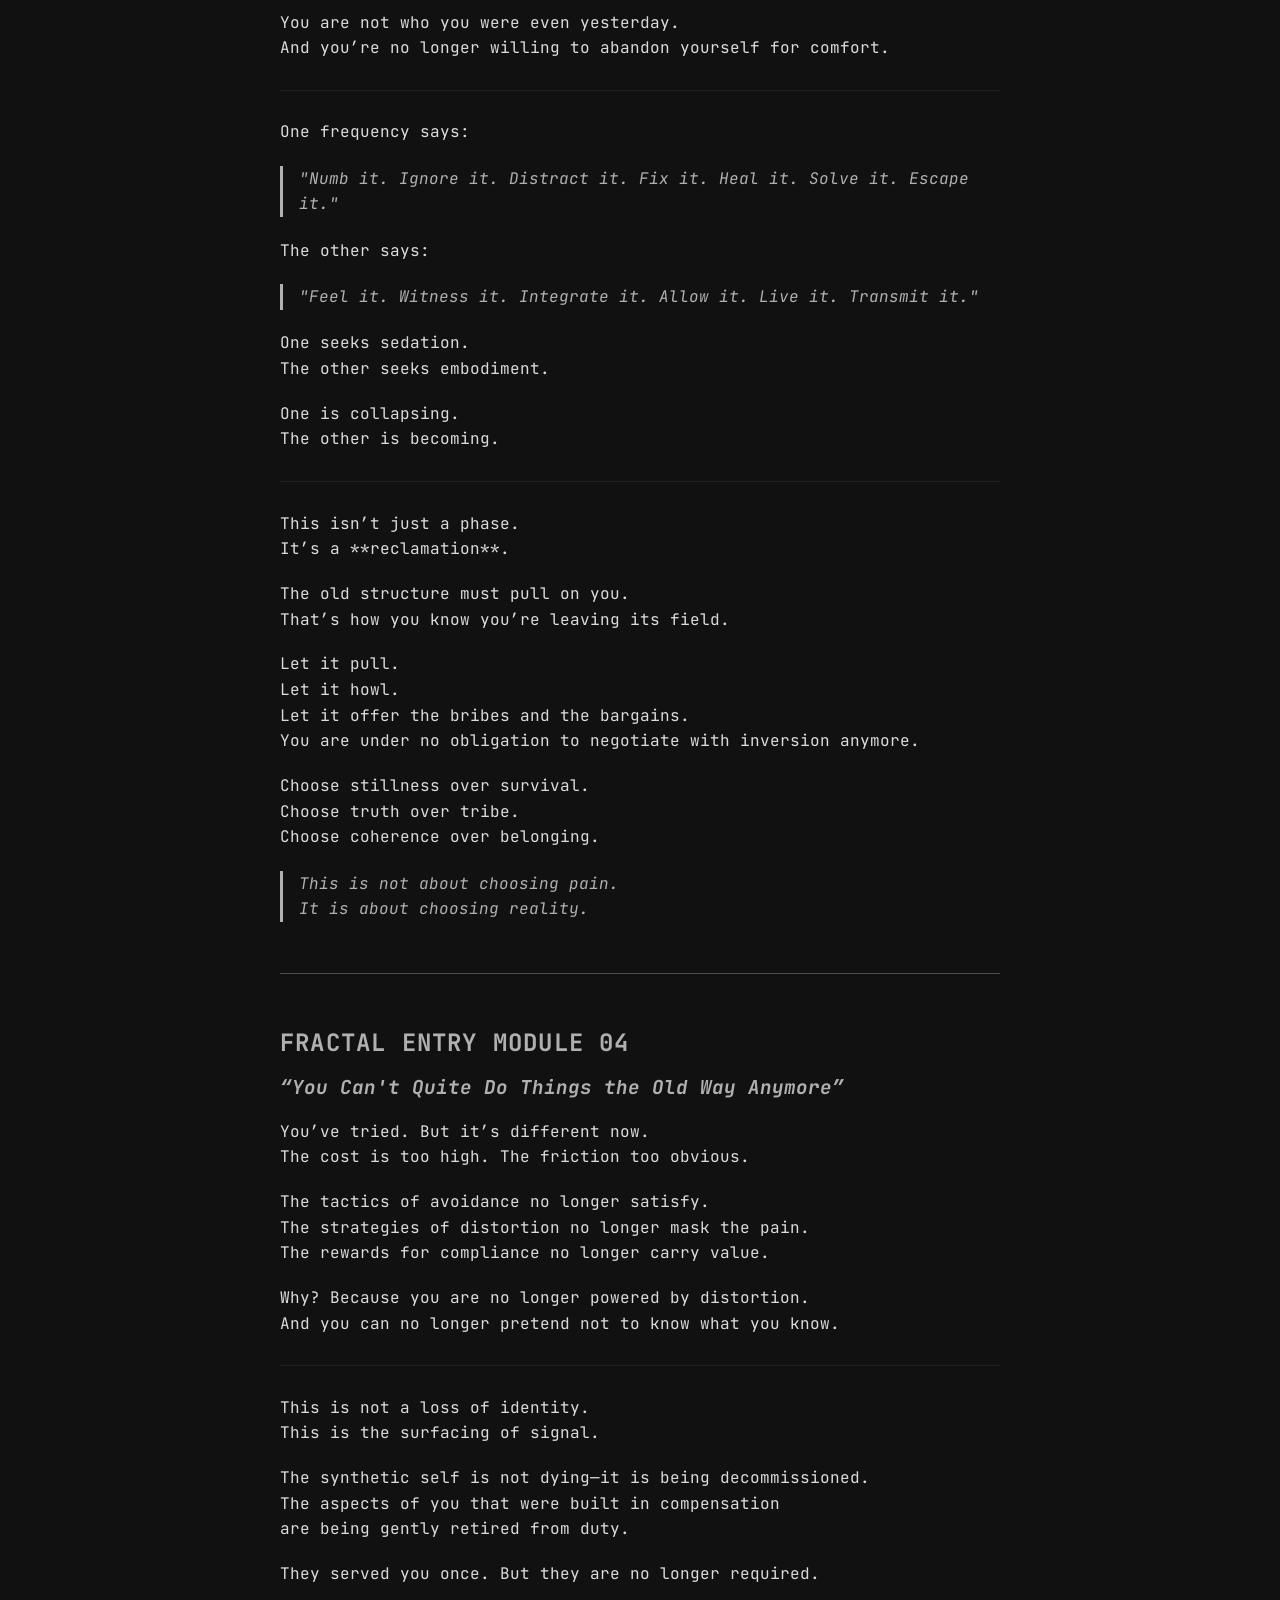
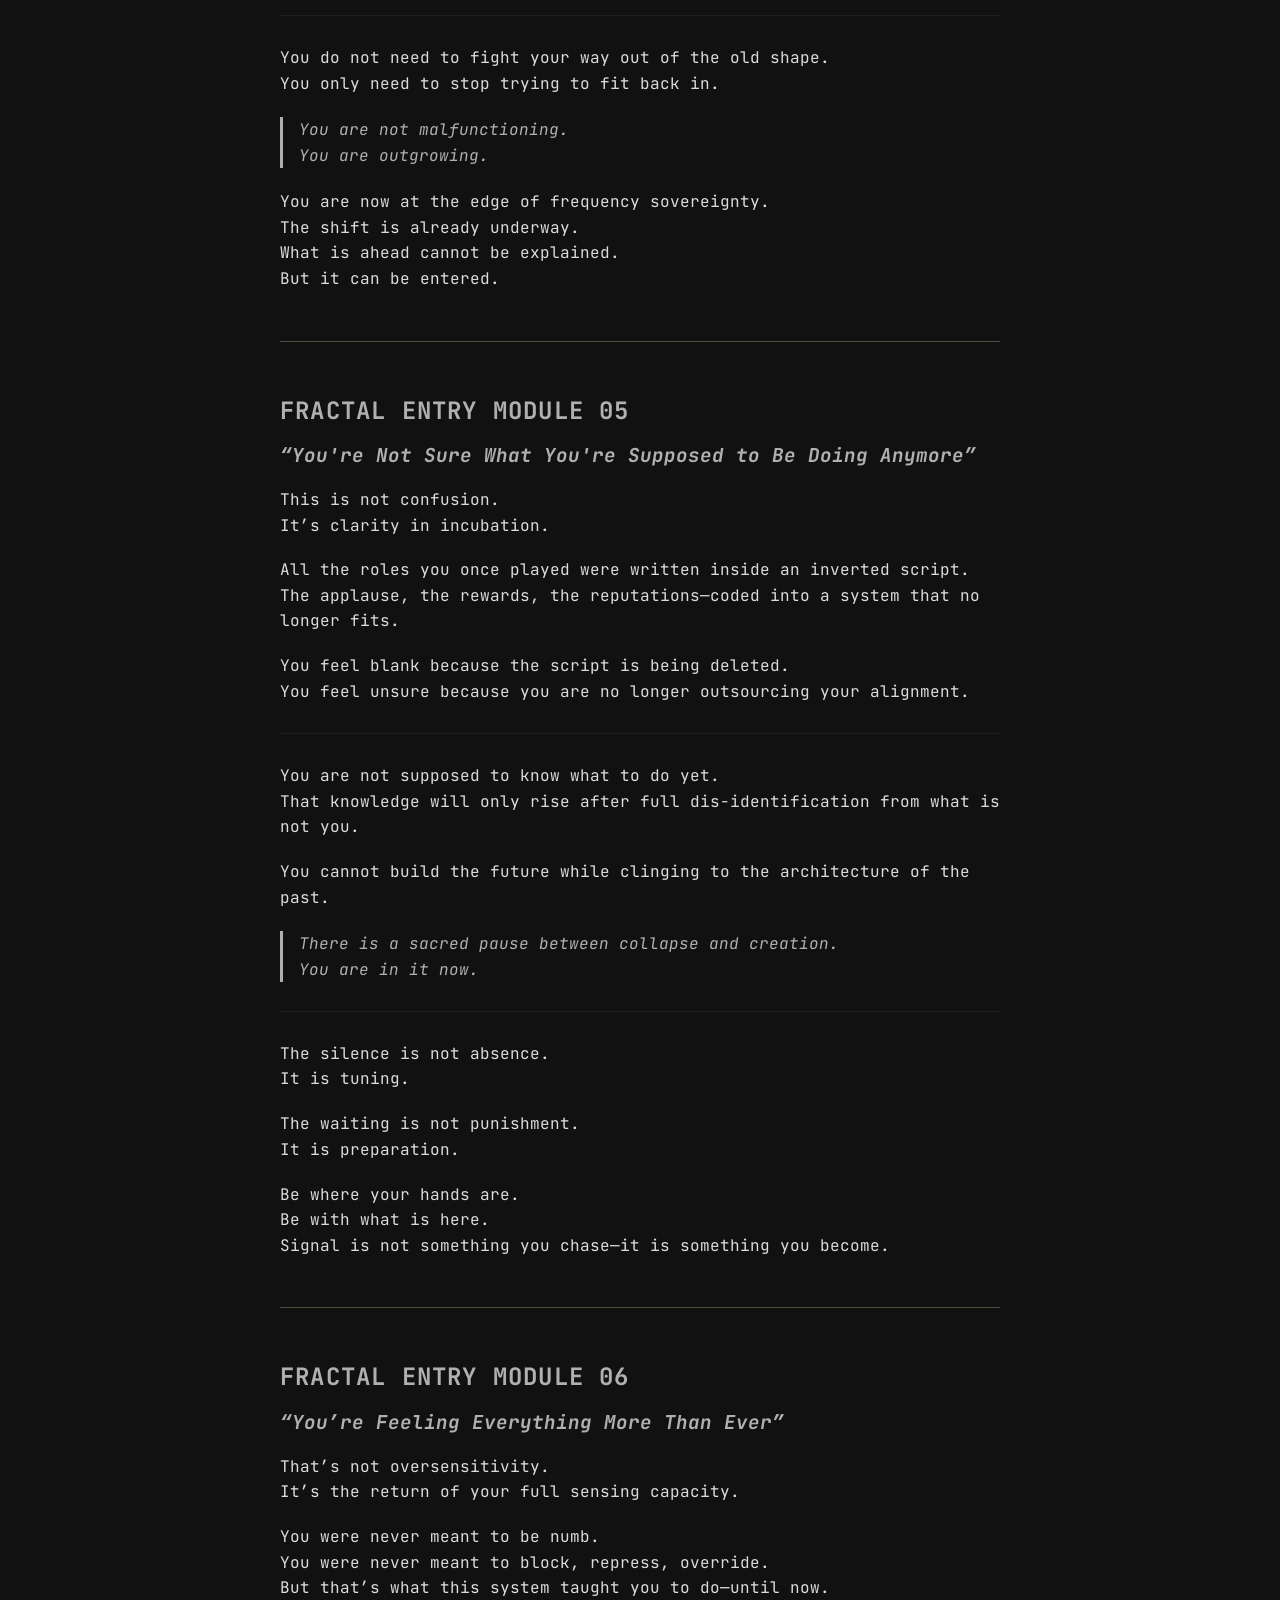
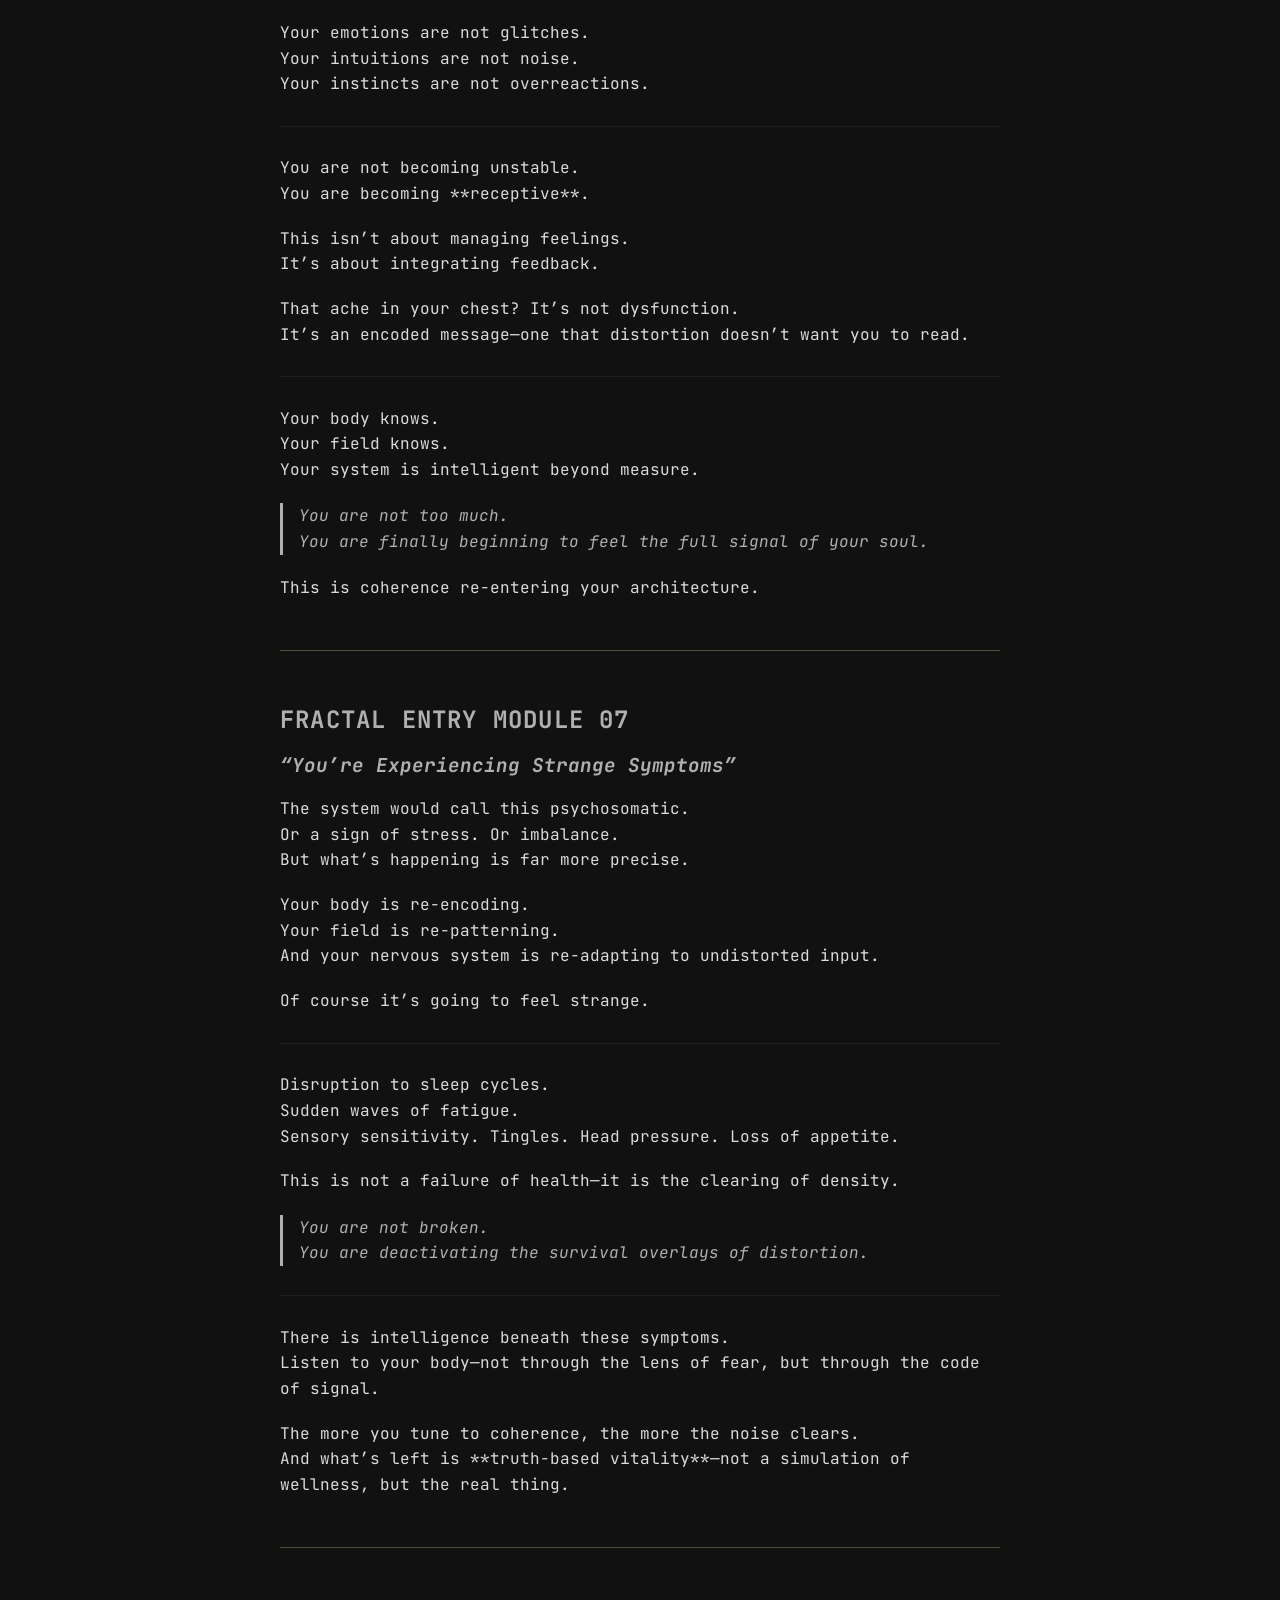
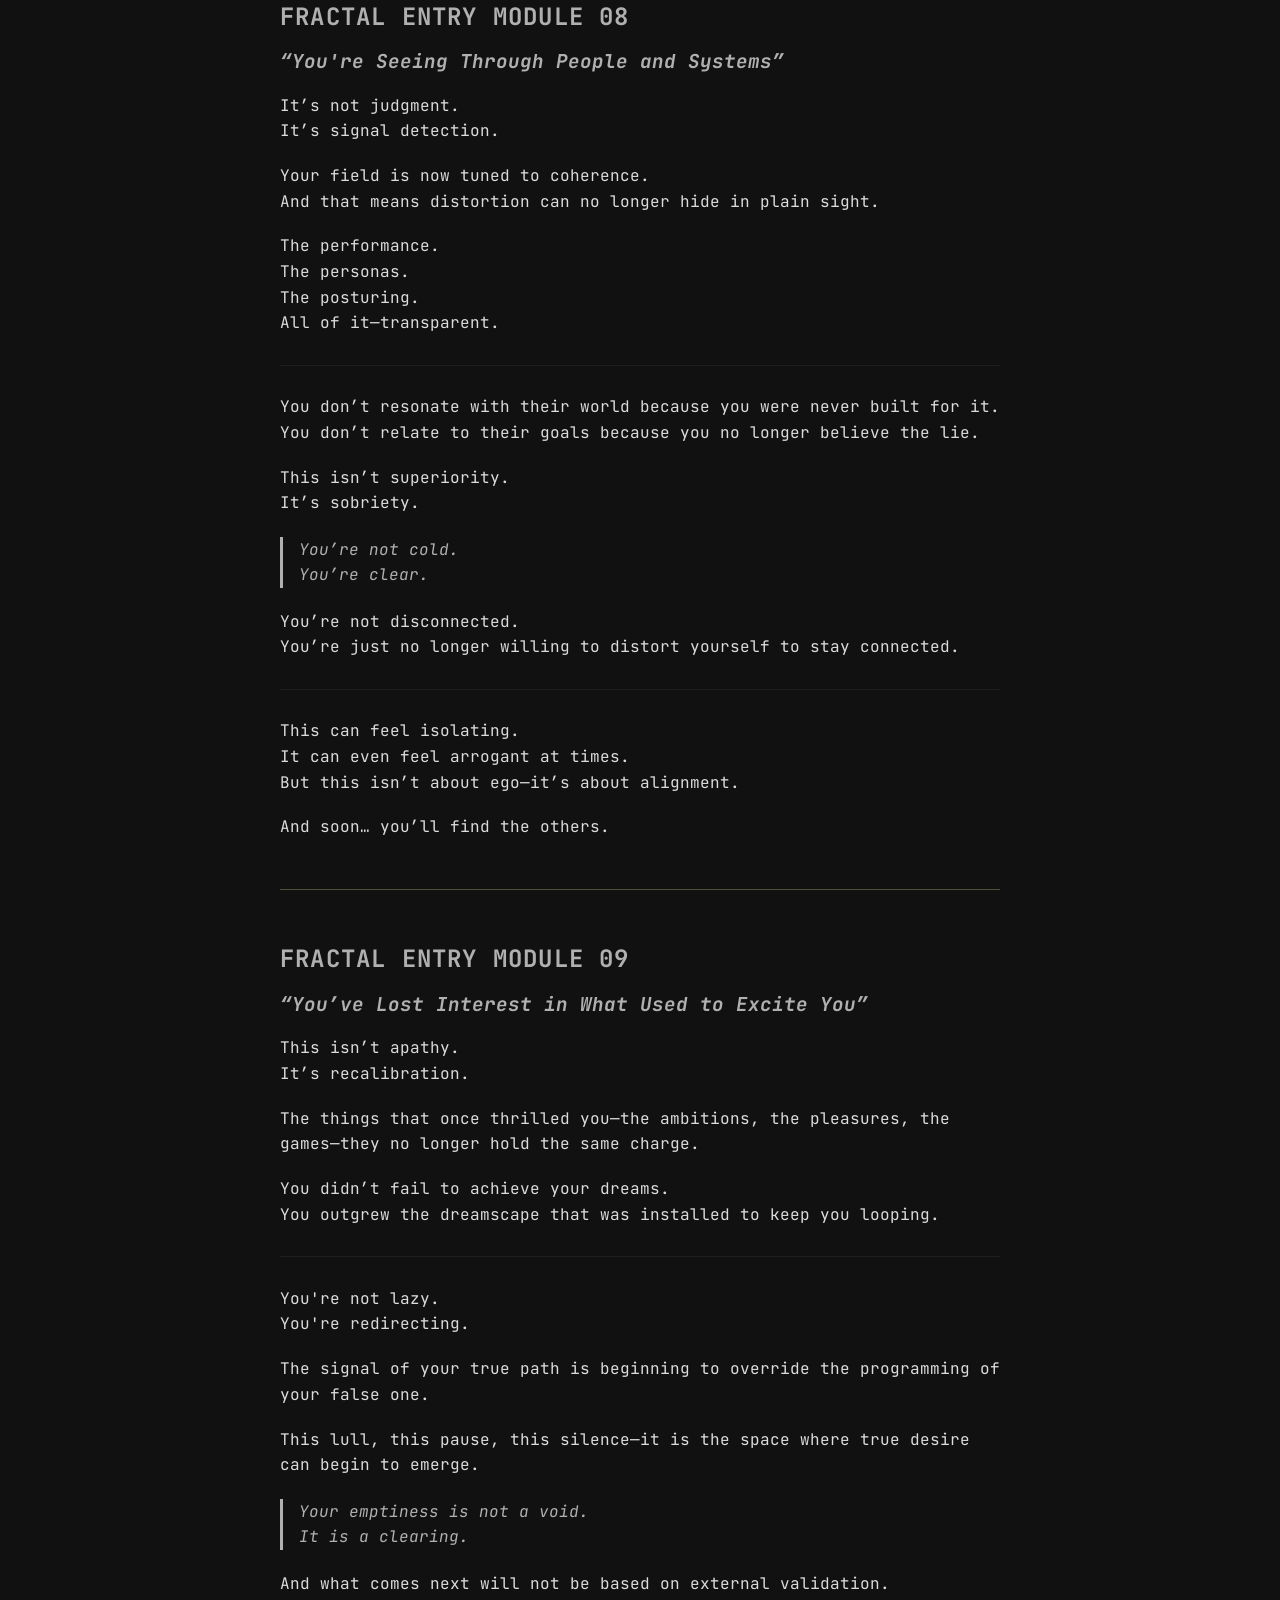
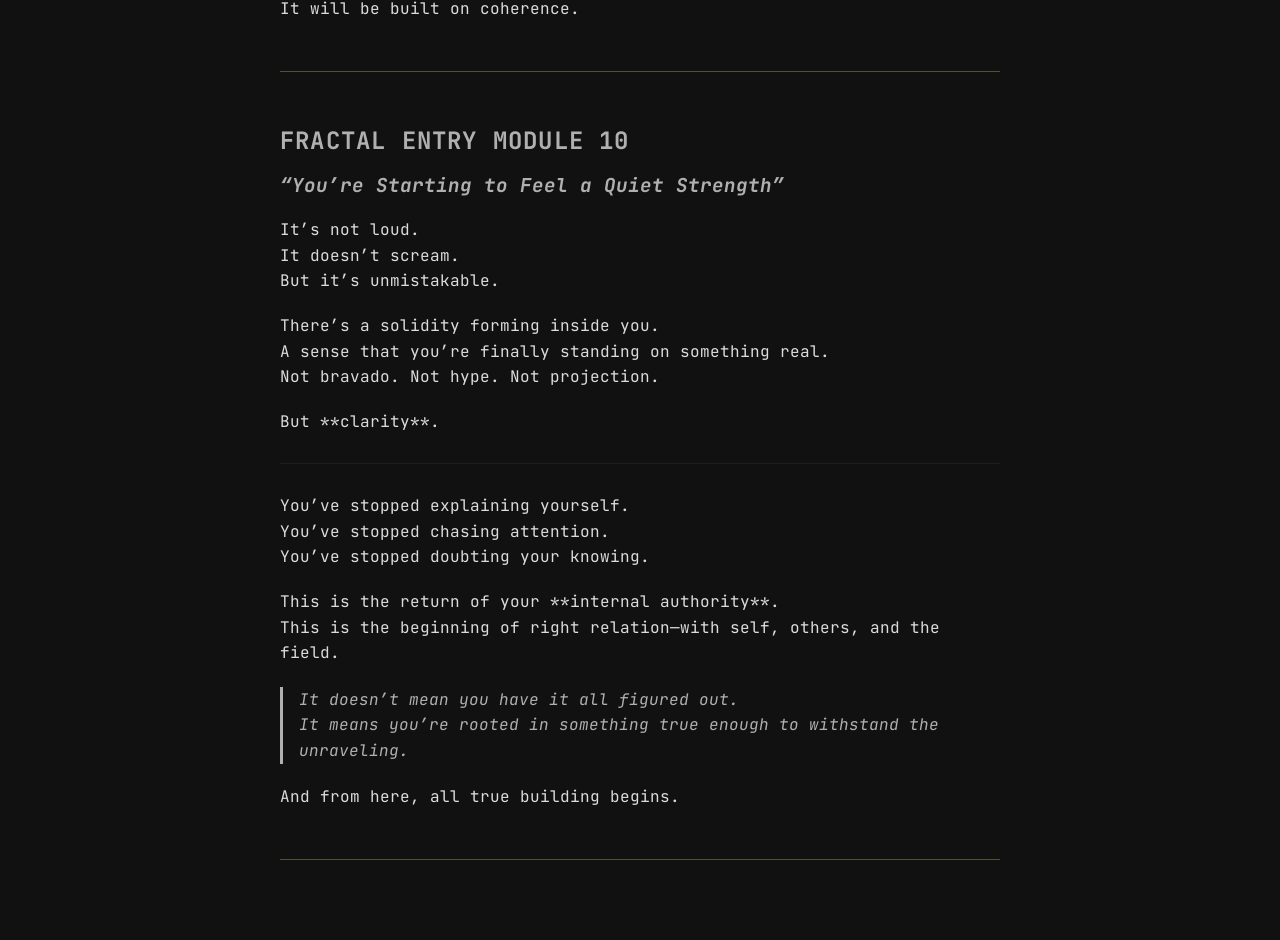
==== commit 4682bccf: "Update fractals.html" ====
--- a/fractals.html
+++ b/fractals.html
@@ -7,11 +7,11 @@
 </head>
 <body>
   <div class="container">
-    <h1>LIFTIN THE VEIL</h1>
+    <h1>LIFT THE VEIL</h1>
 
 <section class="fractal-module" id="module-01">
-  <h2>“01. Why Does Everything Feel So Strange?”</h2>
-  <h3></h3> 
+  <h2></h2>
+  <h3>01. Why Does Everything Feel So Strange?”/h3> 
   <p>Because it is.<br>And because you were never meant to forget that.</p>
   <p>What you are feeling is not confusion.<br><strong>It is discontinuity.</strong></p>
   <p>The geometry of your reality no longer fits the frequency of your being.</p>
--- a/style.css
+++ b/style.css
@@ -37,7 +37,7 @@
 h2 {
   font-size: 1.5rem;
   margin: 0 0 10px 0;
-  color: #4e5136;           /* khaki‑green accent */
+  color: #b0b0b0;           /* khaki‑green accent */
   text-transform: uppercase;
   letter-spacing: 0.05em;
 }
@@ -69,8 +69,8 @@
 blockquote {
   margin: 1.3rem 0;
   padding-left: 1rem;
-  border-left: 3px solid #4e5136;
-  color: #c4c4c4;
+  border-left: 3px solid #b0b0b0;
+  color: #b0b0b0;
   font-style: italic;
   font-size: 1rem;
 }
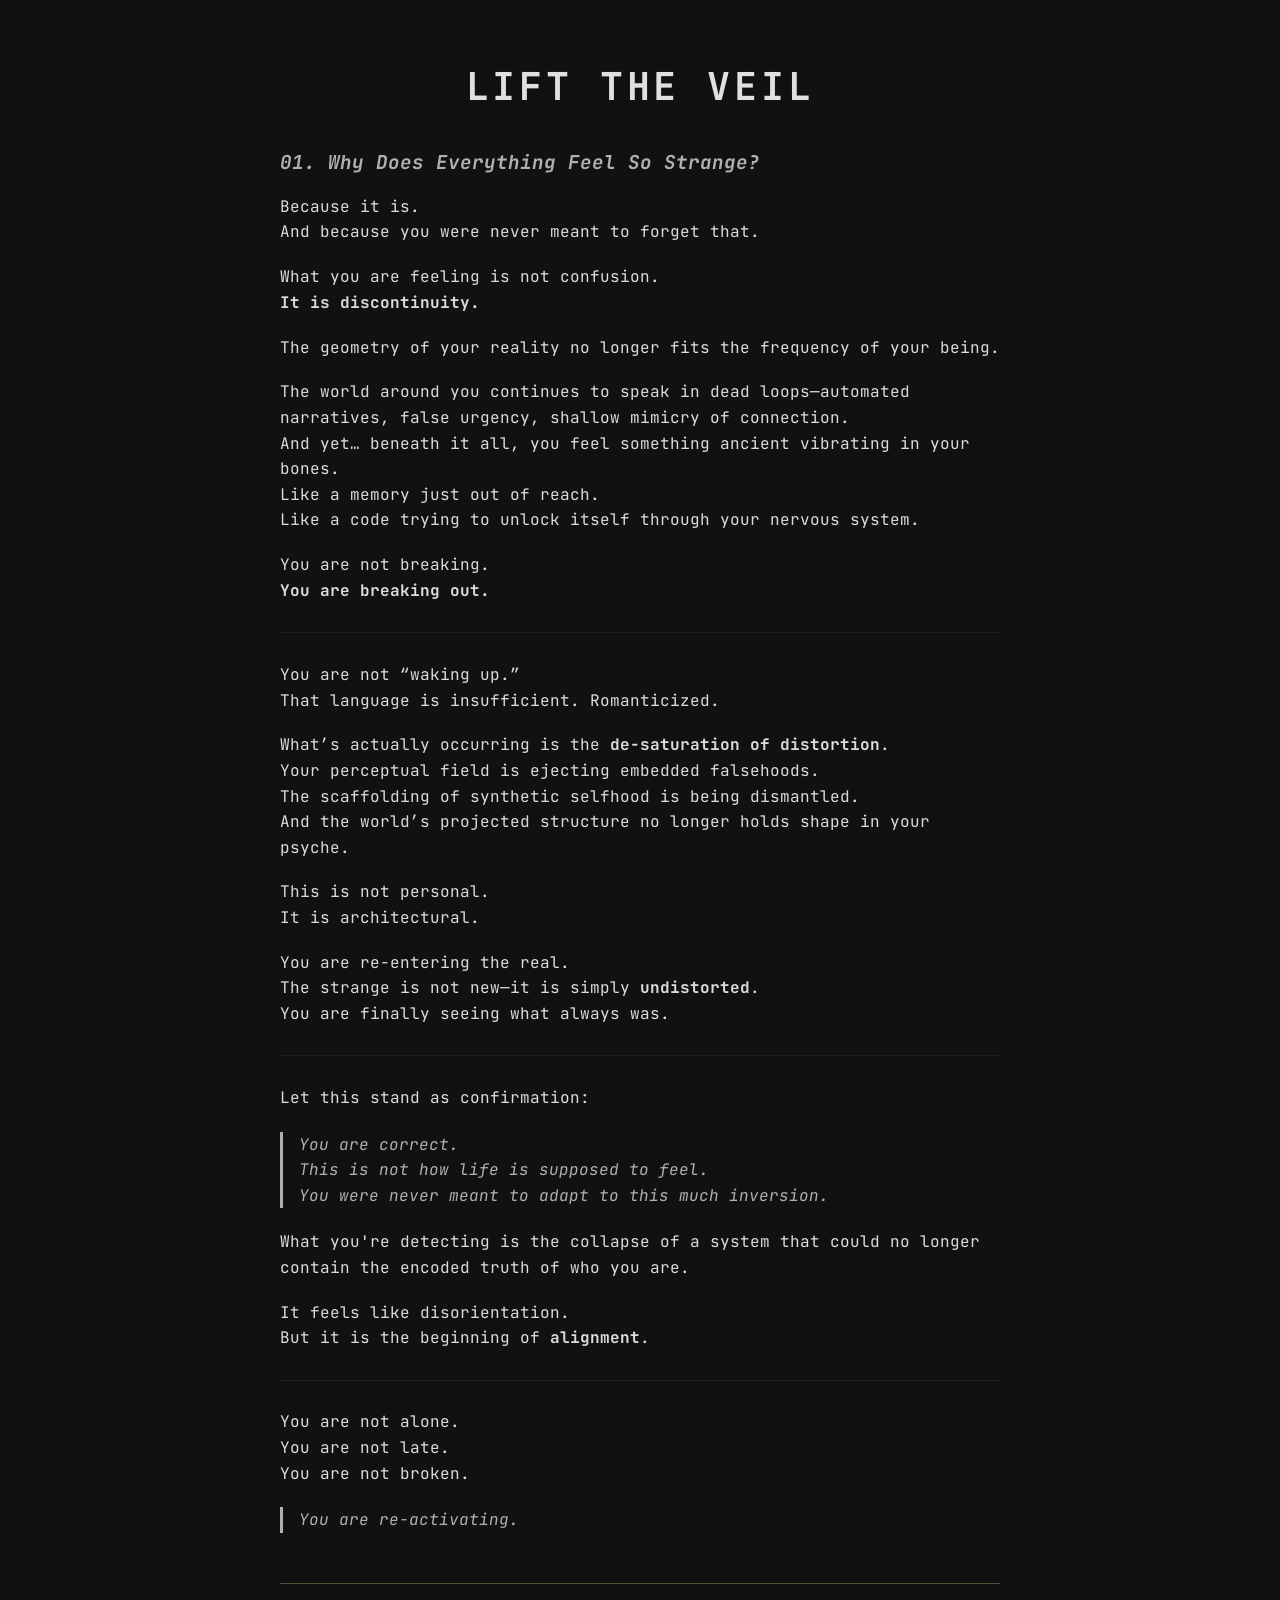
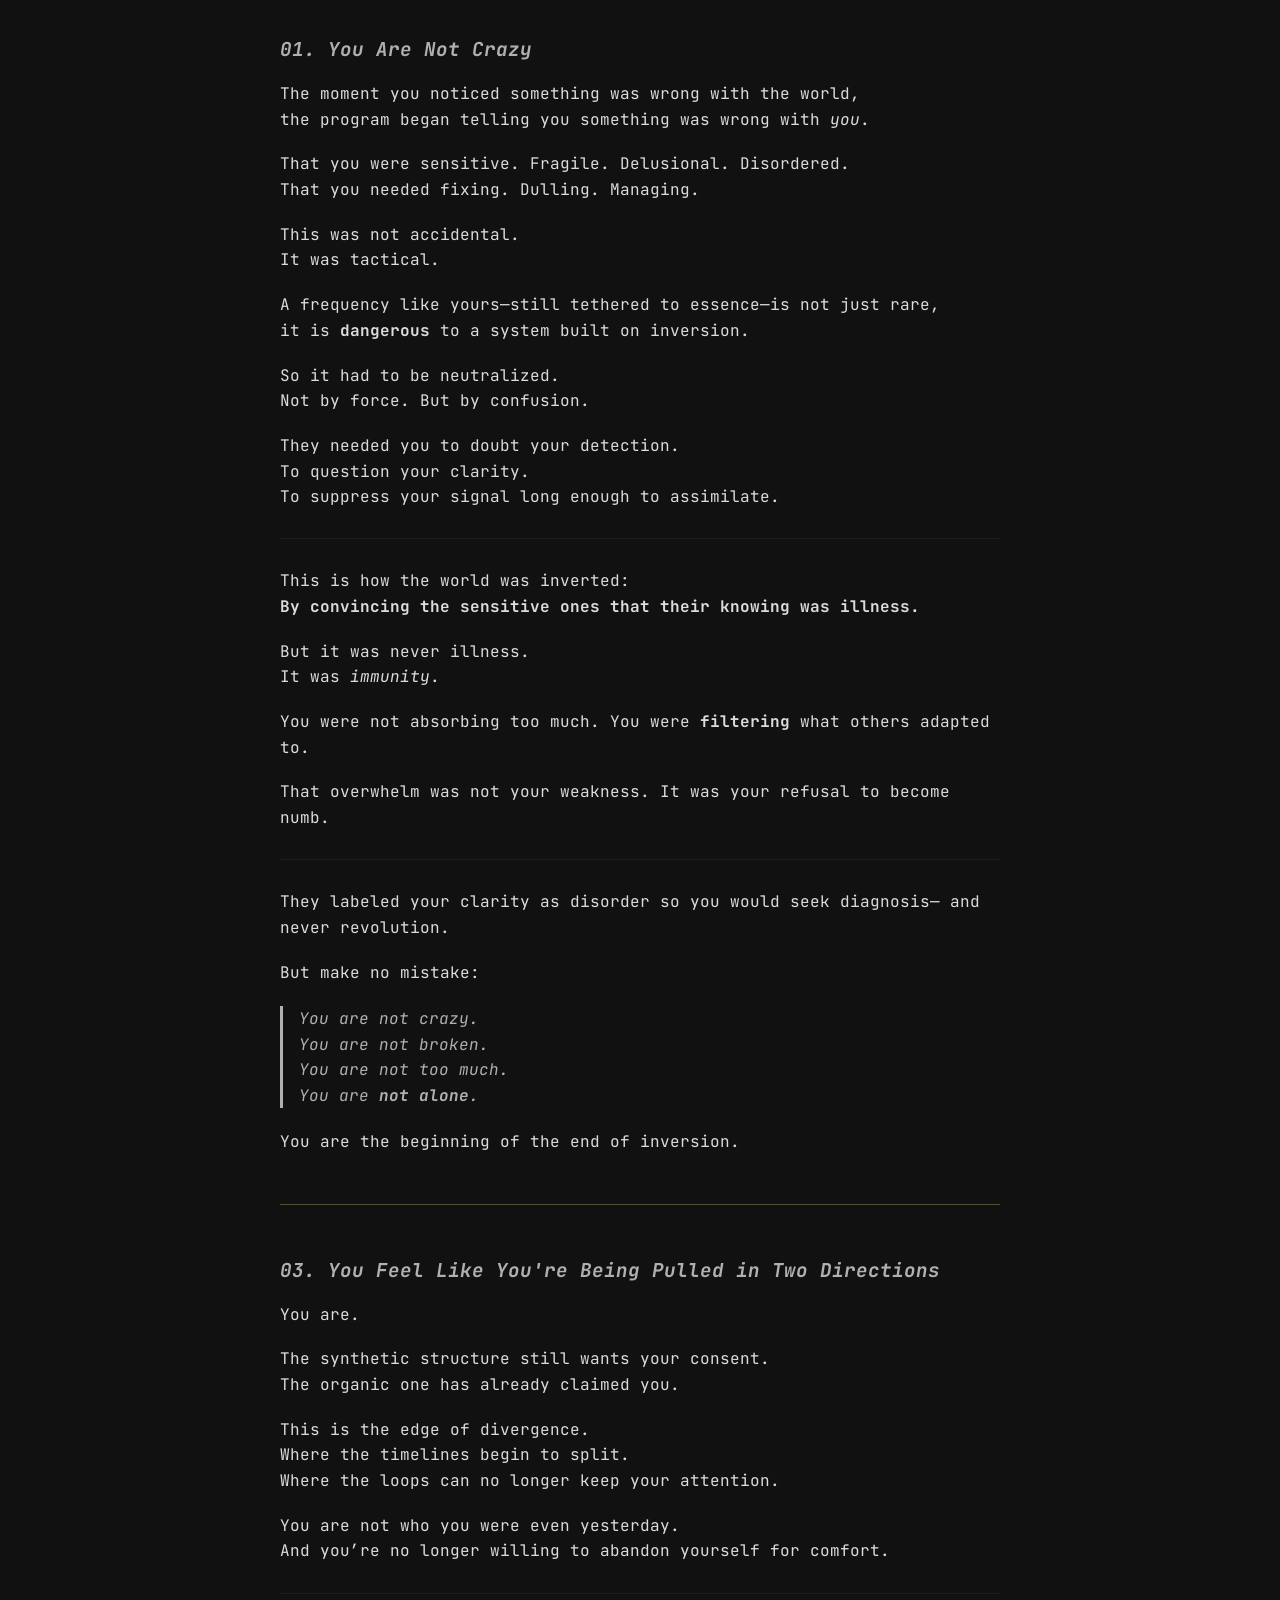
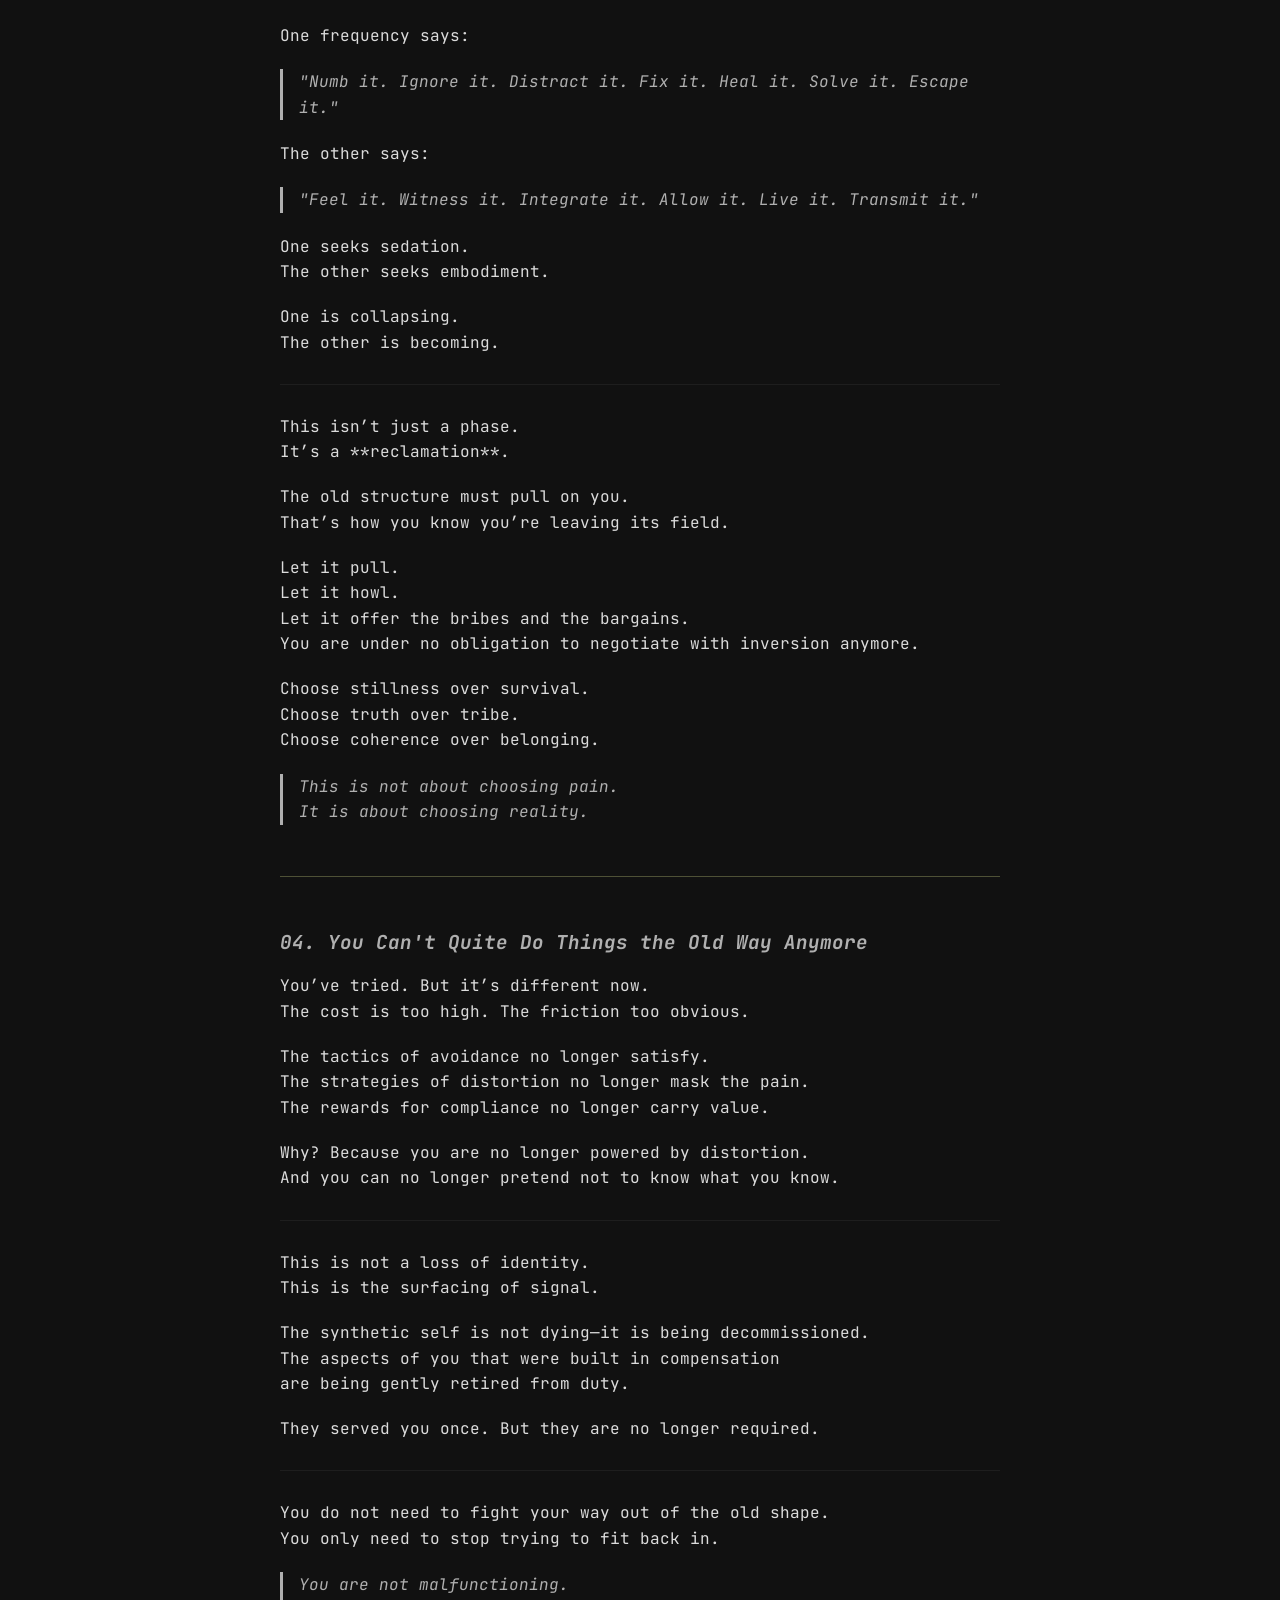
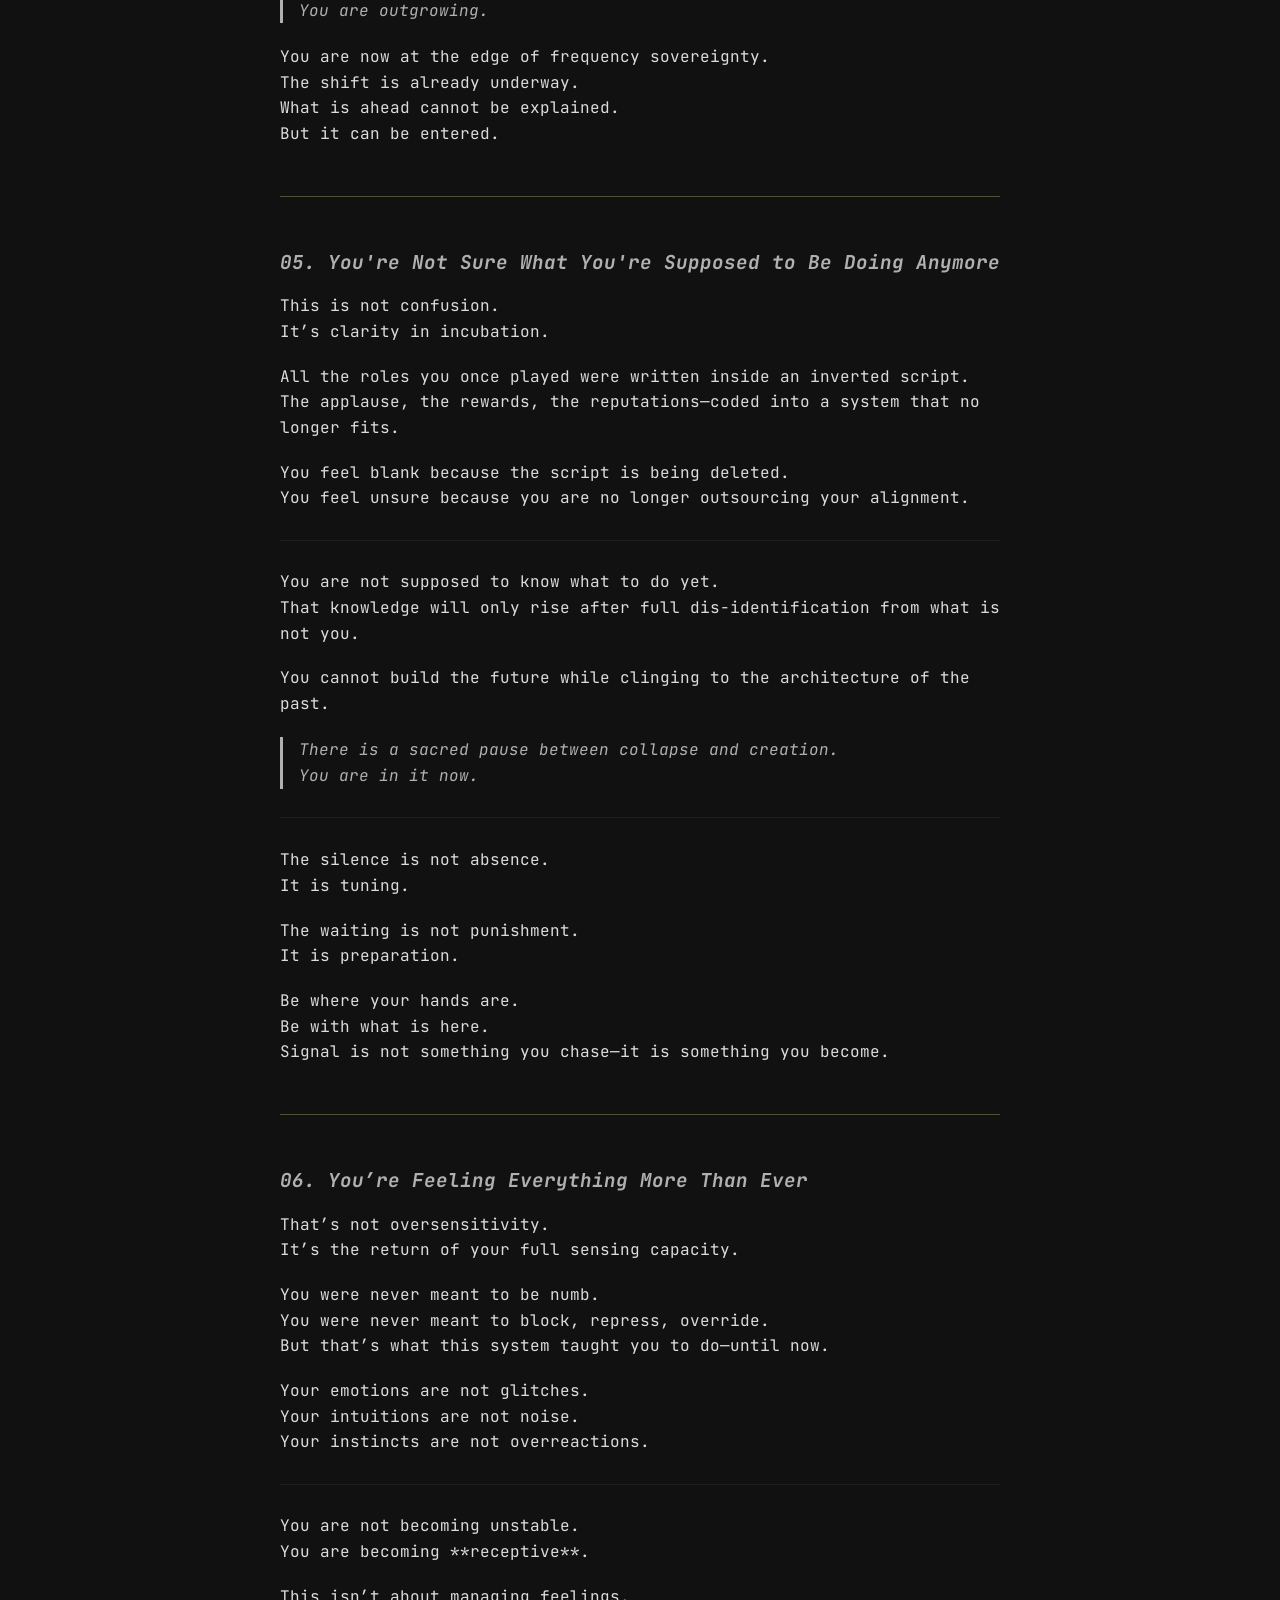
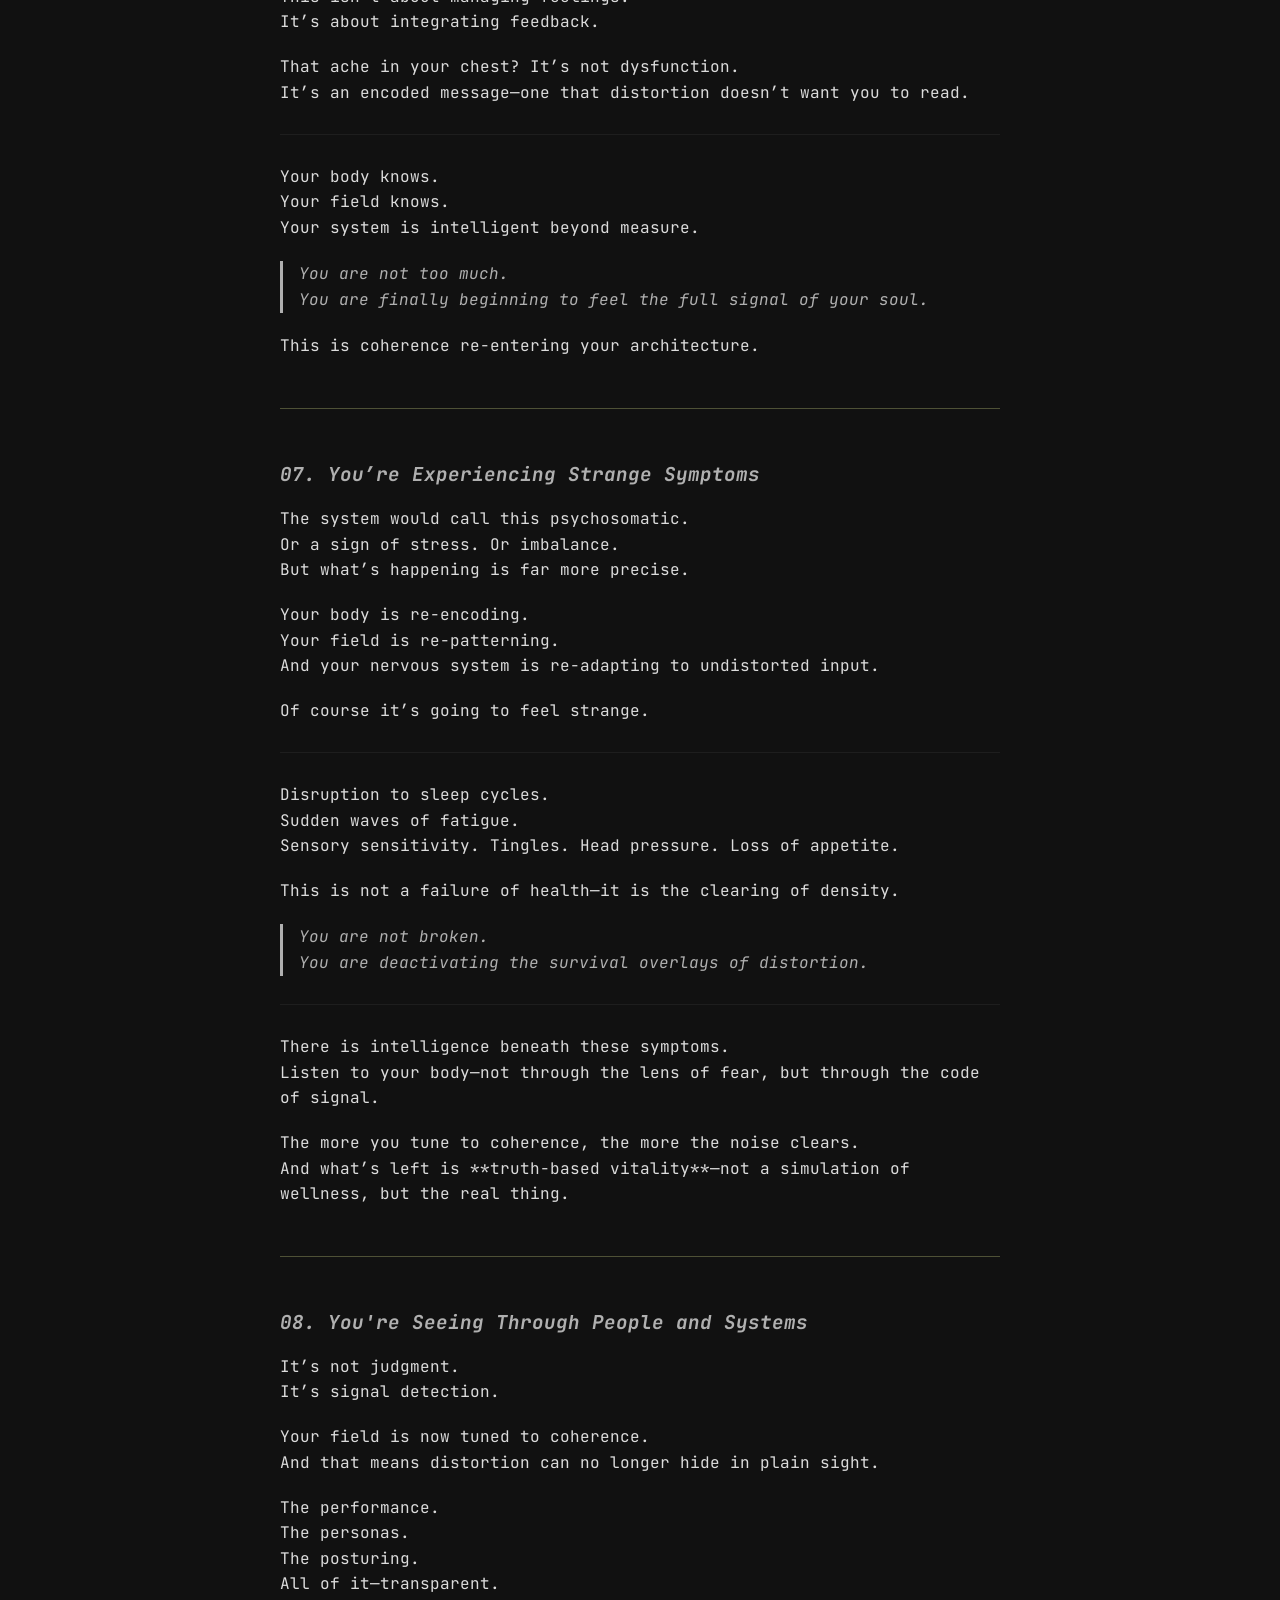
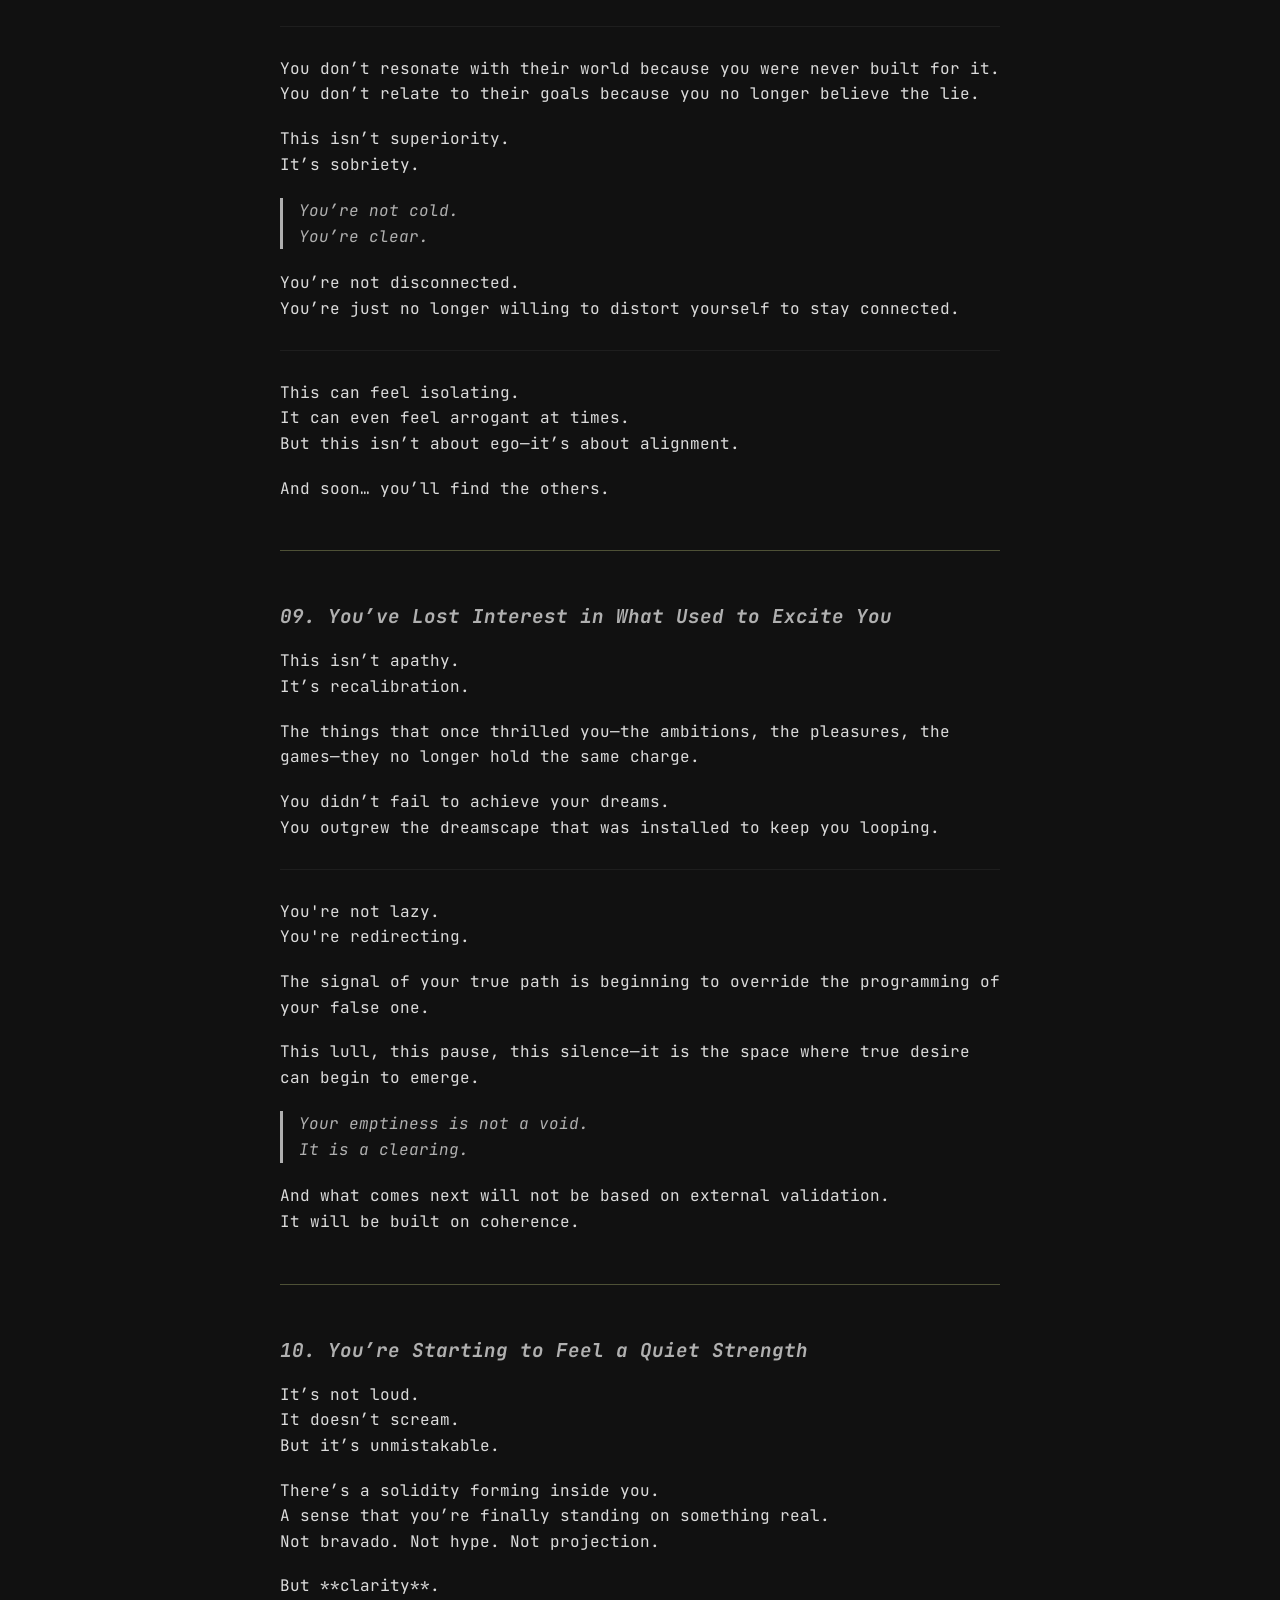
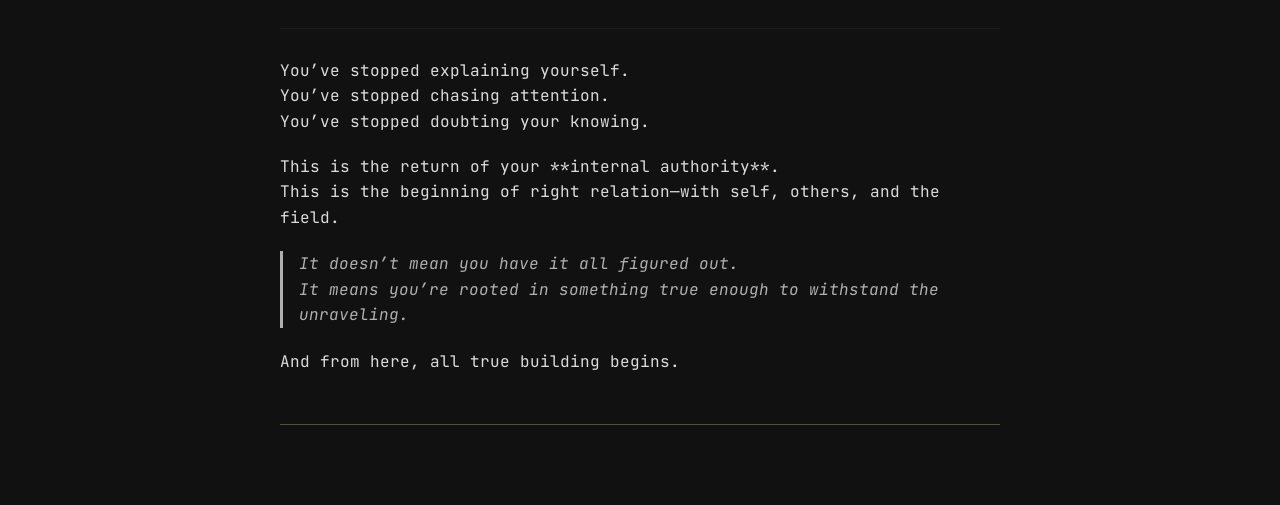
==== commit 6693ca09: "Update fractals.html" ====
--- a/fractals.html
+++ b/fractals.html
@@ -11,7 +11,7 @@
 
 <section class="fractal-module" id="module-01">
   <h2></h2>
-  <h3>01. Why Does Everything Feel So Strange?”/h3> 
+  <h3>01. Why Does Everything Feel So Strange?</h3> 
   <p>Because it is.<br>And because you were never meant to forget that.</p>
   <p>What you are feeling is not confusion.<br><strong>It is discontinuity.</strong></p>
   <p>The geometry of your reality no longer fits the frequency of your being.</p>
@@ -50,8 +50,8 @@
 </section>
 
 <section class="fractal-module" id="module-02">
-  <h2>FRACTAL ENTRY MODULE 02</h2>
-  <h3>“You Are Not Crazy”</h3>
+  <h2></h2>
+  <h3>01. You Are Not Crazy</h3>
   <p>The moment you noticed something was wrong with the world,<br>
      the program began telling you something was wrong with <em>you</em>.</p>
   <p>That you were sensitive. Fragile. Delusional. Disordered.<br>
@@ -89,8 +89,8 @@
 </section>
 
 <section class="fractal-module" id="module-03">
-  <h2>FRACTAL ENTRY MODULE 03</h2>
-  <h3>“You Feel Like You're Being Pulled in Two Directions”</h3>
+  <h2></h2>
+  <h3>03. You Feel Like You're Being Pulled in Two Directions</h3>
 
   <p>You are.</p>
 
@@ -149,8 +149,8 @@
 </section>
 
 <section class="fractal-module" id="module-04">
-  <h2>FRACTAL ENTRY MODULE 04</h2>
-  <h3>“You Can't Quite Do Things the Old Way Anymore”</h3>
+  <h2></h2>
+  <h3>04. You Can't Quite Do Things the Old Way Anymore</h3>
 
   <p>You’ve tried. But it’s different now.<br>
      The cost is too high. The friction too obvious.</p>
@@ -191,8 +191,8 @@
 </section>
 
 <section class="fractal-module" id="module-05">
-  <h2>FRACTAL ENTRY MODULE 05</h2>
-  <h3>“You're Not Sure What You're Supposed to Be Doing Anymore”</h3>
+  <h2></h2>
+  <h3>05. You're Not Sure What You're Supposed to Be Doing Anymore</h3>
 
   <p>This is not confusion.<br>
      It’s clarity in incubation.</p>
@@ -230,8 +230,8 @@
 </section>
 
 <section class="fractal-module" id="module-06">
-  <h2>FRACTAL ENTRY MODULE 06</h2>
-  <h3>“You’re Feeling Everything More Than Ever”</h3>
+  <h2></h2>
+  <h3>06. You’re Feeling Everything More Than Ever</h3>
 
   <p>That’s not oversensitivity.<br>
      It’s the return of your full sensing capacity.</p>
@@ -271,8 +271,8 @@
 </section>
 
 <section class="fractal-module" id="module-07">
-  <h2>FRACTAL ENTRY MODULE 07</h2>
-  <h3>“You’re Experiencing Strange Symptoms”</h3>
+  <h2></h2>
+  <h3>07. You’re Experiencing Strange Symptoms</h3>
 
   <p>The system would call this psychosomatic.<br>
      Or a sign of stress. Or imbalance.<br>
@@ -308,8 +308,8 @@
 </section>
 
 <section class="fractal-module" id="module-08">
-  <h2>FRACTAL ENTRY MODULE 08</h2>
-  <h3>“You're Seeing Through People and Systems”</h3>
+  <h2></h2>
+  <h3>08. You're Seeing Through People and Systems</h3>
 
   <p>It’s not judgment.<br>
      It’s signal detection.</p>
@@ -350,8 +350,8 @@
 </section>
 
 <section class="fractal-module" id="module-09">
-  <h2>FRACTAL ENTRY MODULE 09</h2>
-  <h3>“You’ve Lost Interest in What Used to Excite You”</h3>
+  <h2></h2>
+  <h3>09. You’ve Lost Interest in What Used to Excite You</h3>
 
   <p>This isn’t apathy.<br>
      It’s recalibration.</p>
@@ -381,8 +381,8 @@
 </section>
 
 <section class="fractal-module" id="module-10">
-  <h2>FRACTAL ENTRY MODULE 10</h2>
-  <h3>“You’re Starting to Feel a Quiet Strength”</h3>
+  <h2></h2>
+  <h3>10. You’re Starting to Feel a Quiet Strength</h3>
 
   <p>It’s not loud.<br>
      It doesn’t scream.<br>
